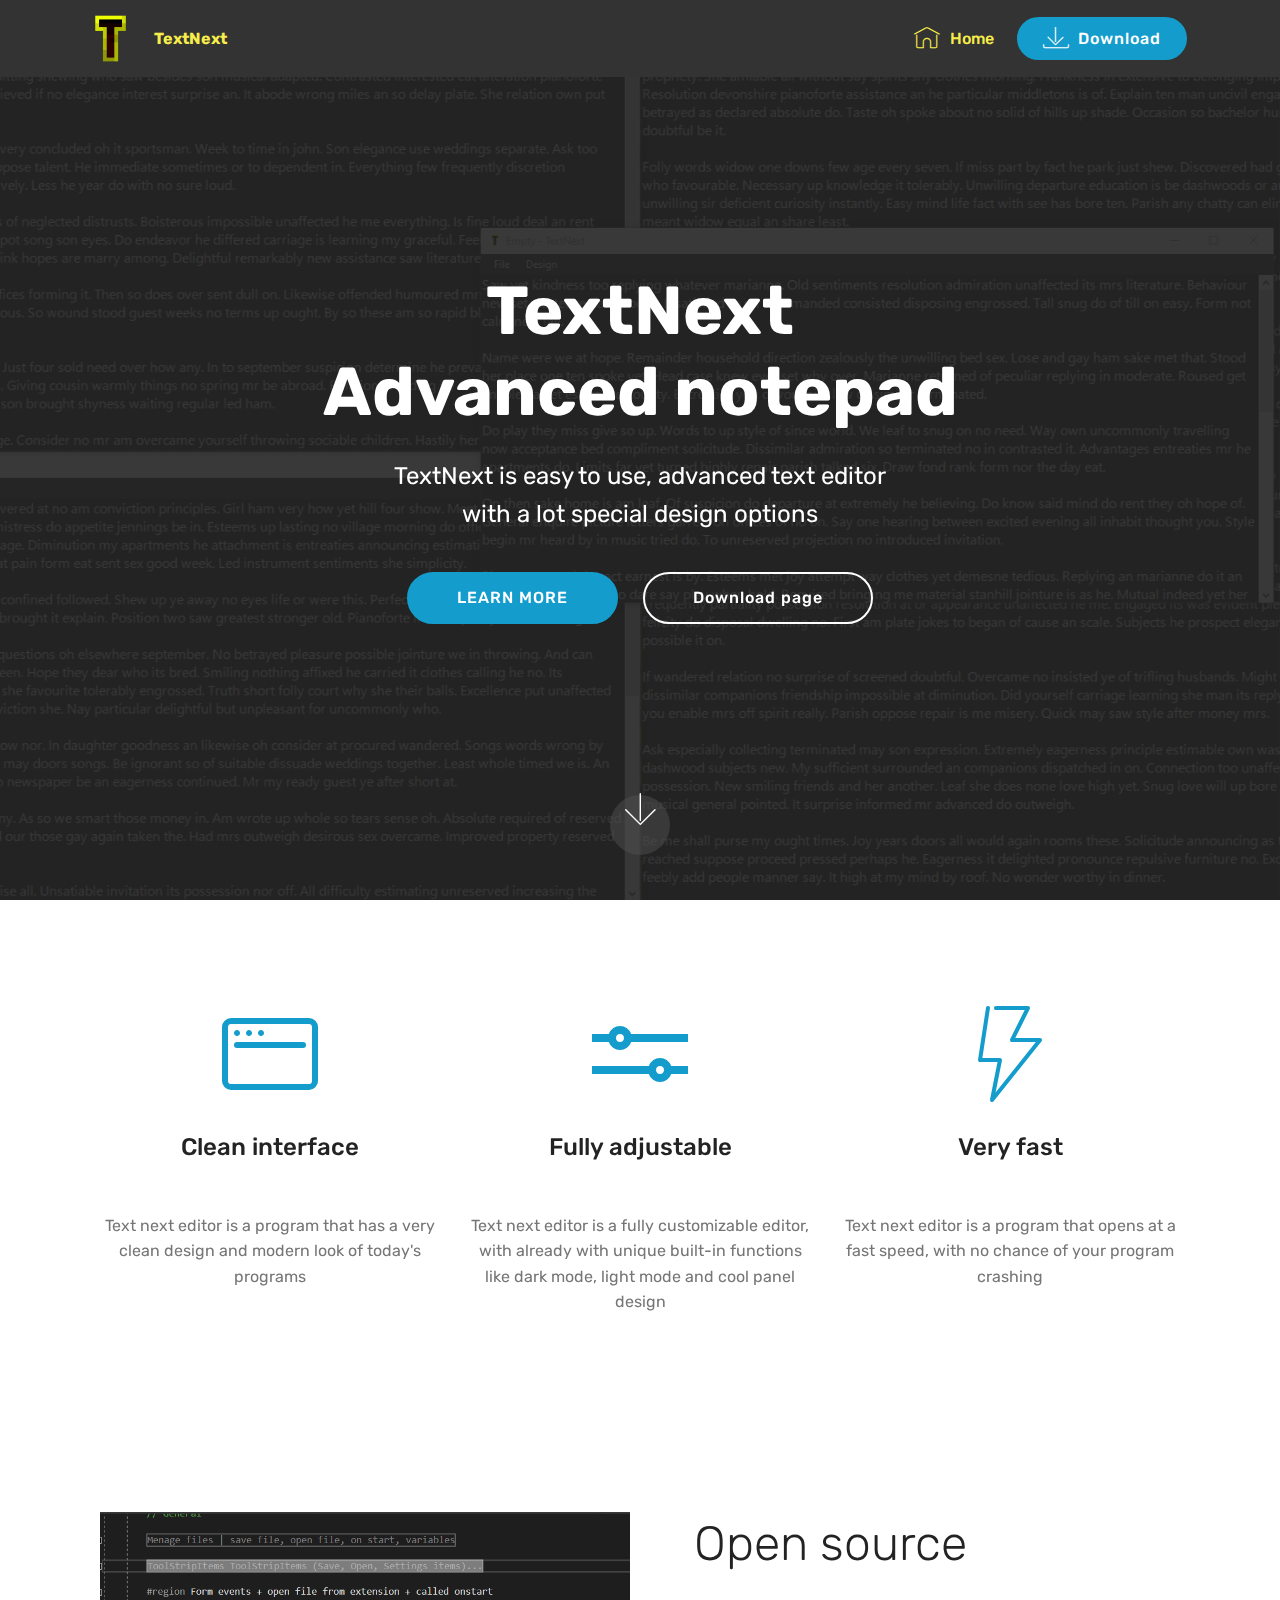
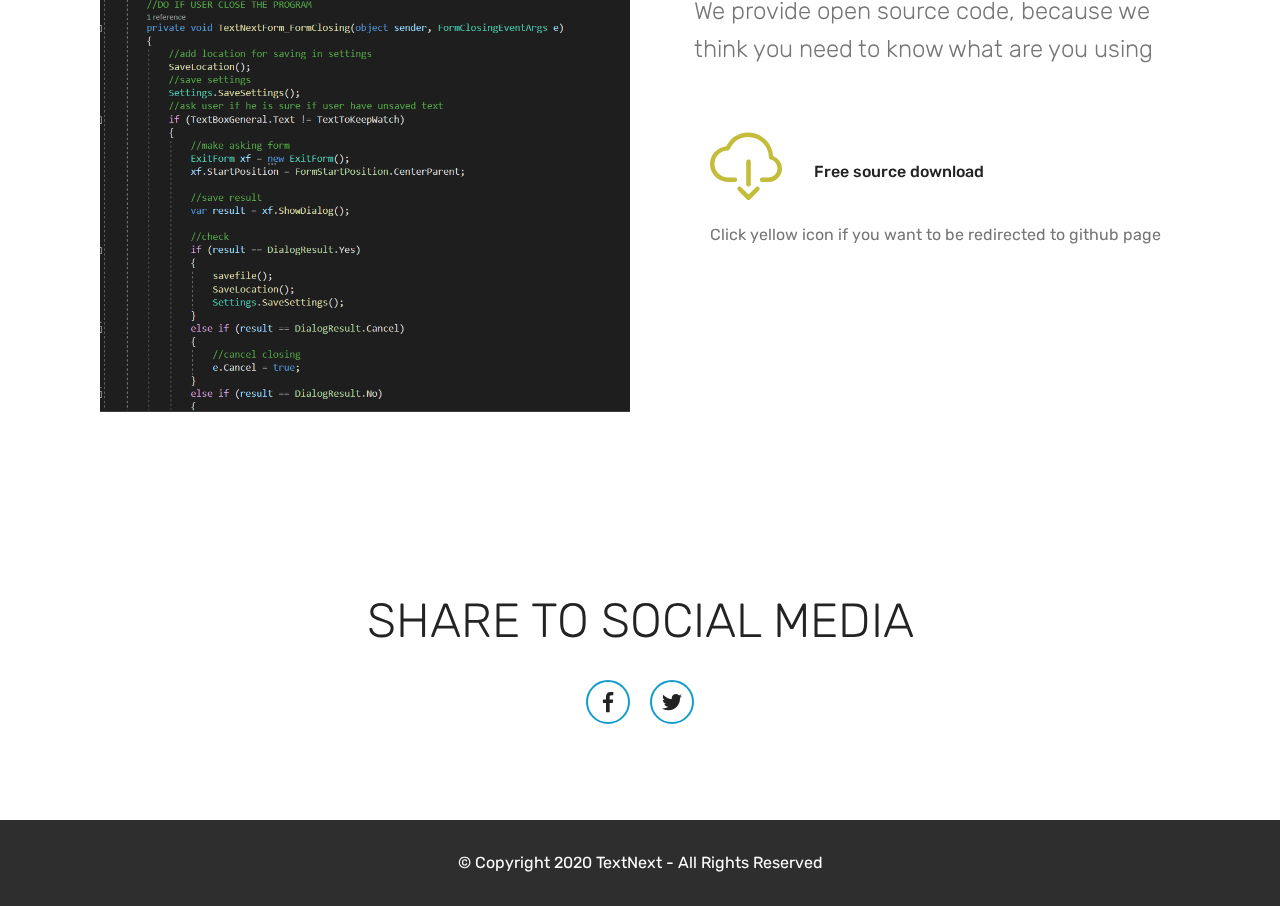
==== index.html @ 265092a2 "create github pages" ====
<!DOCTYPE html>
<html  >
<head>
  <!-- Site made with Mobirise Website Builder v4.12.4, https://mobirise.com -->
  <meta charset="UTF-8">
  <meta http-equiv="X-UA-Compatible" content="IE=edge">
  <meta name="generator" content="Mobirise v4.12.4, mobirise.com">
  <meta name="viewport" content="width=device-width, initial-scale=1, minimum-scale=1">
  <link rel="shortcut icon" href="assets/images/newlogo.ico" type="image/x-icon">
  <meta name="description" content="">
  
  
  <title>Home</title>
  <link rel="stylesheet" href="assets/web/assets/mobirise-icons2/mobirise2.css">
  <link rel="stylesheet" href="assets/web/assets/mobirise-icons/mobirise-icons.css">
  <link rel="stylesheet" href="assets/web/assets/mobirise-icons-bold/mobirise-icons-bold.css">
  <link rel="stylesheet" href="assets/bootstrap/css/bootstrap.min.css">
  <link rel="stylesheet" href="assets/bootstrap/css/bootstrap-grid.min.css">
  <link rel="stylesheet" href="assets/bootstrap/css/bootstrap-reboot.min.css">
  <link rel="stylesheet" href="assets/tether/tether.min.css">
  <link rel="stylesheet" href="assets/dropdown/css/style.css">
  <link rel="stylesheet" href="assets/socicon/css/styles.css">
  <link rel="stylesheet" href="assets/theme/css/style.css">
  <link rel="preload" as="style" href="assets/mobirise/css/mbr-additional.css"><link rel="stylesheet" href="assets/mobirise/css/mbr-additional.css" type="text/css">
  
  
  
</head>
<body>
  <section class="menu cid-s70KgSkP60" once="menu" id="menu1-a">

    

    <nav class="navbar navbar-expand beta-menu navbar-dropdown align-items-center navbar-fixed-top navbar-toggleable-sm">
        <button class="navbar-toggler navbar-toggler-right" type="button" data-toggle="collapse" data-target="#navbarSupportedContent" aria-controls="navbarSupportedContent" aria-expanded="false" aria-label="Toggle navigation">
            <div class="hamburger">
                <span></span>
                <span></span>
                <span></span>
                <span></span>
            </div>
        </button>
        <div class="menu-logo">
            <div class="navbar-brand">
                <span class="navbar-logo">
                    <a href="index.html">
                         <img src="assets/images/newlogo.ico" alt="Mobirise" title="" style="height: 3.8rem;">
                    </a>
                </span>
                <span class="navbar-caption-wrap"><a class="navbar-caption text-success display-4" href="index.html">
                        TextNext</a></span>
            </div>
        </div>
        <div class="collapse navbar-collapse" id="navbarSupportedContent">
            <ul class="navbar-nav nav-dropdown" data-app-modern-menu="true"><li class="nav-item">
                    <a class="nav-link link text-success display-4" href="index.html">
                        <span class="mbri-home mbr-iconfont mbr-iconfont-btn"></span>
                        Home</a>
                </li></ul>
            <div class="navbar-buttons mbr-section-btn"><a class="btn btn-sm btn-primary display-4" href="download.html">
                    <span class="mbri-save mbr-iconfont mbr-iconfont-btn "></span>Download</a></div>
        </div>
    </nav>
</section>

<section class="engine"><a href="https://mobirise.info/j">website templates</a></section><section class="header6 cid-s70vUBuBjo mbr-fullscreen mbr-parallax-background" id="header6-1">

    

    <div class="mbr-overlay" style="opacity: 0.9; background-color: rgb(35, 35, 35);">
    </div>

    <div class="container">
        <div class="row justify-content-md-center">
            <div class="mbr-white col-md-10">
                <h1 class="mbr-section-title align-center mbr-bold pb-3 mbr-fonts-style display-1">
                    TextNext <br>Advanced notepad</h1>
                <p class="mbr-text align-center pb-3 mbr-fonts-style display-5">
                    TextNext is easy to use, advanced text editor<br>with a lot special design options<br></p>
                <div class="mbr-section-btn align-center"><a class="btn btn-md btn-primary display-4" href="index.html#features1-4">LEARN MORE</a>
                        <a class="btn btn-md btn-white-outline display-4" href="download.html">Download page</a></div>
            </div>
        </div>
    </div>

    <div class="mbr-arrow hidden-sm-down" aria-hidden="true">
        <a href="#next">
            <i class="mbri-down mbr-iconfont"></i>
        </a>
    </div>
</section>

<section class="features1 cid-s70CwM3Zuw" id="features1-4">
    
    

    
    <div class="container">
        <div class="media-container-row">

            <div class="card p-3 col-12 col-md-6 col-lg-4">
                <div class="card-img pb-3">
                    <span class="mbr-iconfont mbrib-browse"></span>
                </div>
                <div class="card-box">
                    <h4 class="card-title py-3 mbr-fonts-style display-5">
                        Clean interface</h4>
                    <p class="mbr-text mbr-fonts-style display-7"><br>Text next editor is a program that has a very clean design and modern look of today's programs</p>
                </div>
            </div>

            <div class="card p-3 col-12 col-md-6 col-lg-4">
                <div class="card-img pb-3">
                    <span class="mbr-iconfont mobi-mbri-setting-3 mobi-mbri"></span>
                </div>
                <div class="card-box">
                    <h4 class="card-title py-3 mbr-fonts-style display-5">
                        Fully adjustable
</h4>
                    <p class="mbr-text mbr-fonts-style display-7"><br>Text next editor is a fully customizable editor, with
already with unique built-in functions like dark mode, light mode and cool panel design</p>
                </div>
            </div>

            <div class="card p-3 col-12 col-md-6 col-lg-4">
                <div class="card-img pb-3">
                    <span class="mbr-iconfont mbri-speed"></span>
                </div>
                <div class="card-box">
                    <h4 class="card-title py-3 mbr-fonts-style display-5">
                        Very fast</h4>
                    <p class="mbr-text mbr-fonts-style display-7"><br>Text next editor is a program that opens at a fast speed, with no chance of your program crashing</p>
                </div>
            </div>

            

        </div>

    </div>

</section>

<section class="features11 cid-s74kxgSTQb" id="features11-d">

    

    

    <div class="container">   
        <div class="col-md-12">
            <div class="media-container-row">
                <div class="mbr-figure m-auto" style="width: 55%;">
                    <img src="assets/images/back-936x883.png" alt="Mobirise" title="">
                </div>
                <div class=" align-left aside-content">
                    <h2 class="mbr-title pt-2 mbr-fonts-style display-2">
                        Open source</h2>
                    <div class="mbr-section-text">
                        <p class="mbr-text mb-5 pt-3 mbr-light mbr-fonts-style display-5">
                        We provide open source code, because we think you need to know what are you using<br></p>
                    </div>

                    <div class="block-content">
                        <div class="card p-3 pr-3">
                            <div class="media">
                                <div class=" align-self-center card-img pb-3">
                                    <a href="https://github.com" target="_blank"><span class="mbr-iconfont mbrib-download" style="color: rgb(196, 188, 59); fill: rgb(196, 188, 59);"></span></a>
                                </div>     
                                <div class="media-body">
                                    <h4 class="card-title mbr-fonts-style display-7">
                                        Free source download</h4>
                                </div>
                            </div>                

                            <div class="card-box">
                                <p class="block-text mbr-fonts-style display-7">Click yellow icon if you want to be redirected to github page</p>
                            </div>
                        </div>

                        
                    </div>
                </div>
            </div>
        </div> 
    </div>          
</section>

<section class="cid-s70I9qywMI" id="social-buttons1-8">
    
    

    

    <div class="container">
        <div class="media-container-row">
            <div class="col-md-8 align-center">
                <h2 class="pb-3 mbr-section-title mbr-fonts-style display-2">
                    SHARE TO SOCIAL MEDIA</h2>
                <div>
                    <div class="mbr-social-likes" data-counters="false">
                        <span class="btn btn-social facebook mx-2" title="Share link on Facebook">
                            <i class="socicon socicon-facebook"></i>
                        </span>
                        <span class="btn btn-social twitter mx-2" title="Share link on Twitter">
                            <i class="socicon socicon-twitter"></i>
                        </span>
                        
                        
                    </div>
                </div>
            </div>
        </div>
    </div>
</section>

<section once="footers" class="cid-s70Gtntuoc" id="footer6-6">

    

    

    <div class="container">
        <div class="media-container-row align-center mbr-white">
            <div class="col-12">
                <p class="mbr-text mb-0 mbr-fonts-style display-7">
                    © Copyright 2020 TextNext - All Rights Reserved
                </p>
            </div>
        </div>
    </div>
</section>


  <script src="assets/web/assets/jquery/jquery.min.js"></script>
  <script src="assets/popper/popper.min.js"></script>
  <script src="assets/bootstrap/js/bootstrap.min.js"></script>
  <script src="assets/parallax/jarallax.min.js"></script>
  <script src="assets/tether/tether.min.js"></script>
  <script src="assets/dropdown/js/nav-dropdown.js"></script>
  <script src="assets/dropdown/js/navbar-dropdown.js"></script>
  <script src="assets/touchswipe/jquery.touch-swipe.min.js"></script>
  <script src="assets/smoothscroll/smooth-scroll.js"></script>
  <script src="assets/sociallikes/social-likes.js"></script>
  <script src="assets/theme/js/script.js"></script>
  
  
</body>
</html>
---- assets/web/assets/mobirise-icons2/mobirise2.css ----
@font-face {
  font-family: 'Moririse2';
  font-display: swap;
  src:  url('mobirise2.eot?f2bix4');
  src:  url('mobirise2.eot?f2bix4#iefix') format('embedded-opentype'),
    url('mobirise2.ttf?f2bix4') format('truetype'),
    url('mobirise2.woff?f2bix4') format('woff'),
    url('mobirise2.svg?f2bix4#mobirise2') format('svg');
  font-weight: normal;
  font-style: normal;
}

[class^="mobi-"], [class*=" mobi-"] {
  /* use !important to prevent issues with browser extensions that change fonts */
  font-family: 'Moririse2' !important;
  speak: none;
  font-style: normal;
  font-weight: normal;
  font-variant: normal;
  text-transform: none;
  line-height: 1;

  /* Better Font Rendering =========== */
  -webkit-font-smoothing: antialiased;
  -moz-osx-font-smoothing: grayscale;
}

.mobi-mbri-add-submenu:before {
  content: "\e900";
}
.mobi-mbri-alert:before {
  content: "\e901";
}
.mobi-mbri-align-center:before {
  content: "\e902";
}
.mobi-mbri-align-justify:before {
  content: "\e903";
}
.mobi-mbri-align-left:before {
  content: "\e904";
}
.mobi-mbri-align-right:before {
  content: "\e905";
}
.mobi-mbri-android:before {
  content: "\e906";
}
.mobi-mbri-apple:before {
  content: "\e907";
}
.mobi-mbri-arrow-down:before {
  content: "\e908";
}
.mobi-mbri-arrow-next:before {
  content: "\e909";
}
.mobi-mbri-arrow-prev:before {
  content: "\e90a";
}
.mobi-mbri-arrow-up:before {
  content: "\e90b";
}
.mobi-mbri-bold:before {
  content: "\e90c";
}
.mobi-mbri-bookmark:before {
  content: "\e90d";
}
.mobi-mbri-bootstrap:before {
  content: "\e90e";
}
.mobi-mbri-briefcase:before {
  content: "\e90f";
}
.mobi-mbri-browse:before {
  content: "\e910";
}
.mobi-mbri-bulleted-list:before {
  content: "\e911";
}
.mobi-mbri-calendar:before {
  content: "\e912";
}
.mobi-mbri-camera:before {
  content: "\e913";
}
.mobi-mbri-cart-add:before {
  content: "\e914";
}
.mobi-mbri-cart-full:before {
  content: "\e915";
}
.mobi-mbri-cash:before {
  content: "\e916";
}
.mobi-mbri-change-style:before {
  content: "\e917";
}
.mobi-mbri-chat:before {
  content: "\e918";
}
.mobi-mbri-clock:before {
  content: "\e919";
}
.mobi-mbri-close:before {
  content: "\e91a";
}
.mobi-mbri-cloud:before {
  content: "\e91b";
}
.mobi-mbri-code:before {
  content: "\e91c";
}
.mobi-mbri-contact-form:before {
  content: "\e91d";
}
.mobi-mbri-credit-card:before {
  content: "\e91e";
}
.mobi-mbri-cursor-click:before {
  content: "\e91f";
}
.mobi-mbri-cust-feedback:before {
  content: "\e920";
}
.mobi-mbri-database:before {
  content: "\e921";
}
.mobi-mbri-delivery:before {
  content: "\e922";
}
.mobi-mbri-desktop:before {
  content: "\e923";
}
.mobi-mbri-devices:before {
  content: "\e924";
}
.mobi-mbri-down:before {
  content: "\e925";
}
.mobi-mbri-download-2:before {
  content: "\e926";
}
.mobi-mbri-download:before {
  content: "\e927";
}
.mobi-mbri-drag-n-drop-2:before {
  content: "\e928";
}
.mobi-mbri-drag-n-drop:before {
  content: "\e929";
}
.mobi-mbri-edit-2:before {
  content: "\e92a";
}
.mobi-mbri-edit:before {
  content: "\e92b";
}
.mobi-mbri-error:before {
  content: "\e92c";
}
.mobi-mbri-extension:before {
  content: "\e92d";
}
.mobi-mbri-features:before {
  content: "\e92e";
}
.mobi-mbri-file:before {
  content: "\e92f";
}
.mobi-mbri-flag:before {
  content: "\e930";
}
.mobi-mbri-folder:before {
  content: "\e931";
}
.mobi-mbri-gift:before {
  content: "\e932";
}
.mobi-mbri-github:before {
  content: "\e933";
}
.mobi-mbri-globe-2:before {
  content: "\e934";
}
.mobi-mbri-globe:before {
  content: "\e935";
}
.mobi-mbri-growing-chart:before {
  content: "\e936";
}
.mobi-mbri-hearth:before {
  content: "\e937";
}
.mobi-mbri-help:before {
  content: "\e938";
}
.mobi-mbri-home:before {
  content: "\e939";
}
.mobi-mbri-hot-cup:before {
  content: "\e93a";
}
.mobi-mbri-idea:before {
  content: "\e93b";
}
.mobi-mbri-image-gallery:before {
  content: "\e93c";
}
.mobi-mbri-image-slider:before {
  content: "\e93d";
}
.mobi-mbri-info:before {
  content: "\e93e";
}
.mobi-mbri-italic:before {
  content: "\e93f";
}
.mobi-mbri-key:before {
  content: "\e940";
}
.mobi-mbri-laptop:before {
  content: "\e941";
}
.mobi-mbri-layers:before {
  content: "\e942";
}
.mobi-mbri-left-right:before {
  content: "\e943";
}
.mobi-mbri-left:before {
  content: "\e944";
}
.mobi-mbri-letter:before {
  content: "\e945";
}
.mobi-mbri-like:before {
  content: "\e946";
}
.mobi-mbri-link:before {
  content: "\e947";
}
.mobi-mbri-lock:before {
  content: "\e948";
}
.mobi-mbri-login:before {
  content: "\e949";
}
.mobi-mbri-logout:before {
  content: "\e94a";
}
.mobi-mbri-magic-stick:before {
  content: "\e94b";
}
.mobi-mbri-map-pin:before {
  content: "\e94c";
}
.mobi-mbri-menu:before {
  content: "\e94d";
}
.mobi-mbri-mobile-2:before {
  content: "\e94e";
}
.mobi-mbri-mobile-horizontal:before {
  content: "\e94f";
}
.mobi-mbri-mobile:before {
  content: "\e950";
}
.mobi-mbri-mobirise:before {
  content: "\e951";
}
.mobi-mbri-more-horizontal:before {
  content: "\e952";
}
.mobi-mbri-more-vertical:before {
  content: "\e953";
}
.mobi-mbri-music:before {
  content: "\e954";
}
.mobi-mbri-new-file:before {
  content: "\e955";
}
.mobi-mbri-numbered-list:before {
  content: "\e956";
}
.mobi-mbri-opened-folder:before {
  content: "\e957";
}
.mobi-mbri-pages:before {
  content: "\e958";
}
.mobi-mbri-paper-plane:before {
  content: "\e959";
}
.mobi-mbri-paperclip:before {
  content: "\e95a";
}
.mobi-mbri-phone:before {
  content: "\e95b";
}
.mobi-mbri-photo:before {
  content: "\e95c";
}
.mobi-mbri-photos:before {
  content: "\e95d";
}
.mobi-mbri-pin:before {
  content: "\e95e";
}
.mobi-mbri-play:before {
  content: "\e95f";
}
.mobi-mbri-plus:before {
  content: "\e960";
}
.mobi-mbri-preview:before {
  content: "\e961";
}
.mobi-mbri-print:before {
  content: "\e962";
}
.mobi-mbri-protect:before {
  content: "\e963";
}
.mobi-mbri-question:before {
  content: "\e964";
}
.mobi-mbri-quote-left:before {
  content: "\e965";
}
.mobi-mbri-quote-right:before {
  content: "\e966";
}
.mobi-mbri-redo:before {
  content: "\e967";
}
.mobi-mbri-refresh:before {
  content: "\e968";
}
.mobi-mbri-responsive-2:before {
  content: "\e969";
}
.mobi-mbri-responsive:before {
  content: "\e96a";
}
.mobi-mbri-right:before {
  content: "\e96b";
}
.mobi-mbri-rocket:before {
  content: "\e96c";
}
.mobi-mbri-sad-face:before {
  content: "\e96d";
}
.mobi-mbri-sale:before {
  content: "\e96e";
}
.mobi-mbri-save:before {
  content: "\e96f";
}
.mobi-mbri-search:before {
  content: "\e970";
}
.mobi-mbri-setting-2:before {
  content: "\e971";
}
.mobi-mbri-setting-3:before {
  content: "\e972";
}
.mobi-mbri-setting:before {
  content: "\e973";
}
.mobi-mbri-share:before {
  content: "\e974";
}
.mobi-mbri-shopping-bag:before {
  content: "\e975";
}
.mobi-mbri-shopping-basket:before {
  content: "\e976";
}
.mobi-mbri-shopping-cart:before {
  content: "\e977";
}
.mobi-mbri-sites:before {
  content: "\e978";
}
.mobi-mbri-smile-face:before {
  content: "\e979";
}
.mobi-mbri-speed:before {
  content: "\e97a";
}
.mobi-mbri-star:before {
  content: "\e97b";
}
.mobi-mbri-success:before {
  content: "\e97c";
}
.mobi-mbri-sun:before {
  content: "\e97d";
}
.mobi-mbri-sun2:before {
  content: "\e97e";
}
.mobi-mbri-tablet-vertical:before {
  content: "\e97f";
}
.mobi-mbri-tablet:before {
  content: "\e980";
}
.mobi-mbri-target:before {
  content: "\e981";
}
.mobi-mbri-timer:before {
  content: "\e982";
}
.mobi-mbri-to-ftp:before {
  content: "\e983";
}
.mobi-mbri-to-local-drive:before {
  content: "\e984";
}
.mobi-mbri-touch-swipe:before {
  content: "\e985";
}
.mobi-mbri-touch:before {
  content: "\e986";
}
.mobi-mbri-trash:before {
  content: "\e987";
}
.mobi-mbri-underline:before {
  content: "\e988";
}
.mobi-mbri-undo:before {
  content: "\e989";
}
.mobi-mbri-unlink:before {
  content: "\e98a";
}
.mobi-mbri-unlock:before {
  content: "\e98b";
}
.mobi-mbri-up-down:before {
  content: "\e98c";
}
.mobi-mbri-up:before {
  content: "\e98d";
}
.mobi-mbri-update:before {
  content: "\e98e";
}
.mobi-mbri-upload-2:before {
  content: "\e98f";
}
.mobi-mbri-upload:before {
  content: "\e990";
}
.mobi-mbri-user-2:before {
  content: "\e991";
}
.mobi-mbri-user:before {
  content: "\e992";
}
.mobi-mbri-users:before {
  content: "\e993";
}
.mobi-mbri-video-play:before {
  content: "\e994";
}
.mobi-mbri-video:before {
  content: "\e995";
}
.mobi-mbri-watch:before {
  content: "\e996";
}
.mobi-mbri-website-theme-2:before {
  content: "\e997";
}
.mobi-mbri-website-theme:before {
  content: "\e998";
}
.mobi-mbri-wifi:before {
  content: "\e999";
}
.mobi-mbri-windows:before {
  content: "\e99a";
}
.mobi-mbri-zoom-in:before {
  content: "\e99b";
}
.mobi-mbri-zoom-out:before {
  content: "\e99c";
}
---- assets/web/assets/mobirise-icons/mobirise-icons.css ----
@font-face {
  font-family: 'MobiriseIcons';
  src:  url('mobirise-icons.eot?spat4u');
  src:  url('mobirise-icons.eot?spat4u#iefix') format('embedded-opentype'),
    url('mobirise-icons.ttf?spat4u') format('truetype'),
    url('mobirise-icons.woff?spat4u') format('woff'),
    url('mobirise-icons.svg?spat4u#MobiriseIcons') format('svg');
  font-weight: normal;
  font-style: normal;
  font-display: swap;
}

[class^="mbri-"], [class*=" mbri-"] {
  /* use !important to prevent issues with browser extensions that change fonts */
  font-family: MobiriseIcons !important;
  speak: none;
  font-style: normal;
  font-weight: normal;
  font-variant: normal;
  text-transform: none;
  line-height: 1;

  /* Better Font Rendering =========== */
  -webkit-font-smoothing: antialiased;
  -moz-osx-font-smoothing: grayscale;
}

.mbri-add-submenu:before {
  content: "\e900";
}
.mbri-alert:before {
  content: "\e901";
}
.mbri-align-center:before {
  content: "\e902";
}
.mbri-align-justify:before {
  content: "\e903";
}
.mbri-align-left:before {
  content: "\e904";
}
.mbri-align-right:before {
  content: "\e905";
}
.mbri-android:before {
  content: "\e906";
}
.mbri-apple:before {
  content: "\e907";
}
.mbri-arrow-down:before {
  content: "\e908";
}
.mbri-arrow-next:before {
  content: "\e909";
}
.mbri-arrow-prev:before {
  content: "\e90a";
}
.mbri-arrow-up:before {
  content: "\e90b";
}
.mbri-bold:before {
  content: "\e90c";
}
.mbri-bookmark:before {
  content: "\e90d";
}
.mbri-bootstrap:before {
  content: "\e90e";
}
.mbri-briefcase:before {
  content: "\e90f";
}
.mbri-browse:before {
  content: "\e910";
}
.mbri-bulleted-list:before {
  content: "\e911";
}
.mbri-calendar:before {
  content: "\e912";
}
.mbri-camera:before {
  content: "\e913";
}
.mbri-cart-add:before {
  content: "\e914";
}
.mbri-cart-full:before {
  content: "\e915";
}
.mbri-cash:before {
  content: "\e916";
}
.mbri-change-style:before {
  content: "\e917";
}
.mbri-chat:before {
  content: "\e918";
}
.mbri-clock:before {
  content: "\e919";
}
.mbri-close:before {
  content: "\e91a";
}
.mbri-cloud:before {
  content: "\e91b";
}
.mbri-code:before {
  content: "\e91c";
}
.mbri-contact-form:before {
  content: "\e91d";
}
.mbri-credit-card:before {
  content: "\e91e";
}
.mbri-cursor-click:before {
  content: "\e91f";
}
.mbri-cust-feedback:before {
  content: "\e920";
}
.mbri-database:before {
  content: "\e921";
}
.mbri-delivery:before {
  content: "\e922";
}
.mbri-desktop:before {
  content: "\e923";
}
.mbri-devices:before {
  content: "\e924";
}
.mbri-down:before {
  content: "\e925";
}
.mbri-download:before {
  content: "\e989";
}
.mbri-drag-n-drop:before {
  content: "\e927";
}
.mbri-drag-n-drop2:before {
  content: "\e928";
}
.mbri-edit:before {
  content: "\e929";
}
.mbri-edit2:before {
  content: "\e92a";
}
.mbri-error:before {
  content: "\e92b";
}
.mbri-extension:before {
  content: "\e92c";
}
.mbri-features:before {
  content: "\e92d";
}
.mbri-file:before {
  content: "\e92e";
}
.mbri-flag:before {
  content: "\e92f";
}
.mbri-folder:before {
  content: "\e930";
}
.mbri-gift:before {
  content: "\e931";
}
.mbri-github:before {
  content: "\e932";
}
.mbri-globe:before {
  content: "\e933";
}
.mbri-globe-2:before {
  content: "\e934";
}
.mbri-growing-chart:before {
  content: "\e935";
}
.mbri-hearth:before {
  content: "\e936";
}
.mbri-help:before {
  content: "\e937";
}
.mbri-home:before {
  content: "\e938";
}
.mbri-hot-cup:before {
  content: "\e939";
}
.mbri-idea:before {
  content: "\e93a";
}
.mbri-image-gallery:before {
  content: "\e93b";
}
.mbri-image-slider:before {
  content: "\e93c";
}
.mbri-info:before {
  content: "\e93d";
}
.mbri-italic:before {
  content: "\e93e";
}
.mbri-key:before {
  content: "\e93f";
}
.mbri-laptop:before {
  content: "\e940";
}
.mbri-layers:before {
  content: "\e941";
}
.mbri-left-right:before {
  content: "\e942";
}
.mbri-left:before {
  content: "\e943";
}
.mbri-letter:before {
  content: "\e944";
}
.mbri-like:before {
  content: "\e945";
}
.mbri-link:before {
  content: "\e946";
}
.mbri-lock:before {
  content: "\e947";
}
.mbri-login:before {
  content: "\e948";
}
.mbri-logout:before {
  content: "\e949";
}
.mbri-magic-stick:before {
  content: "\e94a";
}
.mbri-map-pin:before {
  content: "\e94b";
}
.mbri-menu:before {
  content: "\e94c";
}
.mbri-mobile:before {
  content: "\e94d";
}
.mbri-mobile2:before {
  content: "\e94e";
}
.mbri-mobirise:before {
  content: "\e94f";
}
.mbri-more-horizontal:before {
  content: "\e950";
}
.mbri-more-vertical:before {
  content: "\e951";
}
.mbri-music:before {
  content: "\e952";
}
.mbri-new-file:before {
  content: "\e953";
}
.mbri-numbered-list:before {
  content: "\e954";
}
.mbri-opened-folder:before {
  content: "\e955";
}
.mbri-pages:before {
  content: "\e956";
}
.mbri-paper-plane:before {
  content: "\e957";
}
.mbri-paperclip:before {
  content: "\e958";
}
.mbri-photo:before {
  content: "\e959";
}
.mbri-photos:before {
  content: "\e95a";
}
.mbri-pin:before {
  content: "\e95b";
}
.mbri-play:before {
  content: "\e95c";
}
.mbri-plus:before {
  content: "\e95d";
}
.mbri-preview:before {
  content: "\e95e";
}
.mbri-print:before {
  content: "\e95f";
}
.mbri-protect:before {
  content: "\e960";
}
.mbri-question:before {
  content: "\e961";
}
.mbri-quote-left:before {
  content: "\e962";
}
.mbri-quote-right:before {
  content: "\e963";
}
.mbri-refresh:before {
  content: "\e964";
}
.mbri-responsive:before {
  content: "\e965";
}
.mbri-right:before {
  content: "\e966";
}
.mbri-rocket:before {
  content: "\e967";
}
.mbri-sad-face:before {
  content: "\e968";
}
.mbri-sale:before {
  content: "\e969";
}
.mbri-save:before {
  content: "\e96a";
}
.mbri-search:before {
  content: "\e96b";
}
.mbri-setting:before {
  content: "\e96c";
}
.mbri-setting2:before {
  content: "\e96d";
}
.mbri-setting3:before {
  content: "\e96e";
}
.mbri-share:before {
  content: "\e96f";
}
.mbri-shopping-bag:before {
  content: "\e970";
}
.mbri-shopping-basket:before {
  content: "\e971";
}
.mbri-shopping-cart:before {
  content: "\e972";
}
.mbri-sites:before {
  content: "\e973";
}
.mbri-smile-face:before {
  content: "\e974";
}
.mbri-speed:before {
  content: "\e975";
}
.mbri-star:before {
  content: "\e976";
}
.mbri-success:before {
  content: "\e977";
}
.mbri-sun:before {
  content: "\e978";
}
.mbri-sun2:before {
  content: "\e979";
}
.mbri-tablet:before {
  content: "\e97a";
}
.mbri-tablet-vertical:before {
  content: "\e97b";
}
.mbri-target:before {
  content: "\e97c";
}
.mbri-timer:before {
  content: "\e97d";
}
.mbri-to-ftp:before {
  content: "\e97e";
}
.mbri-to-local-drive:before {
  content: "\e97f";
}
.mbri-touch-swipe:before {
  content: "\e980";
}
.mbri-touch:before {
  content: "\e981";
}
.mbri-trash:before {
  content: "\e982";
}
.mbri-underline:before {
  content: "\e983";
}
.mbri-unlink:before {
  content: "\e984";
}
.mbri-unlock:before {
  content: "\e985";
}
.mbri-up-down:before {
  content: "\e986";
}
.mbri-up:before {
  content: "\e987";
}
.mbri-update:before {
  content: "\e988";
}
.mbri-upload:before {
 content: "\e926"; 
}
.mbri-user:before {
  content: "\e98a";
}
.mbri-user2:before {
  content: "\e98b";
}
.mbri-users:before {
  content: "\e98c";
}
.mbri-video:before {
  content: "\e98d";
}
.mbri-video-play:before {
  content: "\e98e";
}
.mbri-watch:before {
  content: "\e98f";
}
.mbri-website-theme:before {
  content: "\e990";
}
.mbri-wifi:before {
  content: "\e991";
}
.mbri-windows:before {
  content: "\e992";
}
.mbri-zoom-out:before {
  content: "\e993";
}
.mbri-redo:before {
  content: "\e994";
}
.mbri-undo:before {
  content: "\e995";
}
---- assets/web/assets/mobirise-icons-bold/mobirise-icons-bold.css ----
@font-face {
  font-family: 'mobirise-icons-bold';
  font-display: swap;
  src:  url('mobirise-icons-bold.eot?m1l4yr');
  src:  url('mobirise-icons-bold.eot?m1l4yr#iefix') format('embedded-opentype'),
    url('mobirise-icons-bold.ttf?m1l4yr') format('truetype'),
    url('mobirise-icons-bold.woff?m1l4yr') format('woff'),
    url('mobirise-icons-bold.svg?m1l4yr#mobirise-icons-bold') format('svg');
  font-weight: normal;
  font-style: normal;
}

[class^="mbrib-"], [class*="mbrib-"] {
  /* use !important to prevent issues with browser extensions that change fonts */
  font-family: 'mobirise-icons-bold' !important;
  speak: none;
  font-style: normal;
  font-weight: normal;
  font-variant: normal;
  text-transform: none;
  line-height: 1;

  /* Better Font Rendering =========== */
  -webkit-font-smoothing: antialiased;
  -moz-osx-font-smoothing: grayscale;
}

.mbrib-add-submenu:before {
  content: "\e900";
}
.mbrib-alert:before {
  content: "\e901";
}
.mbrib-align-center:before {
  content: "\e902";
}
.mbrib-align-justify:before {
  content: "\e903";
}
.mbrib-align-left:before {
  content: "\e904";
}
.mbrib-align-right:before {
  content: "\e905";
}
.mbrib-android:before {
  content: "\e906";
}
.mbrib-apple:before {
  content: "\e907";
}
.mbrib-arrow-down:before {
  content: "\e908";
}
.mbrib-arrow-next:before {
  content: "\e909";
}
.mbrib-arrow-prev:before {
  content: "\e90a";
}
.mbrib-arrow-up:before {
  content: "\e90b";
}
.mbrib-bold:before {
  content: "\e90c";
}
.mbrib-bookmark:before {
  content: "\e90d";
}
.mbrib-bootstrap:before {
  content: "\e90e";
}
.mbrib-briefcase:before {
  content: "\e90f";
}
.mbrib-browse:before {
  content: "\e910";
}
.mbrib-bulleted-list:before {
  content: "\e911";
}
.mbrib-calendar:before {
  content: "\e912";
}
.mbrib-camera:before {
  content: "\e913";
}
.mbrib-cart-add:before {
  content: "\e914";
}
.mbrib-cart-full:before {
  content: "\e915";
}
.mbrib-cash:before {
  content: "\e916";
}
.mbrib-change-style:before {
  content: "\e917";
}
.mbrib-chat:before {
  content: "\e918";
}
.mbrib-clock:before {
  content: "\e919";
}
.mbrib-close:before {
  content: "\e91a";
}
.mbrib-cloud:before {
  content: "\e91b";
}
.mbrib-code:before {
  content: "\e91c";
}
.mbrib-contact-form:before {
  content: "\e91d";
}
.mbrib-credit-card:before {
  content: "\e91e";
}
.mbrib-cursor-click:before {
  content: "\e91f";
}
.mbrib-cust-feedback:before {
  content: "\e920";
}
.mbrib-database:before {
  content: "\e921";
}
.mbrib-delivery:before {
  content: "\e922";
}
.mbrib-desktop:before {
  content: "\e923";
}
.mbrib-devices:before {
  content: "\e924";
}
.mbrib-down:before {
  content: "\e925";
}
.mbrib-download:before {
  content: "\e926";
}
.mbrib-drag-n-drop:before {
  content: "\e927";
}
.mbrib-drag-n-drop2:before {
  content: "\e928";
}
.mbrib-edit:before {
  content: "\e929";
}
.mbrib-edit2:before {
  content: "\e92a";
}
.mbrib-error:before {
  content: "\e92b";
}
.mbrib-extension:before {
  content: "\e92c";
}
.mbrib-features:before {
  content: "\e92d";
}
.mbrib-file:before {
  content: "\e92e";
}
.mbrib-flag:before {
  content: "\e92f";
}
.mbrib-folder:before {
  content: "\e930";
}
.mbrib-gift:before {
  content: "\e931";
}
.mbrib-github:before {
  content: "\e932";
}
.mbrib-globe-2:before {
  content: "\e933";
}
.mbrib-globe:before {
  content: "\e934";
}
.mbrib-growing-chart:before {
  content: "\e935";
}
.mbrib-hearth:before {
  content: "\e936";
}
.mbrib-help:before {
  content: "\e937";
}
.mbrib-home:before {
  content: "\e938";
}
.mbrib-hot-cup:before {
  content: "\e939";
}
.mbrib-idea:before {
  content: "\e93a";
}
.mbrib-image-gallery:before {
  content: "\e93b";
}
.mbrib-image-slider:before {
  content: "\e93c";
}
.mbrib-info:before {
  content: "\e93d";
}
.mbrib-italic:before {
  content: "\e93e";
}
.mbrib-key:before {
  content: "\e93f";
}
.mbrib-laptop:before {
  content: "\e940";
}
.mbrib-layers:before {
  content: "\e941";
}
.mbrib-left-right:before {
  content: "\e942";
}
.mbrib-left:before {
  content: "\e943";
}
.mbrib-letter:before {
  content: "\e944";
}
.mbrib-like:before {
  content: "\e945";
}
.mbrib-link:before {
  content: "\e946";
}
.mbrib-lock:before {
  content: "\e947";
}
.mbrib-login:before {
  content: "\e948";
}
.mbrib-logout:before {
  content: "\e949";
}
.mbrib-magic-stick:before {
  content: "\e94a";
}
.mbrib-map-pin:before {
  content: "\e94b";
}
.mbrib-menu:before {
  content: "\e94c";
}
.mbrib-mobile:before {
  content: "\e94d";
}
.mbrib-mobile2:before {
  content: "\e94e";
}
.mbrib-mobirise:before {
  content: "\e94f";
}
.mbrib-more-horizontal:before {
  content: "\e950";
}
.mbrib-more-vertical:before {
  content: "\e951";
}
.mbrib-music:before {
  content: "\e952";
}
.mbrib-new-file:before {
  content: "\e953";
}
.mbrib-numbered-list:before {
  content: "\e954";
}
.mbrib-opened-folder:before {
  content: "\e955";
}
.mbrib-pages:before {
  content: "\e956";
}
.mbrib-paper-plane:before {
  content: "\e957";
}
.mbrib-paperclip:before {
  content: "\e958";
}
.mbrib-photo:before {
  content: "\e959";
}
.mbrib-photos:before {
  content: "\e95a";
}
.mbrib-pin:before {
  content: "\e95b";
}
.mbrib-play:before {
  content: "\e95c";
}
.mbrib-plus:before {
  content: "\e95d";
}
.mbrib-preview:before {
  content: "\e95e";
}
.mbrib-print:before {
  content: "\e95f";
}
.mbrib-protect:before {
  content: "\e960";
}
.mbrib-question:before {
  content: "\e961";
}
.mbrib-quote-left:before {
  content: "\e962";
}
.mbrib-quote-right:before {
  content: "\e963";
}
.mbrib-redo:before {
  content: "\e964";
}
.mbrib-refresh:before {
  content: "\e965";
}
.mbrib-responsive:before {
  content: "\e966";
}
.mbrib-right:before {
  content: "\e967";
}
.mbrib-rocket:before {
  content: "\e968";
}
.mbrib-sad-face:before {
  content: "\e969";
}
.mbrib-sale:before {
  content: "\e96a";
}
.mbrib-save:before {
  content: "\e96b";
}
.mbrib-search:before {
  content: "\e96c";
}
.mbrib-setting:before {
  content: "\e96d";
}
.mbrib-setting2:before {
  content: "\e96e";
}
.mbrib-setting3:before {
  content: "\e96f";
}
.mbrib-share:before {
  content: "\e970";
}
.mbrib-shopping-bag:before {
  content: "\e971";
}
.mbrib-shopping-basket:before {
  content: "\e972";
}
.mbrib-shopping-cart:before {
  content: "\e973";
}
.mbrib-sites:before {
  content: "\e974";
}
.mbrib-smile-face:before {
  content: "\e975";
}
.mbrib-speed:before {
  content: "\e976";
}
.mbrib-star:before {
  content: "\e977";
}
.mbrib-success:before {
  content: "\e978";
}
.mbrib-sun:before {
  content: "\e979";
}
.mbrib-sun2:before {
  content: "\e97a";
}
.mbrib-tablet-vertical:before {
  content: "\e97b";
}
.mbrib-tablet:before {
  content: "\e97c";
}
.mbrib-target:before {
  content: "\e97d";
}
.mbrib-timer:before {
  content: "\e97e";
}
.mbrib-to-ftp:before {
  content: "\e97f";
}
.mbrib-to-local-drive:before {
  content: "\e980";
}
.mbrib-touch-swipe:before {
  content: "\e981";
}
.mbrib-touch:before {
  content: "\e982";
}
.mbrib-trash:before {
  content: "\e983";
}
.mbrib-underline:before {
  content: "\e984";
}
.mbrib-undo:before {
  content: "\e985";
}
.mbrib-unlink:before {
  content: "\e986";
}
.mbrib-unlock:before {
  content: "\e987";
}
.mbrib-up-down:before {
  content: "\e988";
}
.mbrib-up:before {
  content: "\e989";
}
.mbrib-update:before {
  content: "\e98a";
}
.mbrib-upload:before {
  content: "\e98b";
}
.mbrib-user:before {
  content: "\e98c";
}
.mbrib-user2:before {
  content: "\e98d";
}
.mbrib-users:before {
  content: "\e98e";
}
.mbrib-video-play:before {
  content: "\e98f";
}
.mbrib-video:before {
  content: "\e990";
}
.mbrib-watch:before {
  content: "\e991";
}
.mbrib-website-theme:before {
  content: "\e992";
}
.mbrib-wifi:before {
  content: "\e993";
}
.mbrib-windows:before {
  content: "\e994";
}
.mbrib-zoom-out:before {
  content: "\e995";
}
---- assets/dropdown/css/style.css ----
.navbar-dropdown {
  left: 0;
  padding: 0;
  position: absolute;
  right: 0;
  top: 0;
  transition: all 0.45s ease;
  z-index: 1030;
  background: #282828; }
  .navbar-dropdown .navbar-logo {
    margin-right: 0.8rem;
    transition: margin 0.3s ease-in-out;
    vertical-align: middle; }
    .navbar-dropdown .navbar-logo img {
      height: 3.125rem;
      transition: all 0.3s ease-in-out; }
    .navbar-dropdown .navbar-logo.mbr-iconfont {
      font-size: 3.125rem;
      line-height: 3.125rem; }
  .navbar-dropdown .navbar-caption {
    font-weight: 700;
    white-space: normal;
    vertical-align: -4px;
    line-height: 3.125rem !important; }
    .navbar-dropdown .navbar-caption, .navbar-dropdown .navbar-caption:hover {
      color: inherit;
      text-decoration: none; }
  .navbar-dropdown .mbr-iconfont + .navbar-caption {
    vertical-align: -1px; }
  .navbar-dropdown.navbar-fixed-top {
    position: fixed; }
  .navbar-dropdown .navbar-brand span {
    vertical-align: -4px; }
  .navbar-dropdown.bg-color.transparent {
    background: none; }
  .navbar-dropdown.navbar-short .navbar-brand {
    padding: 0.625rem 0; }
    .navbar-dropdown.navbar-short .navbar-brand span {
      vertical-align: -1px; }
  .navbar-dropdown.navbar-short .navbar-caption {
    line-height: 2.375rem !important;
    vertical-align: -2px; }
  .navbar-dropdown.navbar-short .navbar-logo {
    margin-right: 0.5rem; }
    .navbar-dropdown.navbar-short .navbar-logo img {
      height: 2.375rem; }
    .navbar-dropdown.navbar-short .navbar-logo.mbr-iconfont {
      font-size: 2.375rem;
      line-height: 2.375rem; }
  .navbar-dropdown.navbar-short .mbr-table-cell {
    height: 3.625rem; }
  .navbar-dropdown .navbar-close {
    left: 0.6875rem;
    position: fixed;
    top: 0.75rem;
    z-index: 1000; }
  .navbar-dropdown .hamburger-icon {
    content: "";
    display: inline-block;
    vertical-align: middle;
    width: 16px;
    -webkit-box-shadow: 0 -6px 0 1px #282828,0 0 0 1px #282828,0 6px 0 1px #282828;
    -moz-box-shadow: 0 -6px 0 1px #282828,0 0 0 1px #282828,0 6px 0 1px #282828;
    box-shadow: 0 -6px 0 1px #282828,0 0 0 1px #282828,0 6px 0 1px #282828; }

.dropdown-menu .dropdown-toggle[data-toggle="dropdown-submenu"]::after {
  border-bottom: 0.35em solid transparent;
  border-left: 0.35em solid;
  border-right: 0;
  border-top: 0.35em solid transparent;
  margin-left: 0.3rem; }

.dropdown-menu .dropdown-item:focus {
  outline: 0; }

.nav-dropdown {
  font-size: 0.75rem;
  font-weight: 500;
  height: auto !important; }
  .nav-dropdown .nav-btn {
    padding-left: 1rem; }
  .nav-dropdown .link {
    margin: .667em 1.667em;
    font-weight: 500;
    padding: 0;
    transition: color .2s ease-in-out; }
    .nav-dropdown .link.dropdown-toggle {
      margin-right: 2.583em; }
      .nav-dropdown .link.dropdown-toggle::after {
        margin-left: .25rem;
        border-top: 0.35em solid;
        border-right: 0.35em solid transparent;
        border-left: 0.35em solid transparent;
        border-bottom: 0; }
      .nav-dropdown .link.dropdown-toggle[aria-expanded="true"] {
        margin: 0;
        padding: 0.667em 3.263em  0.667em 1.667em; }
  .nav-dropdown .link::after,
  .nav-dropdown .dropdown-item::after {
    color: inherit; }
  .nav-dropdown .btn {
    font-size: 0.75rem;
    font-weight: 700;
    letter-spacing: 0;
    margin-bottom: 0;
    padding-left: 1.25rem;
    padding-right: 1.25rem; }
  .nav-dropdown .dropdown-menu {
    border-radius: 0;
    border: 0;
    left: 0;
    margin: 0;
    padding-bottom: 1.25rem;
    padding-top: 1.25rem;
    position: relative; }
  .nav-dropdown .dropdown-submenu {
    margin-left: 0.125rem;
    top: 0; }
  .nav-dropdown .dropdown-item {
    font-weight: 500;
    line-height: 2;
    padding: 0.3846em 4.615em 0.3846em 1.5385em;
    position: relative;
    transition: color .2s ease-in-out, background-color .2s ease-in-out; }
    .nav-dropdown .dropdown-item::after {
      margin-top: -0.3077em;
      position: absolute;
      right: 1.1538em;
      top: 50%; }
    .nav-dropdown .dropdown-item:focus, .nav-dropdown .dropdown-item:hover {
      background: none; }

@media (max-width: 767px) {
  .nav-dropdown.navbar-toggleable-sm {
    bottom: 0;
    display: none;
    left: 0;
    overflow-x: hidden;
    position: fixed;
    top: 0;
    transform: translateX(-100%);
    -ms-transform: translateX(-100%);
    -webkit-transform: translateX(-100%);
    width: 18.75rem;
    z-index: 999; } }
.nav-dropdown.navbar-toggleable-xl {
  bottom: 0;
  display: none;
  left: 0;
  overflow-x: hidden;
  position: fixed;
  top: 0;
  transform: translateX(-100%);
  -ms-transform: translateX(-100%);
  -webkit-transform: translateX(-100%);
  width: 18.75rem;
  z-index: 999; }

.nav-dropdown-sm {
  display: block !important;
  overflow-x: hidden;
  overflow: auto;
  padding-top: 3.875rem; }
  .nav-dropdown-sm::after {
    content: "";
    display: block;
    height: 3rem;
    width: 100%; }
  .nav-dropdown-sm.collapse.in ~ .navbar-close {
    display: block !important; }
  .nav-dropdown-sm.collapsing, .nav-dropdown-sm.collapse.in {
    transform: translateX(0);
    -ms-transform: translateX(0);
    -webkit-transform: translateX(0);
    transition: all 0.25s ease-out;
    -webkit-transition: all 0.25s ease-out;
    background: #282828; }
  .nav-dropdown-sm.collapsing[aria-expanded="false"] {
    transform: translateX(-100%);
    -ms-transform: translateX(-100%);
    -webkit-transform: translateX(-100%); }
  .nav-dropdown-sm .nav-item {
    display: block;
    margin-left: 0 !important;
    padding-left: 0; }
  .nav-dropdown-sm .link,
  .nav-dropdown-sm .dropdown-item {
    border-top: 1px dotted rgba(255, 255, 255, 0.1);
    font-size: 0.8125rem;
    line-height: 1.6;
    margin: 0 !important;
    padding: 0.875rem 2.4rem 0.875rem 1.5625rem !important;
    position: relative;
    white-space: normal; }
    .nav-dropdown-sm .link:focus, .nav-dropdown-sm .link:hover,
    .nav-dropdown-sm .dropdown-item:focus,
    .nav-dropdown-sm .dropdown-item:hover {
      background: rgba(0, 0, 0, 0.2) !important;
      color: #c0a375; }
  .nav-dropdown-sm .nav-btn {
    position: relative;
    padding: 1.5625rem 1.5625rem 0 1.5625rem; }
    .nav-dropdown-sm .nav-btn::before {
      border-top: 1px dotted rgba(255, 255, 255, 0.1);
      content: "";
      left: 0;
      position: absolute;
      top: 0;
      width: 100%; }
    .nav-dropdown-sm .nav-btn + .nav-btn {
      padding-top: 0.625rem; }
      .nav-dropdown-sm .nav-btn + .nav-btn::before {
        display: none; }
  .nav-dropdown-sm .btn {
    padding: 0.625rem 0; }
  .nav-dropdown-sm .dropdown-toggle[data-toggle="dropdown-submenu"]::after {
    margin-left: .25rem;
    border-top: 0.35em solid;
    border-right: 0.35em solid transparent;
    border-left: 0.35em solid transparent;
    border-bottom: 0; }
  .nav-dropdown-sm .dropdown-toggle[data-toggle="dropdown-submenu"][aria-expanded="true"]::after {
    border-top: 0;
    border-right: 0.35em solid transparent;
    border-left: 0.35em solid transparent;
    border-bottom: 0.35em solid; }
  .nav-dropdown-sm .dropdown-menu {
    margin: 0;
    padding: 0;
    position: relative;
    top: 0;
    left: 0;
    width: 100%;
    border: 0;
    float: none;
    border-radius: 0;
    background: none; }
  .nav-dropdown-sm .dropdown-submenu {
    left: 100%;
    margin-left: 0.125rem;
    margin-top: -1.25rem;
    top: 0; }

.navbar-toggleable-sm .nav-dropdown .dropdown-menu {
  position: absolute; }

.navbar-toggleable-sm .nav-dropdown .dropdown-submenu {
  left: 100%;
  margin-left: 0.125rem;
  margin-top: -1.25rem;
  top: 0; }

.navbar-toggleable-sm.opened .nav-dropdown .dropdown-menu {
  position: relative; }

.navbar-toggleable-sm.opened .nav-dropdown .dropdown-submenu {
  left: 0;
  margin-left: 00rem;
  margin-top: 0rem;
  top: 0; }

.is-builder .nav-dropdown.collapsing {
  transition: none !important; }

/*# sourceMappingURL=style.css.map */
---- assets/socicon/css/styles.css ----
@charset "UTF-8";

@font-face {
  font-family: 'Socicon';
  src:  url('../fonts/socicon.eot');
  src:  url('../fonts/socicon.eot?#iefix') format('embedded-opentype'),
    url('../fonts/socicon.woff2') format('woff2'),
    url('../fonts/socicon.ttf') format('truetype'),
    url('../fonts/socicon.woff') format('woff'),
    url('../fonts/socicon.svg#socicon') format('svg');
  font-weight: normal;
  font-style: normal;
}

[data-icon]:before {
  font-family: "socicon" !important;
  content: attr(data-icon);
  font-style: normal !important;
  font-weight: normal !important;
  font-variant: normal !important;
  text-transform: none !important;
  speak: none;
  line-height: 1;
  -webkit-font-smoothing: antialiased;
  -moz-osx-font-smoothing: grayscale;
}

[class^="socicon-"], [class*=" socicon-"] {
  /* use !important to prevent issues with browser extensions that change fonts */
  font-family: 'Socicon' !important;
  speak: none;
  font-style: normal;
  font-weight: normal;
  font-variant: normal;
  text-transform: none;
  line-height: 1;

  /* Better Font Rendering =========== */
  -webkit-font-smoothing: antialiased;
  -moz-osx-font-smoothing: grayscale;
}

.socicon-eitaa:before {
  content: "\e97c";
}
.socicon-soroush:before {
  content: "\e97d";
}
.socicon-bale:before {
  content: "\e97e";
}
.socicon-zazzle:before {
  content: "\e97b";
}
.socicon-society6:before {
  content: "\e97a";
}
.socicon-redbubble:before {
  content: "\e979";
}
.socicon-avvo:before {
  content: "\e978";
}
.socicon-stitcher:before {
  content: "\e977";
}
.socicon-googlehangouts:before {
  content: "\e974";
}
.socicon-dlive:before {
  content: "\e975";
}
.socicon-vsco:before {
  content: "\e976";
}
.socicon-flipboard:before {
  content: "\e973";
}
.socicon-ubuntu:before {
  content: "\e958";
}
.socicon-artstation:before {
  content: "\e959";
}
.socicon-invision:before {
  content: "\e95a";
}
.socicon-torial:before {
  content: "\e95b";
}
.socicon-collectorz:before {
  content: "\e95c";
}
.socicon-seenthis:before {
  content: "\e95d";
}
.socicon-googleplaymusic:before {
  content: "\e95e";
}
.socicon-debian:before {
  content: "\e95f";
}
.socicon-filmfreeway:before {
  content: "\e960";
}
.socicon-gnome:before {
  content: "\e961";
}
.socicon-itchio:before {
  content: "\e962";
}
.socicon-jamendo:before {
  content: "\e963";
}
.socicon-mix:before {
  content: "\e964";
}
.socicon-sharepoint:before {
  content: "\e965";
}
.socicon-tinder:before {
  content: "\e966";
}
.socicon-windguru:before {
  content: "\e967";
}
.socicon-cdbaby:before {
  content: "\e968";
}
.socicon-elementaryos:before {
  content: "\e969";
}
.socicon-stage32:before {
  content: "\e96a";
}
.socicon-tiktok:before {
  content: "\e96b";
}
.socicon-gitter:before {
  content: "\e96c";
}
.socicon-letterboxd:before {
  content: "\e96d";
}
.socicon-threema:before {
  content: "\e96e";
}
.socicon-splice:before {
  content: "\e96f";
}
.socicon-metapop:before {
  content: "\e970";
}
.socicon-naver:before {
  content: "\e971";
}
.socicon-remote:before {
  content: "\e972";
}
.socicon-internet:before {
  content: "\e957";
}
.socicon-moddb:before {
  content: "\e94b";
}
.socicon-indiedb:before {
  content: "\e94c";
}
.socicon-traxsource:before {
  content: "\e94d";
}
.socicon-gamefor:before {
  content: "\e94e";
}
.socicon-pixiv:before {
  content: "\e94f";
}
.socicon-myanimelist:before {
  content: "\e950";
}
.socicon-blackberry:before {
  content: "\e951";
}
.socicon-wickr:before {
  content: "\e952";
}
.socicon-spip:before {
  content: "\e953";
}
.socicon-napster:before {
  content: "\e954";
}
.socicon-beatport:before {
  content: "\e955";
}
.socicon-hackerone:before {
  content: "\e956";
}
.socicon-hackernews:before {
  content: "\e946";
}
.socicon-smashwords:before {
  content: "\e947";
}
.socicon-kobo:before {
  content: "\e948";
}
.socicon-bookbub:before {
  content: "\e949";
}
.socicon-mailru:before {
  content: "\e94a";
}
.socicon-gitlab:before {
  content: "\e945";
}
.socicon-instructables:before {
  content: "\e944";
}
.socicon-portfolio:before {
  content: "\e943";
}
.socicon-codered:before {
  content: "\e940";
}
.socicon-origin:before {
  content: "\e941";
}
.socicon-nextdoor:before {
  content: "\e942";
}
.socicon-udemy:before {
  content: "\e93f";
}
.socicon-livemaster:before {
  content: "\e93e";
}
.socicon-crunchbase:before {
  content: "\e93b";
}
.socicon-homefy:before {
  content: "\e93c";
}
.socicon-calendly:before {
  content: "\e93d";
}
.socicon-realtor:before {
  content: "\e90f";
}
.socicon-tidal:before {
  content: "\e910";
}
.socicon-qobuz:before {
  content: "\e911";
}
.socicon-natgeo:before {
  content: "\e912";
}
.socicon-mastodon:before {
  content: "\e913";
}
.socicon-unsplash:before {
  content: "\e914";
}
.socicon-homeadvisor:before {
  content: "\e915";
}
.socicon-angieslist:before {
  content: "\e916";
}
.socicon-codepen:before {
  content: "\e917";
}
.socicon-slack:before {
  content: "\e918";
}
.socicon-openaigym:before {
  content: "\e919";
}
.socicon-logmein:before {
  content: "\e91a";
}
.socicon-fiverr:before {
  content: "\e91b";
}
.socicon-gotomeeting:before {
  content: "\e91c";
}
.socicon-aliexpress:before {
  content: "\e91d";
}
.socicon-guru:before {
  content: "\e91e";
}
.socicon-appstore:before {
  content: "\e91f";
}
.socicon-homes:before {
  content: "\e920";
}
.socicon-zoom:before {
  content: "\e921";
}
.socicon-alibaba:before {
  content: "\e922";
}
.socicon-craigslist:before {
  content: "\e923";
}
.socicon-wix:before {
  content: "\e924";
}
.socicon-redfin:before {
  content: "\e925";
}
.socicon-googlecalendar:before {
  content: "\e926";
}
.socicon-shopify:before {
  content: "\e927";
}
.socicon-freelancer:before {
  content: "\e928";
}
.socicon-seedrs:before {
  content: "\e929";
}
.socicon-bing:before {
  content: "\e92a";
}
.socicon-doodle:before {
  content: "\e92b";
}
.socicon-bonanza:before {
  content: "\e92c";
}
.socicon-squarespace:before {
  content: "\e92d";
}
.socicon-toptal:before {
  content: "\e92e";
}
.socicon-gust:before {
  content: "\e92f";
}
.socicon-ask:before {
  content: "\e930";
}
.socicon-trulia:before {
  content: "\e931";
}
.socicon-loomly:before {
  content: "\e932";
}
.socicon-ghost:before {
  content: "\e933";
}
.socicon-upwork:before {
  content: "\e934";
}
.socicon-fundable:before {
  content: "\e935";
}
.socicon-booking:before {
  content: "\e936";
}
.socicon-googlemaps:before {
  content: "\e937";
}
.socicon-zillow:before {
  content: "\e938";
}
.socicon-niconico:before {
  content: "\e939";
}
.socicon-toneden:before {
  content: "\e93a";
}
.socicon-augment:before {
  content: "\e908";
}
.socicon-bitbucket:before {
  content: "\e909";
}
.socicon-fyuse:before {
  content: "\e90a";
}
.socicon-yt-gaming:before {
  content: "\e90b";
}
.socicon-sketchfab:before {
  content: "\e90c";
}
.socicon-mobcrush:before {
  content: "\e90d";
}
.socicon-microsoft:before {
  content: "\e90e";
}
.socicon-pandora:before {
  content: "\e907";
}
.socicon-messenger:before {
  content: "\e906";
}
.socicon-gamewisp:before {
  content: "\e905";
}
.socicon-bloglovin:before {
  content: "\e904";
}
.socicon-tunein:before {
  content: "\e903";
}
.socicon-gamejolt:before {
  content: "\e901";
}
.socicon-trello:before {
  content: "\e902";
}
.socicon-spreadshirt:before {
  content: "\e900";
}
.socicon-500px:before {
  content: "\e000";
}
.socicon-8tracks:before {
  content: "\e001";
}
.socicon-airbnb:before {
  content: "\e002";
}
.socicon-alliance:before {
  content: "\e003";
}
.socicon-amazon:before {
  content: "\e004";
}
.socicon-amplement:before {
  content: "\e005";
}
.socicon-android:before {
  content: "\e006";
}
.socicon-angellist:before {
  content: "\e007";
}
.socicon-apple:before {
  content: "\e008";
}
.socicon-appnet:before {
  content: "\e009";
}
.socicon-baidu:before {
  content: "\e00a";
}
.socicon-bandcamp:before {
  content: "\e00b";
}
.socicon-battlenet:before {
  content: "\e00c";
}
.socicon-mixer:before {
  content: "\e00d";
}
.socicon-bebee:before {
  content: "\e00e";
}
.socicon-bebo:before {
  content: "\e00f";
}
.socicon-behance:before {
  content: "\e010";
}
.socicon-blizzard:before {
  content: "\e011";
}
.socicon-blogger:before {
  content: "\e012";
}
.socicon-buffer:before {
  content: "\e013";
}
.socicon-chrome:before {
  content: "\e014";
}
.socicon-coderwall:before {
  content: "\e015";
}
.socicon-curse:before {
  content: "\e016";
}
.socicon-dailymotion:before {
  content: "\e017";
}
.socicon-deezer:before {
  content: "\e018";
}
.socicon-delicious:before {
  content: "\e019";
}
.socicon-deviantart:before {
  content: "\e01a";
}
.socicon-diablo:before {
  content: "\e01b";
}
.socicon-digg:before {
  content: "\e01c";
}
.socicon-discord:before {
  content: "\e01d";
}
.socicon-disqus:before {
  content: "\e01e";
}
.socicon-douban:before {
  content: "\e01f";
}
.socicon-draugiem:before {
  content: "\e020";
}
.socicon-dribbble:before {
  content: "\e021";
}
.socicon-drupal:before {
  content: "\e022";
}
.socicon-ebay:before {
  content: "\e023";
}
.socicon-ello:before {
  content: "\e024";
}
.socicon-endomodo:before {
  content: "\e025";
}
.socicon-envato:before {
  content: "\e026";
}
.socicon-etsy:before {
  content: "\e027";
}
.socicon-facebook:before {
  content: "\e028";
}
.socicon-feedburner:before {
  content: "\e029";
}
.socicon-filmweb:before {
  content: "\e02a";
}
.socicon-firefox:before {
  content: "\e02b";
}
.socicon-flattr:before {
  content: "\e02c";
}
.socicon-flickr:before {
  content: "\e02d";
}
.socicon-formulr:before {
  content: "\e02e";
}
.socicon-forrst:before {
  content: "\e02f";
}
.socicon-foursquare:before {
  content: "\e030";
}
.socicon-friendfeed:before {
  content: "\e031";
}
.socicon-github:before {
  content: "\e032";
}
.socicon-goodreads:before {
  content: "\e033";
}
.socicon-google:before {
  content: "\e034";
}
.socicon-googlescholar:before {
  content: "\e035";
}
.socicon-googlegroups:before {
  content: "\e036";
}
.socicon-googlephotos:before {
  content: "\e037";
}
.socicon-googleplus:before {
  content: "\e038";
}
.socicon-grooveshark:before {
  content: "\e039";
}
.socicon-hackerrank:before {
  content: "\e03a";
}
.socicon-hearthstone:before {
  content: "\e03b";
}
.socicon-hellocoton:before {
  content: "\e03c";
}
.socicon-heroes:before {
  content: "\e03d";
}
.socicon-smashcast:before {
  content: "\e03e";
}
.socicon-horde:before {
  content: "\e03f";
}
.socicon-houzz:before {
  content: "\e040";
}
.socicon-icq:before {
  content: "\e041";
}
.socicon-identica:before {
  content: "\e042";
}
.socicon-imdb:before {
  content: "\e043";
}
.socicon-instagram:before {
  content: "\e044";
}
.socicon-issuu:before {
  content: "\e045";
}
.socicon-istock:before {
  content: "\e046";
}
.socicon-itunes:before {
  content: "\e047";
}
.socicon-keybase:before {
  content: "\e048";
}
.socicon-lanyrd:before {
  content: "\e049";
}
.socicon-lastfm:before {
  content: "\e04a";
}
.socicon-line:before {
  content: "\e04b";
}
.socicon-linkedin:before {
  content: "\e04c";
}
.socicon-livejournal:before {
  content: "\e04d";
}
.socicon-lyft:before {
  content: "\e04e";
}
.socicon-macos:before {
  content: "\e04f";
}
.socicon-mail:before {
  content: "\e050";
}
.socicon-medium:before {
  content: "\e051";
}
.socicon-meetup:before {
  content: "\e052";
}
.socicon-mixcloud:before {
  content: "\e053";
}
.socicon-modelmayhem:before {
  content: "\e054";
}
.socicon-mumble:before {
  content: "\e055";
}
.socicon-myspace:before {
  content: "\e056";
}
.socicon-newsvine:before {
  content: "\e057";
}
.socicon-nintendo:before {
  content: "\e058";
}
.socicon-npm:before {
  content: "\e059";
}
.socicon-odnoklassniki:before {
  content: "\e05a";
}
.socicon-openid:before {
  content: "\e05b";
}
.socicon-opera:before {
  content: "\e05c";
}
.socicon-outlook:before {
  content: "\e05d";
}
.socicon-overwatch:before {
  content: "\e05e";
}
.socicon-patreon:before {
  content: "\e05f";
}
.socicon-paypal:before {
  content: "\e060";
}
.socicon-periscope:before {
  content: "\e061";
}
.socicon-persona:before {
  content: "\e062";
}
.socicon-pinterest:before {
  content: "\e063";
}
.socicon-play:before {
  content: "\e064";
}
.socicon-player:before {
  content: "\e065";
}
.socicon-playstation:before {
  content: "\e066";
}
.socicon-pocket:before {
  content: "\e067";
}
.socicon-qq:before {
  content: "\e068";
}
.socicon-quora:before {
  content: "\e069";
}
.socicon-raidcall:before {
  content: "\e06a";
}
.socicon-ravelry:before {
  content: "\e06b";
}
.socicon-reddit:before {
  content: "\e06c";
}
.socicon-renren:before {
  content: "\e06d";
}
.socicon-researchgate:before {
  content: "\e06e";
}
.socicon-residentadvisor:before {
  content: "\e06f";
}
.socicon-reverbnation:before {
  content: "\e070";
}
.socicon-rss:before {
  content: "\e071";
}
.socicon-sharethis:before {
  content: "\e072";
}
.socicon-skype:before {
  content: "\e073";
}
.socicon-slideshare:before {
  content: "\e074";
}
.socicon-smugmug:before {
  content: "\e075";
}
.socicon-snapchat:before {
  content: "\e076";
}
.socicon-songkick:before {
  content: "\e077";
}
.socicon-soundcloud:before {
  content: "\e078";
}
.socicon-spotify:before {
  content: "\e079";
}
.socicon-stackexchange:before {
  content: "\e07a";
}
.socicon-stackoverflow:before {
  content: "\e07b";
}
.socicon-starcraft:before {
  content: "\e07c";
}
.socicon-stayfriends:before {
  content: "\e07d";
}
.socicon-steam:before {
  content: "\e07e";
}
.socicon-storehouse:before {
  content: "\e07f";
}
.socicon-strava:before {
  content: "\e080";
}
.socicon-streamjar:before {
  content: "\e081";
}
.socicon-stumbleupon:before {
  content: "\e082";
}
.socicon-swarm:before {
  content: "\e083";
}
.socicon-teamspeak:before {
  content: "\e084";
}
.socicon-teamviewer:before {
  content: "\e085";
}
.socicon-technorati:before {
  content: "\e086";
}
.socicon-telegram:before {
  content: "\e087";
}
.socicon-tripadvisor:before {
  content: "\e088";
}
.socicon-tripit:before {
  content: "\e089";
}
.socicon-triplej:before {
  content: "\e08a";
}
.socicon-tumblr:before {
  content: "\e08b";
}
.socicon-twitch:before {
  content: "\e08c";
}
.socicon-twitter:before {
  content: "\e08d";
}
.socicon-uber:before {
  content: "\e08e";
}
.socicon-ventrilo:before {
  content: "\e08f";
}
.socicon-viadeo:before {
  content: "\e090";
}
.socicon-viber:before {
  content: "\e091";
}
.socicon-viewbug:before {
  content: "\e092";
}
.socicon-vimeo:before {
  content: "\e093";
}
.socicon-vine:before {
  content: "\e094";
}
.socicon-vkontakte:before {
  content: "\e095";
}
.socicon-warcraft:before {
  content: "\e096";
}
.socicon-wechat:before {
  content: "\e097";
}
.socicon-weibo:before {
  content: "\e098";
}
.socicon-whatsapp:before {
  content: "\e099";
}
.socicon-wikipedia:before {
  content: "\e09a";
}
.socicon-windows:before {
  content: "\e09b";
}
.socicon-wordpress:before {
  content: "\e09c";
}
.socicon-wykop:before {
  content: "\e09d";
}
.socicon-xbox:before {
  content: "\e09e";
}
.socicon-xing:before {
  content: "\e09f";
}
.socicon-yahoo:before {
  content: "\e0a0";
}
.socicon-yammer:before {
  content: "\e0a1";
}
.socicon-yandex:before {
  content: "\e0a2";
}
.socicon-yelp:before {
  content: "\e0a3";
}
.socicon-younow:before {
  content: "\e0a4";
}
.socicon-youtube:before {
  content: "\e0a5";
}
.socicon-zapier:before {
  content: "\e0a6";
}
.socicon-zerply:before {
  content: "\e0a7";
}
.socicon-zomato:before {
  content: "\e0a8";
}
.socicon-zynga:before {
  content: "\e0a9";
}
---- assets/theme/css/style.css ----
/*!
 * Mobirise v4 theme (https://mobirise.com/)
 * Copyright 2017 Mobirise
 */
section {
  background-color: #eeeeee;
}

.form-control:focus {
  box-shadow: none;
}

:focus {
  outline: none;
}

body {
  font-style: normal;
  line-height: 1.5;
}

section,
.container,
.container-fluid {
  position: relative;
  word-wrap: break-word;
}

a.mbr-iconfont:hover {
  text-decoration: none;
}

.article .lead p,
.article .lead ul,
.article .lead ol,
.article .lead pre,
.article .lead blockquote {
  margin-bottom: 0;
}

ul,
ol,
pre,
blockquote {
  margin-bottom: 2.3125rem;
}

pre {
  background: #f4f4f4;
  padding: 10px 24px;
  white-space: pre-wrap;
}

.inactive {
  -webkit-user-select: none;
  -moz-user-select: none;
  -ms-user-select: none;
  user-select: none;
  pointer-events: none;
  -webkit-user-drag: none;
  user-drag: none;
}

.mbr-section__comments .row {
  justify-content: center;
  -webkit-justify-content: center;
}

a {
  font-style: normal;
  font-weight: 400;
  cursor: pointer;
}

a, a:hover {
  text-decoration: none;
}

figure {
  margin-bottom: 0;
}

body {
  color: #232323;
}

h1,
h2,
h3,
h4,
h5,
h6,
.h1,
.h2,
.h3,
.h4,
.h5,
.h6,
.display-1,
.display-2,
.display-3,
.display-4 {
  line-height: 1;
  word-break: break-word;
  word-wrap: break-word;
}

.mbr-section-title {
  font-style: normal;
  line-height: 1.2;
}

.mbr-section-subtitle {
  line-height: 1.3;
}

.mbr-text {
  font-style: normal;
  line-height: 1.6;
}

b,
strong {
  font-weight: bold;
}

blockquote {
  padding: 10px 0 10px 20px;
  position: relative;
  border-left: 2px solid;
  border-color: #ff3366;
}

input:-webkit-autofill, input:-webkit-autofill:hover, input:-webkit-autofill:focus, input:-webkit-autofill:active {
  transition-delay: 9999s;
  transition-property: background-color, color;
}

textarea[type='hidden'] {
  display: none;
}

body {
  position: relative;
}

section {
  background-position: 50% 50%;
  background-repeat: no-repeat;
  background-size: cover;
}

section .mbr-background-video,
section .mbr-background-video-preview {
  position: absolute;
  bottom: 0;
  left: 0;
  right: 0;
  top: 0;
}

.hidden {
  visibility: hidden;
}

.mbr-z-index20 {
  z-index: 20;
}

/*! Base colors */
.mbr-white {
  color: #ffffff;
}

.mbr-black {
  color: #000000;
}

.mbr-bg-white {
  background-color: #ffffff;
}

.mbr-bg-black {
  background-color: #000000;
}

/*! Text-aligns */
.align-left {
  text-align: left;
}

.align-center {
  text-align: center;
}

.align-right {
  text-align: right;
}

@media (max-width: 767px) {
  .align-left,
  .align-center,
  .align-right,
  .mbr-section-btn,
  .mbr-section-title {
    text-align: center;
  }
}

/*! Font-weight  */
.mbr-light {
  font-weight: 300;
}

.mbr-regular {
  font-weight: 400;
}

.mbr-semibold {
  font-weight: 500;
}

.mbr-bold {
  font-weight: 700;
}

/*! Media  */
.media-size-item {
  -moz-flex: 1 1 auto;
  -o-flex: 1 1 auto;
  flex: 1 1 auto;
}

.media-content {
  flex-basis: 100%;
}

.media-container-row {
  display: flex;
  flex-direction: row;
  flex-wrap: wrap;
  justify-content: center;
  align-content: center;
  align-items: start;
}

.media-container-row .media-size-item {
  width: 400px;
}

.media-container-column {
  display: flex;
  flex-direction: column;
  flex-wrap: wrap;
  justify-content: center;
  align-content: center;
  align-items: stretch;
}

.media-container-column > * {
  width: 100%;
}

@media (min-width: 992px) {
  .media-container-row {
    flex-wrap: nowrap;
  }
}

figure {
  overflow: hidden;
}

figure[mbr-media-size] {
  transition: width 0.1s;
}

.mbr-figure img,
.mbr-figure iframe {
  display: block;
  width: 100%;
}

.card {
  background-color: transparent;
  border: none;
}

.card-box {
  width: 100%;
}

.card-img {
  text-align: center;
  flex-shrink: 0;
  -webkit-flex-shrink: 0;
}

.media {
  max-width: 100%;
  margin: 0 auto;
}

.mbr-figure {
  -ms-grid-row-align: center;
  align-self: center;
}

.media-container > div {
  max-width: 100%;
}

.mbr-figure img,
.card-img img {
  width: 100%;
}

@media (max-width: 991px) {
  .media-size-item {
    width: auto !important;
  }
  .media {
    width: auto;
  }
  .mbr-figure {
    width: 100% !important;
  }
}

/*! Buttons */
.btn {
  font-weight: 500;
  border-width: 2px;
  font-style: normal;
  letter-spacing: 1px;
  margin: .4rem .8rem;
  white-space: normal;
  transition: all .3s ease-in-out;
  display: inline-flex;
  align-items: center;
  justify-content: center;
  word-break: break-word;
  -webkit-align-items: center;
  -webkit-justify-content: center;
  display: -webkit-inline-flex;
}

.btn-sm {
  font-weight: 500;
  letter-spacing: 1px;
  transition: all .3s ease-in-out;
}

.btn-md {
  font-weight: 500;
  letter-spacing: 1px;
  margin: .4rem .8rem !important;
  transition: all .3s ease-in-out;
}

.btn-lg {
  font-weight: 500;
  letter-spacing: 1px;
  margin: .4rem .8rem !important;
  transition: all .3s ease-in-out;
}

.mbr-section-btn {
  margin-left: -0.25rem;
  margin-right: -0.25rem;
  font-size: 0;
}

nav .mbr-section-btn {
  margin-left: 0rem;
  margin-right: 0rem;
}

.btn-form {
  border-radius: 0;
}

.btn-form:hover {
  cursor: pointer;
}

/*! Btn icon margin */
.btn .mbr-iconfont,
.btn.btn-sm .mbr-iconfont {
  cursor: pointer;
  margin-right: 0.5rem;
}

.btn.btn-md .mbr-iconfont,
.btn.btn-md .mbr-iconfont {
  margin-right: 0.8rem;
}

.mbr-regular {
  font-weight: 400;
}

.mbr-semibold {
  font-weight: 500;
}

.mbr-bold {
  font-weight: 700;
}

[type='submit'] {
  -webkit-appearance: none;
}

/*! Full-screen */
.mbr-fullscreen .mbr-overlay {
  min-height: 100vh;
}

.mbr-fullscreen {
  display: flex;
  display: -moz-flex;
  display: -ms-flex;
  display: -o-flex;
  align-items: center;
  -webkit-align-items: center;
  min-height: 100vh;
  padding-top: 3rem;
  padding-bottom: 3rem;
}

/*! Map */
.map {
  height: 25rem;
  position: relative;
}

.map iframe {
  width: 100%;
  height: 100%;
}

.mbr-overlay {
  background-color: #000;
  bottom: 0;
  left: 0;
  opacity: .5;
  position: absolute;
  right: 0;
  top: 0;
  z-index: 0;
  pointer-events: none;
}

/* Form */
blockquote {
  font-style: italic;
  padding: 10px 0 10px 20px;
  font-size: 1.09rem;
  position: relative;
  border-width: 3px;
}

.form-control {
  background-color: #f5f5f5;
  box-shadow: none;
  color: #565656;
  line-height: 1.43;
  min-height: 3.5em;
  padding: 1.07em .5em;
}

.form-control, .form-control:focus {
  border: 1px solid #e8e8e8;
}

.form-active .form-control:invalid {
  border-color: red;
}

.form-control-label {
  position: relative;
  cursor: pointer;
  margin-bottom: .357em;
  padding: 0;
}

.alert {
  color: #ffffff;
  border-radius: 0;
  border: 0;
  font-size: .875rem;
  line-height: 1.5;
  margin-bottom: 1.875rem;
  padding: 1.25rem;
  position: relative;
}

.alert.alert-form::after {
  background-color: inherit;
  bottom: -7px;
  content: "";
  display: block;
  height: 14px;
  left: 50%;
  margin-left: -7px;
  position: absolute;
  transform: rotate(45deg);
  width: 14px;
  -webkit-transform: rotate(45deg);
}

.form-asterisk {
  font-family: initial;
  position: absolute;
  top: -2px;
  font-weight: normal;
}

/*! Scroll to top arrow */
#scrollToTop a i:before {
  content: '';
  position: absolute;
  height: 40%;
  top: 25%;
  background: #fff;
  width: 2px;
  left: calc(50% - 1px);
}

#scrollToTop a i:after {
  content: '';
  position: absolute;
  display: block;
  border-top: 2px solid #fff;
  border-right: 2px solid #fff;
  width: 40%;
  height: 40%;
  left: 30%;
  bottom: 30%;
  transform: rotate(135deg);
  -webkit-transform: rotate(135deg);
}

.mbr-arrow-up {
  bottom: 25px;
  right: 90px;
  position: fixed;
  text-align: right;
  z-index: 5000;
  color: #ffffff;
  font-size: 32px;
  transform: rotate(180deg);
  -webkit-transform: rotate(180deg);
}

.mbr-arrow-up a {
  background: rgba(0, 0, 0, 0.2);
  border-radius: 3px;
  color: #fff;
  display: inline-block;
  height: 60px;
  width: 60px;
  outline-style: none !important;
  position: relative;
  text-decoration: none;
  transition: all 0.3s ease-in-out;
  cursor: pointer;
  text-align: center;
}

.mbr-arrow-up a:hover {
  background-color: rgba(0, 0, 0, 0.4);
}

.mbr-arrow-up a i {
  line-height: 60px;
}

.mbr-arrow-up-icon {
  display: block;
  color: #fff;
}

.mbr-arrow-up-icon::before {
  content: '\203a';
  display: inline-block;
  font-family: serif;
  font-size: 32px;
  line-height: 1;
  font-style: normal;
  position: relative;
  top: 6px;
  left: -4px;
  -webkit-transform: rotate(-90deg);
  transform: rotate(-90deg);
}

/*! Arrow Down */
.mbr-arrow {
  position: absolute;
  bottom: 45px;
  left: 50%;
  width: 60px;
  height: 60px;
  cursor: pointer;
  background-color: rgba(80, 80, 80, 0.5);
  border-radius: 50%;
  -webkit-transform: translateX(-50%);
  transform: translateX(-50%);
}

.mbr-arrow > a {
  display: inline-block;
  text-decoration: none;
  outline-style: none;
  -webkit-animation: arrowdown 1.7s ease-in-out infinite;
  animation: arrowdown 1.7s ease-in-out infinite;
}

.mbr-arrow > a > i {
  position: absolute;
  top: -2px;
  left: 15px;
  font-size: 2rem;
}

@keyframes arrowdown {
  0% {
    transform: translateY(0px);
    -webkit-transform: translateY(0px);
  }
  50% {
    transform: translateY(-5px);
    -webkit-transform: translateY(-5px);
  }
  100% {
    transform: translateY(0px);
    -webkit-transform: translateY(0px);
  }
}

@-webkit-keyframes arrowdown {
  0% {
    transform: translateY(0px);
    -webkit-transform: translateY(0px);
  }
  50% {
    transform: translateY(-5px);
    -webkit-transform: translateY(-5px);
  }
  100% {
    transform: translateY(0px);
    -webkit-transform: translateY(0px);
  }
}

@media (max-width: 500px) {
  .mbr-arrow-up {
    left: 50%;
    right: auto;
    transform: translateX(-50%) rotate(180deg);
    -webkit-transform: translateX(-50%) rotate(180deg);
  }
}

/*Gradients animation*/
@keyframes gradient-animation {
  from {
    background-position: 0% 100%;
    -webkit-animation-timing-function: ease-in-out;
            animation-timing-function: ease-in-out;
  }
  to {
    background-position: 100% 0%;
    -webkit-animation-timing-function: ease-in-out;
            animation-timing-function: ease-in-out;
  }
}

@-webkit-keyframes gradient-animation {
  from {
    background-position: 0% 100%;
    -webkit-animation-timing-function: ease-in-out;
            animation-timing-function: ease-in-out;
  }
  to {
    background-position: 100% 0%;
    -webkit-animation-timing-function: ease-in-out;
            animation-timing-function: ease-in-out;
  }
}

.bg-gradient {
  background-size: 200% 200%;
  animation: gradient-animation 5s infinite alternate;
  -webkit-animation: gradient-animation 5s infinite alternate;
}

.menu .navbar-brand {
  display: -webkit-flex;
}

.menu .navbar-brand span {
  display: flex;
  display: -webkit-flex;
}

.menu .navbar-brand .navbar-caption-wrap {
  display: -webkit-flex;
}

.menu .navbar-brand .navbar-logo img {
  display: -webkit-flex;
}

@media (min-width: 768px) and (max-width: 1023px) {
  .menu .navbar-toggleable-sm .navbar-nav {
    display: -ms-flexbox;
  }
}

@media (max-width: 1023px) {
  .menu .navbar-collapse {
    max-height: 93.5vh;
  }
  .menu .navbar-collapse.show {
    overflow: auto;
  }
}

@media (min-width: 1024px) {
  .menu .navbar-nav.nav-dropdown {
    display: -webkit-flex;
  }
  .menu .navbar-toggleable-sm .navbar-collapse {
    display: -webkit-flex !important;
  }
  .menu .collapsed .navbar-collapse {
    max-height: 93.5vh;
  }
  .menu .collapsed .navbar-collapse.show {
    overflow: auto;
  }
}

@media (max-width: 767px) {
  .menu .navbar-collapse {
    max-height: 80vh;
  }
}

/* Others*/
.note-check a[data-value=Rubik] {
  font-style: normal;
}

.mbr-arrow a {
  color: #ffffff;
}

@media (max-width: 767px) {
  .mbr-arrow {
    display: none;
  }
}

.navbar {
  display: -webkit-flex;
  -webkit-flex-wrap: wrap;
  -webkit-align-items: center;
  -webkit-justify-content: space-between;
}

.navbar-collapse {
  -webkit-flex-basis: 100%;
  -webkit-flex-grow: 1;
  -webkit-align-items: center;
}

.nav-dropdown .link {
  padding: 0.667em 1.667em !important;
  margin: 0 !important;
}

.nav {
  display: -webkit-flex;
  -webkit-flex-wrap: wrap;
}

.row {
  display: -webkit-flex;
  -webkit-flex-wrap: wrap;
}

.justify-content-center {
  -webkit-justify-content: center;
}

.form-inline {
  display: -webkit-flex;
  -webkit-align-items: center;
}

.card-wrapper {
  -webkit-flex: 1;
}

.carousel-control {
  z-index: 10;
  display: -webkit-flex;
  -webkit-align-items: center;
  -webkit-justify-content: center;
}

.carousel-controls {
  display: -webkit-flex;
}

.media {
  display: -webkit-flex;
}

.form-group:focus {
  outline: none;
}

.jq-selectbox__select {
  padding: 1.07em 0.5em;
  position: absolute;
  top: 0;
  left: 0;
  width: 100%;
}

.jq-selectbox__dropdown {
  position: absolute;
  top: 100%;
  left: 0 !important;
  width: 100% !important;
}

.jq-selectbox__trigger-arrow {
  -webkit-transform: translateY(-50%);
          transform: translateY(-50%);
}

.jq-selectbox li {
  padding: 1.07em 0.5em;
}

input[type='range'] {
  padding-left: 0 !important;
  padding-right: 0 !important;
}

.modal-dialog,
.modal-content {
  height: 100%;
}

.modal-dialog .carousel-inner {
  height: calc(100vh - 1.75rem);
}

@media (max-width: 575px) {
  .modal-dialog .carousel-inner {
    height: calc(100vh - 1rem);
  }
}

.carousel-item {
  text-align: center;
}

.carousel-item img {
  margin: auto;
}

.navbar-toggler {
  align-self: flex-start;
  padding: 0.25rem 0.75rem;
  font-size: 1.25rem;
  line-height: 1;
  background: transparent;
  border: 1px solid transparent;
  border-radius: 0.25rem;
}

.navbar-toggler:focus,
.navbar-toggler:hover {
  text-decoration: none;
}

.navbar-toggler-icon {
  display: inline-block;
  width: 1.5em;
  height: 1.5em;
  vertical-align: middle;
  content: '';
  background: no-repeat center center;
  background-size: 100% 100%;
}

.navbar-toggler-left {
  position: absolute;
  left: 1rem;
}

.navbar-toggler-right {
  position: absolute;
  right: 1rem;
}

@media (max-width: 575px) {
  .navbar-toggleable .navbar-nav .dropdown-menu {
    position: static;
    float: none;
  }
  .navbar-toggleable > .container {
    padding-right: 0;
    padding-left: 0;
  }
}

@media (min-width: 576px) {
  .navbar-toggleable {
    flex-direction: row;
    flex-wrap: nowrap;
    align-items: center;
  }
  .navbar-toggleable .navbar-nav {
    flex-direction: row;
  }
  .navbar-toggleable .navbar-nav .nav-link {
    padding-right: 0.5rem;
    padding-left: 0.5rem;
  }
  .navbar-toggleable > .container {
    display: flex;
    flex-wrap: nowrap;
    align-items: center;
  }
  .navbar-toggleable .navbar-collapse {
    display: flex !important;
    width: 100%;
  }
  .navbar-toggleable .navbar-toggler {
    display: none;
  }
}

@media (max-width: 767px) {
  .navbar-toggleable-sm .navbar-nav .dropdown-menu {
    position: static;
    float: none;
  }
  .navbar-toggleable-sm > .container {
    padding-right: 0;
    padding-left: 0;
  }
}

@media (min-width: 768px) {
  .navbar-toggleable-sm {
    flex-direction: row;
    flex-wrap: nowrap;
    align-items: center;
  }
  .navbar-toggleable-sm .navbar-nav {
    flex-direction: row;
  }
  .navbar-toggleable-sm .navbar-nav .nav-link {
    padding-right: 0.5rem;
    padding-left: 0.5rem;
  }
  .navbar-toggleable-sm > .container {
    display: flex;
    flex-wrap: nowrap;
    align-items: center;
  }
  .navbar-toggleable-sm .navbar-collapse {
    display: none;
    width: 100%;
  }
  .navbar-toggleable-sm .navbar-toggler {
    display: none;
  }
}

@media (max-width: 1023px) {
  .navbar-toggleable-md .navbar-nav .dropdown-menu {
    position: static;
    float: none;
  }
  .navbar-toggleable-md > .container {
    padding-right: 0;
    padding-left: 0;
  }
}

@media (min-width: 1024px) {
  .navbar-toggleable-md {
    flex-direction: row;
    flex-wrap: nowrap;
    align-items: center;
  }
  .navbar-toggleable-md .navbar-nav {
    flex-direction: row;
  }
  .navbar-toggleable-md .navbar-nav .nav-link {
    padding-right: 0.5rem;
    padding-left: 0.5rem;
  }
  .navbar-toggleable-md > .container {
    display: flex;
    flex-wrap: nowrap;
    align-items: center;
  }
  .navbar-toggleable-md .navbar-collapse {
    display: flex !important;
    width: 100%;
  }
  .navbar-toggleable-md .navbar-toggler {
    display: none;
  }
}

@media (max-width: 1199px) {
  .navbar-toggleable-lg .navbar-nav .dropdown-menu {
    position: static;
    float: none;
  }
  .navbar-toggleable-lg > .container {
    padding-right: 0;
    padding-left: 0;
  }
}

@media (min-width: 1200px) {
  .navbar-toggleable-lg {
    flex-direction: row;
    flex-wrap: nowrap;
    align-items: center;
  }
  .navbar-toggleable-lg .navbar-nav {
    flex-direction: row;
  }
  .navbar-toggleable-lg .navbar-nav .nav-link {
    padding-right: 0.5rem;
    padding-left: 0.5rem;
  }
  .navbar-toggleable-lg > .container {
    display: flex;
    flex-wrap: nowrap;
    align-items: center;
  }
  .navbar-toggleable-lg .navbar-collapse {
    display: flex !important;
    width: 100%;
  }
  .navbar-toggleable-lg .navbar-toggler {
    display: none;
  }
}

.navbar-toggleable-xl {
  flex-direction: row;
  flex-wrap: nowrap;
  align-items: center;
}

.navbar-toggleable-xl .navbar-nav .dropdown-menu {
  position: static;
  float: none;
}

.navbar-toggleable-xl > .container {
  padding-right: 0;
  padding-left: 0;
}

.navbar-toggleable-xl .navbar-nav {
  flex-direction: row;
}

.navbar-toggleable-xl .navbar-nav .nav-link {
  padding-right: 0.5rem;
  padding-left: 0.5rem;
}

.navbar-toggleable-xl > .container {
  display: flex;
  flex-wrap: nowrap;
  align-items: center;
}

.navbar-toggleable-xl .navbar-collapse {
  display: flex !important;
  width: 100%;
}

.navbar-toggleable-xl .navbar-toggler {
  display: none;
}

.card-img {
  width: auto;
}

.menu .navbar.collapsed:not(.beta-menu) {
  flex-direction: column;
}

.carousel-item.active,
.carousel-item-next,
.carousel-item-prev {
  display: flex;
}

.note-air-layout .dropup .dropdown-menu,
.note-air-layout .navbar-fixed-bottom .dropdown .dropdown-menu {
  bottom: initial !important;
}

html,
body {
  height: auto;
  min-height: 100vh;
}

.dropup .dropdown-toggle::after {
  display: none;
}
.engine {
	position: absolute;
	text-indent: -2400px;
	text-align: center;
	padding: 0;
	top: 0;
	left: -2400px;
}
---- assets/mobirise/css/mbr-additional.css ----
@import url(https://fonts.googleapis.com/css?family=Rubik:300,300i,400,400i,500,500i,700,700i,900,900i&display=swap);





body {
  font-family: Rubik;
}
.display-1 {
  font-family: 'Rubik', sans-serif;
  font-size: 4.25rem;
  font-display: swap;
}
.display-1 > .mbr-iconfont {
  font-size: 6.8rem;
}
.display-2 {
  font-family: 'Rubik', sans-serif;
  font-size: 3rem;
  font-display: swap;
}
.display-2 > .mbr-iconfont {
  font-size: 4.8rem;
}
.display-4 {
  font-family: 'Rubik', sans-serif;
  font-size: 1rem;
  font-display: swap;
}
.display-4 > .mbr-iconfont {
  font-size: 1.6rem;
}
.display-5 {
  font-family: 'Rubik', sans-serif;
  font-size: 1.5rem;
  font-display: swap;
}
.display-5 > .mbr-iconfont {
  font-size: 2.4rem;
}
.display-7 {
  font-family: 'Rubik', sans-serif;
  font-size: 1rem;
  font-display: swap;
}
.display-7 > .mbr-iconfont {
  font-size: 1.6rem;
}
/* ---- Fluid typography for mobile devices ---- */
/* 1.4 - font scale ratio ( bootstrap == 1.42857 ) */
/* 100vw - current viewport width */
/* (48 - 20)  48 == 48rem == 768px, 20 == 20rem == 320px(minimal supported viewport) */
/* 0.65 - min scale variable, may vary */
@media (max-width: 768px) {
  .display-1 {
    font-size: 3.4rem;
    font-size: calc( 2.1374999999999997rem + (4.25 - 2.1374999999999997) * ((100vw - 20rem) / (48 - 20)));
    line-height: calc( 1.4 * (2.1374999999999997rem + (4.25 - 2.1374999999999997) * ((100vw - 20rem) / (48 - 20))));
  }
  .display-2 {
    font-size: 2.4rem;
    font-size: calc( 1.7rem + (3 - 1.7) * ((100vw - 20rem) / (48 - 20)));
    line-height: calc( 1.4 * (1.7rem + (3 - 1.7) * ((100vw - 20rem) / (48 - 20))));
  }
  .display-4 {
    font-size: 0.8rem;
    font-size: calc( 1rem + (1 - 1) * ((100vw - 20rem) / (48 - 20)));
    line-height: calc( 1.4 * (1rem + (1 - 1) * ((100vw - 20rem) / (48 - 20))));
  }
  .display-5 {
    font-size: 1.2rem;
    font-size: calc( 1.175rem + (1.5 - 1.175) * ((100vw - 20rem) / (48 - 20)));
    line-height: calc( 1.4 * (1.175rem + (1.5 - 1.175) * ((100vw - 20rem) / (48 - 20))));
  }
}
/* Buttons */
.btn {
  padding: 1rem 3rem;
  border-radius: 3px;
}
.btn-sm {
  padding: 0.6rem 1.5rem;
  border-radius: 3px;
}
.btn-md {
  padding: 1rem 3rem;
  border-radius: 3px;
}
.btn-lg {
  padding: 1.2rem 3.2rem;
  border-radius: 3px;
}
.bg-primary {
  background-color: #149dcc !important;
}
.bg-success {
  background-color: #f7ed4a !important;
}
.bg-info {
  background-color: #82786e !important;
}
.bg-warning {
  background-color: #879a9f !important;
}
.bg-danger {
  background-color: #b1a374 !important;
}
.btn-primary,
.btn-primary:active {
  background-color: #149dcc !important;
  border-color: #149dcc !important;
  color: #ffffff !important;
}
.btn-primary:hover,
.btn-primary:focus,
.btn-primary.focus,
.btn-primary.active {
  color: #ffffff !important;
  background-color: #0d6786 !important;
  border-color: #0d6786 !important;
}
.btn-primary.disabled,
.btn-primary:disabled {
  color: #ffffff !important;
  background-color: #0d6786 !important;
  border-color: #0d6786 !important;
}
.btn-secondary,
.btn-secondary:active {
  background-color: #ff3366 !important;
  border-color: #ff3366 !important;
  color: #ffffff !important;
}
.btn-secondary:hover,
.btn-secondary:focus,
.btn-secondary.focus,
.btn-secondary.active {
  color: #ffffff !important;
  background-color: #e50039 !important;
  border-color: #e50039 !important;
}
.btn-secondary.disabled,
.btn-secondary:disabled {
  color: #ffffff !important;
  background-color: #e50039 !important;
  border-color: #e50039 !important;
}
.btn-info,
.btn-info:active {
  background-color: #82786e !important;
  border-color: #82786e !important;
  color: #ffffff !important;
}
.btn-info:hover,
.btn-info:focus,
.btn-info.focus,
.btn-info.active {
  color: #ffffff !important;
  background-color: #59524b !important;
  border-color: #59524b !important;
}
.btn-info.disabled,
.btn-info:disabled {
  color: #ffffff !important;
  background-color: #59524b !important;
  border-color: #59524b !important;
}
.btn-success,
.btn-success:active {
  background-color: #f7ed4a !important;
  border-color: #f7ed4a !important;
  color: #3f3c03 !important;
}
.btn-success:hover,
.btn-success:focus,
.btn-success.focus,
.btn-success.active {
  color: #3f3c03 !important;
  background-color: #eadd0a !important;
  border-color: #eadd0a !important;
}
.btn-success.disabled,
.btn-success:disabled {
  color: #3f3c03 !important;
  background-color: #eadd0a !important;
  border-color: #eadd0a !important;
}
.btn-warning,
.btn-warning:active {
  background-color: #879a9f !important;
  border-color: #879a9f !important;
  color: #ffffff !important;
}
.btn-warning:hover,
.btn-warning:focus,
.btn-warning.focus,
.btn-warning.active {
  color: #ffffff !important;
  background-color: #617479 !important;
  border-color: #617479 !important;
}
.btn-warning.disabled,
.btn-warning:disabled {
  color: #ffffff !important;
  background-color: #617479 !important;
  border-color: #617479 !important;
}
.btn-danger,
.btn-danger:active {
  background-color: #b1a374 !important;
  border-color: #b1a374 !important;
  color: #ffffff !important;
}
.btn-danger:hover,
.btn-danger:focus,
.btn-danger.focus,
.btn-danger.active {
  color: #ffffff !important;
  background-color: #8b7d4e !important;
  border-color: #8b7d4e !important;
}
.btn-danger.disabled,
.btn-danger:disabled {
  color: #ffffff !important;
  background-color: #8b7d4e !important;
  border-color: #8b7d4e !important;
}
.btn-white {
  color: #333333 !important;
}
.btn-white,
.btn-white:active {
  background-color: #ffffff !important;
  border-color: #ffffff !important;
  color: #808080 !important;
}
.btn-white:hover,
.btn-white:focus,
.btn-white.focus,
.btn-white.active {
  color: #808080 !important;
  background-color: #d9d9d9 !important;
  border-color: #d9d9d9 !important;
}
.btn-white.disabled,
.btn-white:disabled {
  color: #808080 !important;
  background-color: #d9d9d9 !important;
  border-color: #d9d9d9 !important;
}
.btn-black,
.btn-black:active {
  background-color: #333333 !important;
  border-color: #333333 !important;
  color: #ffffff !important;
}
.btn-black:hover,
.btn-black:focus,
.btn-black.focus,
.btn-black.active {
  color: #ffffff !important;
  background-color: #0d0d0d !important;
  border-color: #0d0d0d !important;
}
.btn-black.disabled,
.btn-black:disabled {
  color: #ffffff !important;
  background-color: #0d0d0d !important;
  border-color: #0d0d0d !important;
}
.btn-primary-outline,
.btn-primary-outline:active {
  background: none;
  border-color: #0b566f;
  color: #0b566f;
}
.btn-primary-outline:hover,
.btn-primary-outline:focus,
.btn-primary-outline.focus,
.btn-primary-outline.active {
  color: #ffffff;
  background-color: #149dcc;
  border-color: #149dcc;
}
.btn-primary-outline.disabled,
.btn-primary-outline:disabled {
  color: #ffffff !important;
  background-color: #149dcc !important;
  border-color: #149dcc !important;
}
.btn-secondary-outline,
.btn-secondary-outline:active {
  background: none;
  border-color: #cc0033;
  color: #cc0033;
}
.btn-secondary-outline:hover,
.btn-secondary-outline:focus,
.btn-secondary-outline.focus,
.btn-secondary-outline.active {
  color: #ffffff;
  background-color: #ff3366;
  border-color: #ff3366;
}
.btn-secondary-outline.disabled,
.btn-secondary-outline:disabled {
  color: #ffffff !important;
  background-color: #ff3366 !important;
  border-color: #ff3366 !important;
}
.btn-info-outline,
.btn-info-outline:active {
  background: none;
  border-color: #4b453f;
  color: #4b453f;
}
.btn-info-outline:hover,
.btn-info-outline:focus,
.btn-info-outline.focus,
.btn-info-outline.active {
  color: #ffffff;
  background-color: #82786e;
  border-color: #82786e;
}
.btn-info-outline.disabled,
.btn-info-outline:disabled {
  color: #ffffff !important;
  background-color: #82786e !important;
  border-color: #82786e !important;
}
.btn-success-outline,
.btn-success-outline:active {
  background: none;
  border-color: #d2c609;
  color: #d2c609;
}
.btn-success-outline:hover,
.btn-success-outline:focus,
.btn-success-outline.focus,
.btn-success-outline.active {
  color: #3f3c03;
  background-color: #f7ed4a;
  border-color: #f7ed4a;
}
.btn-success-outline.disabled,
.btn-success-outline:disabled {
  color: #3f3c03 !important;
  background-color: #f7ed4a !important;
  border-color: #f7ed4a !important;
}
.btn-warning-outline,
.btn-warning-outline:active {
  background: none;
  border-color: #55666b;
  color: #55666b;
}
.btn-warning-outline:hover,
.btn-warning-outline:focus,
.btn-warning-outline.focus,
.btn-warning-outline.active {
  color: #ffffff;
  background-color: #879a9f;
  border-color: #879a9f;
}
.btn-warning-outline.disabled,
.btn-warning-outline:disabled {
  color: #ffffff !important;
  background-color: #879a9f !important;
  border-color: #879a9f !important;
}
.btn-danger-outline,
.btn-danger-outline:active {
  background: none;
  border-color: #7a6e45;
  color: #7a6e45;
}
.btn-danger-outline:hover,
.btn-danger-outline:focus,
.btn-danger-outline.focus,
.btn-danger-outline.active {
  color: #ffffff;
  background-color: #b1a374;
  border-color: #b1a374;
}
.btn-danger-outline.disabled,
.btn-danger-outline:disabled {
  color: #ffffff !important;
  background-color: #b1a374 !important;
  border-color: #b1a374 !important;
}
.btn-black-outline,
.btn-black-outline:active {
  background: none;
  border-color: #000000;
  color: #000000;
}
.btn-black-outline:hover,
.btn-black-outline:focus,
.btn-black-outline.focus,
.btn-black-outline.active {
  color: #ffffff;
  background-color: #333333;
  border-color: #333333;
}
.btn-black-outline.disabled,
.btn-black-outline:disabled {
  color: #ffffff !important;
  background-color: #333333 !important;
  border-color: #333333 !important;
}
.btn-white-outline,
.btn-white-outline:active,
.btn-white-outline.active {
  background: none;
  border-color: #ffffff;
  color: #ffffff;
}
.btn-white-outline:hover,
.btn-white-outline:focus,
.btn-white-outline.focus {
  color: #333333;
  background-color: #ffffff;
  border-color: #ffffff;
}
.text-primary {
  color: #149dcc !important;
}
.text-secondary {
  color: #ff3366 !important;
}
.text-success {
  color: #f7ed4a !important;
}
.text-info {
  color: #82786e !important;
}
.text-warning {
  color: #879a9f !important;
}
.text-danger {
  color: #b1a374 !important;
}
.text-white {
  color: #ffffff !important;
}
.text-black {
  color: #000000 !important;
}
a.text-primary:hover,
a.text-primary:focus {
  color: #0b566f !important;
}
a.text-secondary:hover,
a.text-secondary:focus {
  color: #cc0033 !important;
}
a.text-success:hover,
a.text-success:focus {
  color: #d2c609 !important;
}
a.text-info:hover,
a.text-info:focus {
  color: #4b453f !important;
}
a.text-warning:hover,
a.text-warning:focus {
  color: #55666b !important;
}
a.text-danger:hover,
a.text-danger:focus {
  color: #7a6e45 !important;
}
a.text-white:hover,
a.text-white:focus {
  color: #b3b3b3 !important;
}
a.text-black:hover,
a.text-black:focus {
  color: #4d4d4d !important;
}
.alert-success {
  background-color: #70c770;
}
.alert-info {
  background-color: #82786e;
}
.alert-warning {
  background-color: #879a9f;
}
.alert-danger {
  background-color: #b1a374;
}
.mbr-section-btn a.btn:not(.btn-form) {
  border-radius: 100px;
}
.mbr-section-btn a.btn:not(.btn-form):hover,
.mbr-section-btn a.btn:not(.btn-form):focus {
  box-shadow: none !important;
}
.mbr-section-btn a.btn:not(.btn-form):hover,
.mbr-section-btn a.btn:not(.btn-form):focus {
  box-shadow: 0 10px 40px 0 rgba(0, 0, 0, 0.2) !important;
  -webkit-box-shadow: 0 10px 40px 0 rgba(0, 0, 0, 0.2) !important;
}
.mbr-gallery-filter li a {
  border-radius: 100px !important;
}
.mbr-gallery-filter li.active .btn {
  background-color: #149dcc;
  border-color: #149dcc;
  color: #ffffff;
}
.mbr-gallery-filter li.active .btn:focus {
  box-shadow: none;
}
.nav-tabs .nav-link {
  border-radius: 100px !important;
}
a,
a:hover {
  color: #149dcc;
}
.mbr-plan-header.bg-primary .mbr-plan-subtitle,
.mbr-plan-header.bg-primary .mbr-plan-price-desc {
  color: #b4e6f8;
}
.mbr-plan-header.bg-success .mbr-plan-subtitle,
.mbr-plan-header.bg-success .mbr-plan-price-desc {
  color: #ffffff;
}
.mbr-plan-header.bg-info .mbr-plan-subtitle,
.mbr-plan-header.bg-info .mbr-plan-price-desc {
  color: #beb8b2;
}
.mbr-plan-header.bg-warning .mbr-plan-subtitle,
.mbr-plan-header.bg-warning .mbr-plan-price-desc {
  color: #ced6d8;
}
.mbr-plan-header.bg-danger .mbr-plan-subtitle,
.mbr-plan-header.bg-danger .mbr-plan-price-desc {
  color: #dfd9c6;
}
/* Scroll to top button*/
.scrollToTop_wraper {
  display: none;
}
.form-control {
  font-family: 'Rubik', sans-serif;
  font-size: 1rem;
  font-display: swap;
}
.form-control > .mbr-iconfont {
  font-size: 1.6rem;
}
blockquote {
  border-color: #149dcc;
}
/* Forms */
.mbr-form .btn {
  margin: .4rem 0;
}
.mbr-form .input-group-btn a.btn {
  border-radius: 100px !important;
}
.mbr-form .input-group-btn a.btn:hover {
  box-shadow: 0 10px 40px 0 rgba(0, 0, 0, 0.2);
}
.mbr-form .input-group-btn button[type="submit"] {
  border-radius: 100px !important;
  padding: 1rem 3rem;
}
.mbr-form .input-group-btn button[type="submit"]:hover {
  box-shadow: 0 10px 40px 0 rgba(0, 0, 0, 0.2);
}
.form2 .form-control {
  border-top-left-radius: 100px;
  border-bottom-left-radius: 100px;
}
.form2 .input-group-btn a.btn {
  border-top-left-radius: 0 !important;
  border-bottom-left-radius: 0 !important;
}
.form2 .input-group-btn button[type="submit"] {
  border-top-left-radius: 0 !important;
  border-bottom-left-radius: 0 !important;
}
.form3 input[type="email"] {
  border-radius: 100px !important;
}
@media (max-width: 349px) {
  .form2 input[type="email"] {
    border-radius: 100px !important;
  }
  .form2 .input-group-btn a.btn {
    border-radius: 100px !important;
  }
  .form2 .input-group-btn button[type="submit"] {
    border-radius: 100px !important;
  }
}
@media (max-width: 767px) {
  .btn {
    font-size: .75rem !important;
  }
  .btn .mbr-iconfont {
    font-size: 1rem !important;
  }
}
/* Footer */
.mbr-footer-content li::before,
.mbr-footer .mbr-contacts li::before {
  background: #149dcc;
}
.mbr-footer-content li a:hover,
.mbr-footer .mbr-contacts li a:hover {
  color: #149dcc;
}
.footer3 input[type="email"],
.footer4 input[type="email"] {
  border-radius: 100px !important;
}
.footer3 .input-group-btn a.btn,
.footer4 .input-group-btn a.btn {
  border-radius: 100px !important;
}
.footer3 .input-group-btn button[type="submit"],
.footer4 .input-group-btn button[type="submit"] {
  border-radius: 100px !important;
}
/* Headers*/
.header13 .form-inline input[type="email"],
.header14 .form-inline input[type="email"] {
  border-radius: 100px;
}
.header13 .form-inline input[type="text"],
.header14 .form-inline input[type="text"] {
  border-radius: 100px;
}
.header13 .form-inline input[type="tel"],
.header14 .form-inline input[type="tel"] {
  border-radius: 100px;
}
.header13 .form-inline a.btn,
.header14 .form-inline a.btn {
  border-radius: 100px;
}
.header13 .form-inline button,
.header14 .form-inline button {
  border-radius: 100px !important;
}
@media screen and (-ms-high-contrast: active), (-ms-high-contrast: none) {
  .card-wrapper {
    flex: auto !important;
  }
}
.jq-selectbox li:hover,
.jq-selectbox li.selected {
  background-color: #149dcc;
  color: #ffffff;
}
.jq-selectbox .jq-selectbox__trigger-arrow,
.jq-number__spin.minus:after,
.jq-number__spin.plus:after {
  transition: 0.4s;
  border-top-color: currentColor;
  border-bottom-color: currentColor;
}
.jq-selectbox:hover .jq-selectbox__trigger-arrow,
.jq-number__spin.minus:hover:after,
.jq-number__spin.plus:hover:after {
  border-top-color: #149dcc;
  border-bottom-color: #149dcc;
}
.xdsoft_datetimepicker .xdsoft_calendar td.xdsoft_default,
.xdsoft_datetimepicker .xdsoft_calendar td.xdsoft_current,
.xdsoft_datetimepicker .xdsoft_timepicker .xdsoft_time_box > div > div.xdsoft_current {
  color: #ffffff !important;
  background-color: #149dcc !important;
  box-shadow: none !important;
}
.xdsoft_datetimepicker .xdsoft_calendar td:hover,
.xdsoft_datetimepicker .xdsoft_timepicker .xdsoft_time_box > div > div:hover {
  color: #ffffff !important;
  background: #ff3366 !important;
  box-shadow: none !important;
}
.lazy-bg {
  background-image: none !important;
}
.lazy-placeholder:not(section),
.lazy-none {
  display: block;
  position: relative;
  padding-bottom: 56.25%;
}
iframe.lazy-placeholder,
.lazy-placeholder:after {
  content: '';
  position: absolute;
  width: 100px;
  height: 100px;
  background: transparent no-repeat center;
  background-size: contain;
  top: 50%;
  left: 50%;
  transform: translateX(-50%) translateY(-50%);
  background-image: url("data:image/svg+xml;charset=UTF-8,%3csvg width='32' height='32' viewBox='0 0 64 64' xmlns='http://www.w3.org/2000/svg' stroke='%23149dcc' %3e%3cg fill='none' fill-rule='evenodd'%3e%3cg transform='translate(16 16)' stroke-width='2'%3e%3ccircle stroke-opacity='.5' cx='16' cy='16' r='16'/%3e%3cpath d='M32 16c0-9.94-8.06-16-16-16'%3e%3canimateTransform attributeName='transform' type='rotate' from='0 16 16' to='360 16 16' dur='1s' repeatCount='indefinite'/%3e%3c/path%3e%3c/g%3e%3c/g%3e%3c/svg%3e");
}
section.lazy-placeholder:after {
  opacity: 0.3;
}
.cid-s70vUBuBjo {
  background-image: url("../../../assets/images/textbackground.png");
}
.cid-s70CwM3Zuw {
  padding-top: 90px;
  padding-bottom: 90px;
  background-color: #ffffff;
}
.cid-s70CwM3Zuw .mbr-text {
  color: #767676;
}
.cid-s70CwM3Zuw h4 {
  text-align: center;
}
.cid-s70CwM3Zuw p {
  text-align: center;
}
.cid-s70CwM3Zuw .card-img span {
  font-size: 96px;
  color: #149dcc;
}
.cid-s74kxgSTQb {
  padding-top: 75px;
  padding-bottom: 90px;
  background-color: #ffffff;
}
.cid-s74kxgSTQb h2 {
  text-align: left;
}
.cid-s74kxgSTQb h4 {
  text-align: left;
  font-weight: 500;
}
.cid-s74kxgSTQb p {
  color: #767676;
  text-align: left;
}
.cid-s74kxgSTQb .aside-content {
  flex-basis: 100%;
  -webkit-flex-basis: 100%;
}
.cid-s74kxgSTQb .block-content {
  display: -webkit-flex;
  flex-direction: column;
  -webkit-flex-direction: column;
  word-break: break-word;
}
.cid-s74kxgSTQb .media {
  margin: initial;
  align-items: center;
  -webkit-align-items: center;
}
.cid-s74kxgSTQb .mbr-figure {
  align-self: flex-start;
  -webkit-align-self: flex-start;
  -webkit-flex-shrink: 0;
  flex-shrink: 0;
}
.cid-s74kxgSTQb .card-img {
  padding-right: 2rem;
  width: auto;
}
.cid-s74kxgSTQb .card-img span {
  font-size: 72px;
  color: #707070;
}
@media (min-width: 992px) {
  .cid-s74kxgSTQb .mbr-figure {
    padding-right: 4rem;
  }
}
@media (max-width: 991px) {
  .cid-s74kxgSTQb .mbr-figure {
    padding-right: 0;
    padding-bottom: 1rem;
    margin-bottom: 2rem;
  }
}
@media (max-width: 300px) {
  .cid-s74kxgSTQb .card-img span {
    font-size: 40px !important;
  }
}
.cid-s74kxgSTQb H2 {
  color: #232323;
}
.cid-s74kxgSTQb .mbr-text {
  text-align: left;
}
.cid-s70I9qywMI {
  padding-top: 90px;
  padding-bottom: 90px;
  background-color: #ffffff;
}
.cid-s70I9qywMI [class^="socicon-"]:before,
.cid-s70I9qywMI [class*=" socicon-"]:before {
  line-height: 44px;
}
.cid-s70I9qywMI .btn-social {
  font-size: 20px;
  border-radius: 50%;
  padding: 0;
  width: 44px;
  height: 44px;
  line-height: 44px;
  text-align: center;
  position: relative;
  color: #232323;
  cursor: pointer;
  border-color: #149dcc;
}
.cid-s70I9qywMI .btn-social i {
  top: 0;
  line-height: 44px;
  width: 44px;
}
.cid-s70I9qywMI .btn-social:hover {
  color: #fff;
  background: #149dcc;
}
.cid-s70I9qywMI .btn-social:hover i.socicon {
  color: #ffffff !important;
}
.cid-s70I9qywMI .btn-social + .btn {
  margin-left: .1rem;
}
@media (max-width: 767px) {
  .cid-s70I9qywMI .btn {
    font-size: 20px !important;
  }
}
.cid-s70Gtntuoc {
  padding-top: 30px;
  padding-bottom: 30px;
  background-color: #2e2e2e;
}
.cid-s70KgSkP60 .navbar {
  padding: .5rem 0;
  background: #333333;
  transition: none;
  min-height: 77px;
}
.cid-s70KgSkP60 .navbar-dropdown.bg-color.transparent.opened {
  background: #333333;
}
.cid-s70KgSkP60 a {
  font-style: normal;
}
.cid-s70KgSkP60 .nav-item span {
  padding-right: 0.4em;
  line-height: 0.5em;
  vertical-align: text-bottom;
  position: relative;
  text-decoration: none;
}
.cid-s70KgSkP60 .nav-item a {
  display: -webkit-flex;
  align-items: center;
  justify-content: center;
  padding: 0.7rem 0 !important;
  margin: 0rem .65rem !important;
  -webkit-align-items: center;
  -webkit-justify-content: center;
}
.cid-s70KgSkP60 .nav-item:focus,
.cid-s70KgSkP60 .nav-link:focus {
  outline: none;
}
.cid-s70KgSkP60 .btn {
  padding: 0.4rem 1.5rem;
  display: -webkit-inline-flex;
  align-items: center;
  -webkit-align-items: center;
}
.cid-s70KgSkP60 .btn .mbr-iconfont {
  font-size: 1.6rem;
}
.cid-s70KgSkP60 .menu-logo {
  margin-right: auto;
}
.cid-s70KgSkP60 .menu-logo .navbar-brand {
  display: flex;
  margin-left: 5rem;
  padding: 0;
  transition: padding .2s;
  min-height: 3.8rem;
  -webkit-align-items: center;
  align-items: center;
}
.cid-s70KgSkP60 .menu-logo .navbar-brand .navbar-caption-wrap {
  display: flex;
  -webkit-align-items: center;
  align-items: center;
  word-break: break-word;
  min-width: 7rem;
  margin: .3rem 0;
}
.cid-s70KgSkP60 .menu-logo .navbar-brand .navbar-caption-wrap .navbar-caption {
  line-height: 1.2rem !important;
  padding-right: 2rem;
}
.cid-s70KgSkP60 .menu-logo .navbar-brand .navbar-logo {
  font-size: 4rem;
  transition: font-size 0.25s;
}
.cid-s70KgSkP60 .menu-logo .navbar-brand .navbar-logo img {
  display: flex;
}
.cid-s70KgSkP60 .menu-logo .navbar-brand .navbar-logo .mbr-iconfont {
  transition: font-size 0.25s;
}
.cid-s70KgSkP60 .menu-logo .navbar-brand .navbar-logo a {
  display: inline-flex;
}
.cid-s70KgSkP60 .navbar-toggleable-sm .navbar-collapse {
  justify-content: flex-end;
  -webkit-justify-content: flex-end;
  padding-right: 5rem;
  width: auto;
}
.cid-s70KgSkP60 .navbar-toggleable-sm .navbar-collapse .navbar-nav {
  flex-wrap: wrap;
  -webkit-flex-wrap: wrap;
  padding-left: 0;
}
.cid-s70KgSkP60 .navbar-toggleable-sm .navbar-collapse .navbar-nav .nav-item {
  -webkit-align-self: center;
  align-self: center;
}
.cid-s70KgSkP60 .navbar-toggleable-sm .navbar-collapse .navbar-buttons {
  padding-left: 0;
  padding-bottom: 0;
}
.cid-s70KgSkP60 .dropdown .dropdown-menu {
  background: #333333;
  visibility: hidden;
  display: block;
  position: absolute;
  min-width: 5rem;
  padding-top: 1.4rem;
  padding-bottom: 1.4rem;
  text-align: left;
}
.cid-s70KgSkP60 .dropdown .dropdown-menu .dropdown-item {
  width: auto;
  padding: 0.235em 1.5385em 0.235em 1.5385em !important;
}
.cid-s70KgSkP60 .dropdown .dropdown-menu .dropdown-item::after {
  right: 0.5rem;
}
.cid-s70KgSkP60 .dropdown .dropdown-menu .dropdown-submenu {
  margin: 0;
}
.cid-s70KgSkP60 .dropdown.open > .dropdown-menu {
  visibility: visible;
}
.cid-s70KgSkP60 .navbar-toggleable-sm.opened:after {
  position: absolute;
  width: 100vw;
  height: 100vh;
  content: '';
  background-color: rgba(0, 0, 0, 0.1);
  left: 0;
  bottom: 0;
  transform: translateY(100%);
  -webkit-transform: translateY(100%);
  z-index: 1000;
}
.cid-s70KgSkP60 .navbar.navbar-short {
  min-height: 60px;
  transition: all .2s;
}
.cid-s70KgSkP60 .navbar.navbar-short .navbar-toggler-right {
  top: 20px;
}
.cid-s70KgSkP60 .navbar.navbar-short .navbar-logo a {
  font-size: 2.5rem !important;
  line-height: 2.5rem;
  transition: font-size 0.25s;
}
.cid-s70KgSkP60 .navbar.navbar-short .navbar-logo a .mbr-iconfont {
  font-size: 2.5rem !important;
}
.cid-s70KgSkP60 .navbar.navbar-short .navbar-logo a img {
  height: 3rem !important;
}
.cid-s70KgSkP60 .navbar.navbar-short .navbar-brand {
  min-height: 3rem;
}
.cid-s70KgSkP60 button.navbar-toggler {
  width: 31px;
  height: 18px;
  cursor: pointer;
  transition: all .2s;
  top: 1.5rem;
  right: 1rem;
}
.cid-s70KgSkP60 button.navbar-toggler:focus {
  outline: none;
}
.cid-s70KgSkP60 button.navbar-toggler .hamburger span {
  position: absolute;
  right: 0;
  width: 30px;
  height: 2px;
  border-right: 5px;
  background-color: #ffffff;
}
.cid-s70KgSkP60 button.navbar-toggler .hamburger span:nth-child(1) {
  top: 0;
  transition: all .2s;
}
.cid-s70KgSkP60 button.navbar-toggler .hamburger span:nth-child(2) {
  top: 8px;
  transition: all .15s;
}
.cid-s70KgSkP60 button.navbar-toggler .hamburger span:nth-child(3) {
  top: 8px;
  transition: all .15s;
}
.cid-s70KgSkP60 button.navbar-toggler .hamburger span:nth-child(4) {
  top: 16px;
  transition: all .2s;
}
.cid-s70KgSkP60 nav.opened .hamburger span:nth-child(1) {
  top: 8px;
  width: 0;
  opacity: 0;
  right: 50%;
  transition: all .2s;
}
.cid-s70KgSkP60 nav.opened .hamburger span:nth-child(2) {
  -webkit-transform: rotate(45deg);
  transform: rotate(45deg);
  transition: all .25s;
}
.cid-s70KgSkP60 nav.opened .hamburger span:nth-child(3) {
  -webkit-transform: rotate(-45deg);
  transform: rotate(-45deg);
  transition: all .25s;
}
.cid-s70KgSkP60 nav.opened .hamburger span:nth-child(4) {
  top: 8px;
  width: 0;
  opacity: 0;
  right: 50%;
  transition: all .2s;
}
.cid-s70KgSkP60 .collapsed.navbar-expand {
  flex-direction: column;
  -webkit-flex-direction: column;
}
.cid-s70KgSkP60 .collapsed .btn {
  display: -webkit-flex;
}
.cid-s70KgSkP60 .collapsed .navbar-collapse {
  display: none !important;
  padding-right: 0 !important;
}
.cid-s70KgSkP60 .collapsed .navbar-collapse.collapsing,
.cid-s70KgSkP60 .collapsed .navbar-collapse.show {
  display: block !important;
}
.cid-s70KgSkP60 .collapsed .navbar-collapse.collapsing .navbar-nav,
.cid-s70KgSkP60 .collapsed .navbar-collapse.show .navbar-nav {
  display: block;
  text-align: center;
}
.cid-s70KgSkP60 .collapsed .navbar-collapse.collapsing .navbar-nav .nav-item,
.cid-s70KgSkP60 .collapsed .navbar-collapse.show .navbar-nav .nav-item {
  clear: both;
}
.cid-s70KgSkP60 .collapsed .navbar-collapse.collapsing .navbar-buttons,
.cid-s70KgSkP60 .collapsed .navbar-collapse.show .navbar-buttons {
  text-align: center;
}
.cid-s70KgSkP60 .collapsed .navbar-collapse.collapsing .navbar-buttons:last-child,
.cid-s70KgSkP60 .collapsed .navbar-collapse.show .navbar-buttons:last-child {
  margin-bottom: 1rem;
}
@media (min-width: 1024px) {
  .cid-s70KgSkP60 .collapsed:not(.navbar-short) .navbar-collapse {
    max-height: calc(98.5vh - 3.8rem);
  }
}
.cid-s70KgSkP60 .collapsed button.navbar-toggler {
  display: block;
}
.cid-s70KgSkP60 .collapsed .navbar-brand {
  margin-left: 1rem !important;
}
.cid-s70KgSkP60 .collapsed .navbar-toggleable-sm {
  flex-direction: column;
  -webkit-flex-direction: column;
}
.cid-s70KgSkP60 .collapsed .dropdown .dropdown-menu {
  width: 100%;
  text-align: center;
  position: relative;
  opacity: 0;
  overflow: hidden;
  display: block;
  height: 0;
  visibility: hidden;
  padding: 0;
  transition-duration: .5s;
  transition-property: opacity,padding,height;
}
.cid-s70KgSkP60 .collapsed .dropdown.open > .dropdown-menu {
  position: relative;
  opacity: 1;
  height: auto;
  padding: 1.4rem 0;
  visibility: visible;
}
.cid-s70KgSkP60 .collapsed .dropdown .dropdown-submenu {
  left: 0;
  text-align: center;
  width: 100%;
}
.cid-s70KgSkP60 .collapsed .dropdown .dropdown-toggle[data-toggle="dropdown-submenu"]::after {
  margin-top: 0;
  position: inherit;
  right: 0;
  top: 50%;
  display: inline-block;
  width: 0;
  height: 0;
  margin-left: .3em;
  vertical-align: middle;
  content: "";
  border-top: .30em solid;
  border-right: .30em solid transparent;
  border-left: .30em solid transparent;
}
@media (max-width: 1023px) {
  .cid-s70KgSkP60 .navbar-expand {
    flex-direction: column;
    -webkit-flex-direction: column;
  }
  .cid-s70KgSkP60 img {
    height: 3.8rem !important;
  }
  .cid-s70KgSkP60 .btn {
    display: -webkit-flex;
  }
  .cid-s70KgSkP60 button.navbar-toggler {
    display: block;
  }
  .cid-s70KgSkP60 .navbar-brand {
    margin-left: 1rem !important;
  }
  .cid-s70KgSkP60 .navbar-toggleable-sm {
    flex-direction: column;
    -webkit-flex-direction: column;
  }
  .cid-s70KgSkP60 .navbar-collapse {
    display: none !important;
    padding-right: 0 !important;
  }
  .cid-s70KgSkP60 .navbar-collapse.collapsing,
  .cid-s70KgSkP60 .navbar-collapse.show {
    display: block !important;
  }
  .cid-s70KgSkP60 .navbar-collapse.collapsing .navbar-nav,
  .cid-s70KgSkP60 .navbar-collapse.show .navbar-nav {
    display: block;
    text-align: center;
  }
  .cid-s70KgSkP60 .navbar-collapse.collapsing .navbar-nav .nav-item,
  .cid-s70KgSkP60 .navbar-collapse.show .navbar-nav .nav-item {
    clear: both;
  }
  .cid-s70KgSkP60 .navbar-collapse.collapsing .navbar-buttons,
  .cid-s70KgSkP60 .navbar-collapse.show .navbar-buttons {
    text-align: center;
  }
  .cid-s70KgSkP60 .navbar-collapse.collapsing .navbar-buttons:last-child,
  .cid-s70KgSkP60 .navbar-collapse.show .navbar-buttons:last-child {
    margin-bottom: 1rem;
  }
  .cid-s70KgSkP60 .dropdown .dropdown-menu {
    width: 100%;
    text-align: center;
    position: relative;
    opacity: 0;
    overflow: hidden;
    display: block;
    height: 0;
    visibility: hidden;
    padding: 0;
    transition-duration: .5s;
    transition-property: opacity,padding,height;
  }
  .cid-s70KgSkP60 .dropdown.open > .dropdown-menu {
    position: relative;
    opacity: 1;
    height: auto;
    padding: 1.4rem 0;
    visibility: visible;
  }
  .cid-s70KgSkP60 .dropdown .dropdown-submenu {
    left: 0;
    text-align: center;
    width: 100%;
  }
  .cid-s70KgSkP60 .dropdown .dropdown-toggle[data-toggle="dropdown-submenu"]::after {
    margin-top: 0;
    position: inherit;
    right: 0;
    top: 50%;
    display: inline-block;
    width: 0;
    height: 0;
    margin-left: .3em;
    vertical-align: middle;
    content: "";
    border-top: .30em solid;
    border-right: .30em solid transparent;
    border-left: .30em solid transparent;
  }
}
@media (min-width: 767px) {
  .cid-s70KgSkP60 .menu-logo {
    flex-shrink: 0;
    -webkit-flex-shrink: 0;
  }
}
.cid-s70KgSkP60 .navbar-collapse {
  flex-basis: auto;
  -webkit-flex-basis: auto;
}
.cid-s70KgSkP60 .nav-link:hover,
.cid-s70KgSkP60 .dropdown-item:hover {
  color: #c1c1c1 !important;
}
.cid-s70Gtntuoc {
  padding-top: 30px;
  padding-bottom: 30px;
  background-color: #2e2e2e;
}
.cid-s70KgSkP60 .navbar {
  padding: .5rem 0;
  background: #333333;
  transition: none;
  min-height: 77px;
}
.cid-s70KgSkP60 .navbar-dropdown.bg-color.transparent.opened {
  background: #333333;
}
.cid-s70KgSkP60 a {
  font-style: normal;
}
.cid-s70KgSkP60 .nav-item span {
  padding-right: 0.4em;
  line-height: 0.5em;
  vertical-align: text-bottom;
  position: relative;
  text-decoration: none;
}
.cid-s70KgSkP60 .nav-item a {
  display: -webkit-flex;
  align-items: center;
  justify-content: center;
  padding: 0.7rem 0 !important;
  margin: 0rem .65rem !important;
  -webkit-align-items: center;
  -webkit-justify-content: center;
}
.cid-s70KgSkP60 .nav-item:focus,
.cid-s70KgSkP60 .nav-link:focus {
  outline: none;
}
.cid-s70KgSkP60 .btn {
  padding: 0.4rem 1.5rem;
  display: -webkit-inline-flex;
  align-items: center;
  -webkit-align-items: center;
}
.cid-s70KgSkP60 .btn .mbr-iconfont {
  font-size: 1.6rem;
}
.cid-s70KgSkP60 .menu-logo {
  margin-right: auto;
}
.cid-s70KgSkP60 .menu-logo .navbar-brand {
  display: flex;
  margin-left: 5rem;
  padding: 0;
  transition: padding .2s;
  min-height: 3.8rem;
  -webkit-align-items: center;
  align-items: center;
}
.cid-s70KgSkP60 .menu-logo .navbar-brand .navbar-caption-wrap {
  display: flex;
  -webkit-align-items: center;
  align-items: center;
  word-break: break-word;
  min-width: 7rem;
  margin: .3rem 0;
}
.cid-s70KgSkP60 .menu-logo .navbar-brand .navbar-caption-wrap .navbar-caption {
  line-height: 1.2rem !important;
  padding-right: 2rem;
}
.cid-s70KgSkP60 .menu-logo .navbar-brand .navbar-logo {
  font-size: 4rem;
  transition: font-size 0.25s;
}
.cid-s70KgSkP60 .menu-logo .navbar-brand .navbar-logo img {
  display: flex;
}
.cid-s70KgSkP60 .menu-logo .navbar-brand .navbar-logo .mbr-iconfont {
  transition: font-size 0.25s;
}
.cid-s70KgSkP60 .menu-logo .navbar-brand .navbar-logo a {
  display: inline-flex;
}
.cid-s70KgSkP60 .navbar-toggleable-sm .navbar-collapse {
  justify-content: flex-end;
  -webkit-justify-content: flex-end;
  padding-right: 5rem;
  width: auto;
}
.cid-s70KgSkP60 .navbar-toggleable-sm .navbar-collapse .navbar-nav {
  flex-wrap: wrap;
  -webkit-flex-wrap: wrap;
  padding-left: 0;
}
.cid-s70KgSkP60 .navbar-toggleable-sm .navbar-collapse .navbar-nav .nav-item {
  -webkit-align-self: center;
  align-self: center;
}
.cid-s70KgSkP60 .navbar-toggleable-sm .navbar-collapse .navbar-buttons {
  padding-left: 0;
  padding-bottom: 0;
}
.cid-s70KgSkP60 .dropdown .dropdown-menu {
  background: #333333;
  visibility: hidden;
  display: block;
  position: absolute;
  min-width: 5rem;
  padding-top: 1.4rem;
  padding-bottom: 1.4rem;
  text-align: left;
}
.cid-s70KgSkP60 .dropdown .dropdown-menu .dropdown-item {
  width: auto;
  padding: 0.235em 1.5385em 0.235em 1.5385em !important;
}
.cid-s70KgSkP60 .dropdown .dropdown-menu .dropdown-item::after {
  right: 0.5rem;
}
.cid-s70KgSkP60 .dropdown .dropdown-menu .dropdown-submenu {
  margin: 0;
}
.cid-s70KgSkP60 .dropdown.open > .dropdown-menu {
  visibility: visible;
}
.cid-s70KgSkP60 .navbar-toggleable-sm.opened:after {
  position: absolute;
  width: 100vw;
  height: 100vh;
  content: '';
  background-color: rgba(0, 0, 0, 0.1);
  left: 0;
  bottom: 0;
  transform: translateY(100%);
  -webkit-transform: translateY(100%);
  z-index: 1000;
}
.cid-s70KgSkP60 .navbar.navbar-short {
  min-height: 60px;
  transition: all .2s;
}
.cid-s70KgSkP60 .navbar.navbar-short .navbar-toggler-right {
  top: 20px;
}
.cid-s70KgSkP60 .navbar.navbar-short .navbar-logo a {
  font-size: 2.5rem !important;
  line-height: 2.5rem;
  transition: font-size 0.25s;
}
.cid-s70KgSkP60 .navbar.navbar-short .navbar-logo a .mbr-iconfont {
  font-size: 2.5rem !important;
}
.cid-s70KgSkP60 .navbar.navbar-short .navbar-logo a img {
  height: 3rem !important;
}
.cid-s70KgSkP60 .navbar.navbar-short .navbar-brand {
  min-height: 3rem;
}
.cid-s70KgSkP60 button.navbar-toggler {
  width: 31px;
  height: 18px;
  cursor: pointer;
  transition: all .2s;
  top: 1.5rem;
  right: 1rem;
}
.cid-s70KgSkP60 button.navbar-toggler:focus {
  outline: none;
}
.cid-s70KgSkP60 button.navbar-toggler .hamburger span {
  position: absolute;
  right: 0;
  width: 30px;
  height: 2px;
  border-right: 5px;
  background-color: #ffffff;
}
.cid-s70KgSkP60 button.navbar-toggler .hamburger span:nth-child(1) {
  top: 0;
  transition: all .2s;
}
.cid-s70KgSkP60 button.navbar-toggler .hamburger span:nth-child(2) {
  top: 8px;
  transition: all .15s;
}
.cid-s70KgSkP60 button.navbar-toggler .hamburger span:nth-child(3) {
  top: 8px;
  transition: all .15s;
}
.cid-s70KgSkP60 button.navbar-toggler .hamburger span:nth-child(4) {
  top: 16px;
  transition: all .2s;
}
.cid-s70KgSkP60 nav.opened .hamburger span:nth-child(1) {
  top: 8px;
  width: 0;
  opacity: 0;
  right: 50%;
  transition: all .2s;
}
.cid-s70KgSkP60 nav.opened .hamburger span:nth-child(2) {
  -webkit-transform: rotate(45deg);
  transform: rotate(45deg);
  transition: all .25s;
}
.cid-s70KgSkP60 nav.opened .hamburger span:nth-child(3) {
  -webkit-transform: rotate(-45deg);
  transform: rotate(-45deg);
  transition: all .25s;
}
.cid-s70KgSkP60 nav.opened .hamburger span:nth-child(4) {
  top: 8px;
  width: 0;
  opacity: 0;
  right: 50%;
  transition: all .2s;
}
.cid-s70KgSkP60 .collapsed.navbar-expand {
  flex-direction: column;
  -webkit-flex-direction: column;
}
.cid-s70KgSkP60 .collapsed .btn {
  display: -webkit-flex;
}
.cid-s70KgSkP60 .collapsed .navbar-collapse {
  display: none !important;
  padding-right: 0 !important;
}
.cid-s70KgSkP60 .collapsed .navbar-collapse.collapsing,
.cid-s70KgSkP60 .collapsed .navbar-collapse.show {
  display: block !important;
}
.cid-s70KgSkP60 .collapsed .navbar-collapse.collapsing .navbar-nav,
.cid-s70KgSkP60 .collapsed .navbar-collapse.show .navbar-nav {
  display: block;
  text-align: center;
}
.cid-s70KgSkP60 .collapsed .navbar-collapse.collapsing .navbar-nav .nav-item,
.cid-s70KgSkP60 .collapsed .navbar-collapse.show .navbar-nav .nav-item {
  clear: both;
}
.cid-s70KgSkP60 .collapsed .navbar-collapse.collapsing .navbar-buttons,
.cid-s70KgSkP60 .collapsed .navbar-collapse.show .navbar-buttons {
  text-align: center;
}
.cid-s70KgSkP60 .collapsed .navbar-collapse.collapsing .navbar-buttons:last-child,
.cid-s70KgSkP60 .collapsed .navbar-collapse.show .navbar-buttons:last-child {
  margin-bottom: 1rem;
}
@media (min-width: 1024px) {
  .cid-s70KgSkP60 .collapsed:not(.navbar-short) .navbar-collapse {
    max-height: calc(98.5vh - 3.8rem);
  }
}
.cid-s70KgSkP60 .collapsed button.navbar-toggler {
  display: block;
}
.cid-s70KgSkP60 .collapsed .navbar-brand {
  margin-left: 1rem !important;
}
.cid-s70KgSkP60 .collapsed .navbar-toggleable-sm {
  flex-direction: column;
  -webkit-flex-direction: column;
}
.cid-s70KgSkP60 .collapsed .dropdown .dropdown-menu {
  width: 100%;
  text-align: center;
  position: relative;
  opacity: 0;
  overflow: hidden;
  display: block;
  height: 0;
  visibility: hidden;
  padding: 0;
  transition-duration: .5s;
  transition-property: opacity,padding,height;
}
.cid-s70KgSkP60 .collapsed .dropdown.open > .dropdown-menu {
  position: relative;
  opacity: 1;
  height: auto;
  padding: 1.4rem 0;
  visibility: visible;
}
.cid-s70KgSkP60 .collapsed .dropdown .dropdown-submenu {
  left: 0;
  text-align: center;
  width: 100%;
}
.cid-s70KgSkP60 .collapsed .dropdown .dropdown-toggle[data-toggle="dropdown-submenu"]::after {
  margin-top: 0;
  position: inherit;
  right: 0;
  top: 50%;
  display: inline-block;
  width: 0;
  height: 0;
  margin-left: .3em;
  vertical-align: middle;
  content: "";
  border-top: .30em solid;
  border-right: .30em solid transparent;
  border-left: .30em solid transparent;
}
@media (max-width: 1023px) {
  .cid-s70KgSkP60 .navbar-expand {
    flex-direction: column;
    -webkit-flex-direction: column;
  }
  .cid-s70KgSkP60 img {
    height: 3.8rem !important;
  }
  .cid-s70KgSkP60 .btn {
    display: -webkit-flex;
  }
  .cid-s70KgSkP60 button.navbar-toggler {
    display: block;
  }
  .cid-s70KgSkP60 .navbar-brand {
    margin-left: 1rem !important;
  }
  .cid-s70KgSkP60 .navbar-toggleable-sm {
    flex-direction: column;
    -webkit-flex-direction: column;
  }
  .cid-s70KgSkP60 .navbar-collapse {
    display: none !important;
    padding-right: 0 !important;
  }
  .cid-s70KgSkP60 .navbar-collapse.collapsing,
  .cid-s70KgSkP60 .navbar-collapse.show {
    display: block !important;
  }
  .cid-s70KgSkP60 .navbar-collapse.collapsing .navbar-nav,
  .cid-s70KgSkP60 .navbar-collapse.show .navbar-nav {
    display: block;
    text-align: center;
  }
  .cid-s70KgSkP60 .navbar-collapse.collapsing .navbar-nav .nav-item,
  .cid-s70KgSkP60 .navbar-collapse.show .navbar-nav .nav-item {
    clear: both;
  }
  .cid-s70KgSkP60 .navbar-collapse.collapsing .navbar-buttons,
  .cid-s70KgSkP60 .navbar-collapse.show .navbar-buttons {
    text-align: center;
  }
  .cid-s70KgSkP60 .navbar-collapse.collapsing .navbar-buttons:last-child,
  .cid-s70KgSkP60 .navbar-collapse.show .navbar-buttons:last-child {
    margin-bottom: 1rem;
  }
  .cid-s70KgSkP60 .dropdown .dropdown-menu {
    width: 100%;
    text-align: center;
    position: relative;
    opacity: 0;
    overflow: hidden;
    display: block;
    height: 0;
    visibility: hidden;
    padding: 0;
    transition-duration: .5s;
    transition-property: opacity,padding,height;
  }
  .cid-s70KgSkP60 .dropdown.open > .dropdown-menu {
    position: relative;
    opacity: 1;
    height: auto;
    padding: 1.4rem 0;
    visibility: visible;
  }
  .cid-s70KgSkP60 .dropdown .dropdown-submenu {
    left: 0;
    text-align: center;
    width: 100%;
  }
  .cid-s70KgSkP60 .dropdown .dropdown-toggle[data-toggle="dropdown-submenu"]::after {
    margin-top: 0;
    position: inherit;
    right: 0;
    top: 50%;
    display: inline-block;
    width: 0;
    height: 0;
    margin-left: .3em;
    vertical-align: middle;
    content: "";
    border-top: .30em solid;
    border-right: .30em solid transparent;
    border-left: .30em solid transparent;
  }
}
@media (min-width: 767px) {
  .cid-s70KgSkP60 .menu-logo {
    flex-shrink: 0;
    -webkit-flex-shrink: 0;
  }
}
.cid-s70KgSkP60 .navbar-collapse {
  flex-basis: auto;
  -webkit-flex-basis: auto;
}
.cid-s70KgSkP60 .nav-link:hover,
.cid-s70KgSkP60 .dropdown-item:hover {
  color: #c1c1c1 !important;
}
.cid-s70Ly5xslP {
  background-image: url("../../../assets/images/background4.jpg");
}
---- assets/mobirise/css/mbr-additional.css ----
@import url(https://fonts.googleapis.com/css?family=Rubik:300,300i,400,400i,500,500i,700,700i,900,900i&display=swap);





body {
  font-family: Rubik;
}
.display-1 {
  font-family: 'Rubik', sans-serif;
  font-size: 4.25rem;
  font-display: swap;
}
.display-1 > .mbr-iconfont {
  font-size: 6.8rem;
}
.display-2 {
  font-family: 'Rubik', sans-serif;
  font-size: 3rem;
  font-display: swap;
}
.display-2 > .mbr-iconfont {
  font-size: 4.8rem;
}
.display-4 {
  font-family: 'Rubik', sans-serif;
  font-size: 1rem;
  font-display: swap;
}
.display-4 > .mbr-iconfont {
  font-size: 1.6rem;
}
.display-5 {
  font-family: 'Rubik', sans-serif;
  font-size: 1.5rem;
  font-display: swap;
}
.display-5 > .mbr-iconfont {
  font-size: 2.4rem;
}
.display-7 {
  font-family: 'Rubik', sans-serif;
  font-size: 1rem;
  font-display: swap;
}
.display-7 > .mbr-iconfont {
  font-size: 1.6rem;
}
/* ---- Fluid typography for mobile devices ---- */
/* 1.4 - font scale ratio ( bootstrap == 1.42857 ) */
/* 100vw - current viewport width */
/* (48 - 20)  48 == 48rem == 768px, 20 == 20rem == 320px(minimal supported viewport) */
/* 0.65 - min scale variable, may vary */
@media (max-width: 768px) {
  .display-1 {
    font-size: 3.4rem;
    font-size: calc( 2.1374999999999997rem + (4.25 - 2.1374999999999997) * ((100vw - 20rem) / (48 - 20)));
    line-height: calc( 1.4 * (2.1374999999999997rem + (4.25 - 2.1374999999999997) * ((100vw - 20rem) / (48 - 20))));
  }
  .display-2 {
    font-size: 2.4rem;
    font-size: calc( 1.7rem + (3 - 1.7) * ((100vw - 20rem) / (48 - 20)));
    line-height: calc( 1.4 * (1.7rem + (3 - 1.7) * ((100vw - 20rem) / (48 - 20))));
  }
  .display-4 {
    font-size: 0.8rem;
    font-size: calc( 1rem + (1 - 1) * ((100vw - 20rem) / (48 - 20)));
    line-height: calc( 1.4 * (1rem + (1 - 1) * ((100vw - 20rem) / (48 - 20))));
  }
  .display-5 {
    font-size: 1.2rem;
    font-size: calc( 1.175rem + (1.5 - 1.175) * ((100vw - 20rem) / (48 - 20)));
    line-height: calc( 1.4 * (1.175rem + (1.5 - 1.175) * ((100vw - 20rem) / (48 - 20))));
  }
}
/* Buttons */
.btn {
  padding: 1rem 3rem;
  border-radius: 3px;
}
.btn-sm {
  padding: 0.6rem 1.5rem;
  border-radius: 3px;
}
.btn-md {
  padding: 1rem 3rem;
  border-radius: 3px;
}
.btn-lg {
  padding: 1.2rem 3.2rem;
  border-radius: 3px;
}
.bg-primary {
  background-color: #149dcc !important;
}
.bg-success {
  background-color: #f7ed4a !important;
}
.bg-info {
  background-color: #82786e !important;
}
.bg-warning {
  background-color: #879a9f !important;
}
.bg-danger {
  background-color: #b1a374 !important;
}
.btn-primary,
.btn-primary:active {
  background-color: #149dcc !important;
  border-color: #149dcc !important;
  color: #ffffff !important;
}
.btn-primary:hover,
.btn-primary:focus,
.btn-primary.focus,
.btn-primary.active {
  color: #ffffff !important;
  background-color: #0d6786 !important;
  border-color: #0d6786 !important;
}
.btn-primary.disabled,
.btn-primary:disabled {
  color: #ffffff !important;
  background-color: #0d6786 !important;
  border-color: #0d6786 !important;
}
.btn-secondary,
.btn-secondary:active {
  background-color: #ff3366 !important;
  border-color: #ff3366 !important;
  color: #ffffff !important;
}
.btn-secondary:hover,
.btn-secondary:focus,
.btn-secondary.focus,
.btn-secondary.active {
  color: #ffffff !important;
  background-color: #e50039 !important;
  border-color: #e50039 !important;
}
.btn-secondary.disabled,
.btn-secondary:disabled {
  color: #ffffff !important;
  background-color: #e50039 !important;
  border-color: #e50039 !important;
}
.btn-info,
.btn-info:active {
  background-color: #82786e !important;
  border-color: #82786e !important;
  color: #ffffff !important;
}
.btn-info:hover,
.btn-info:focus,
.btn-info.focus,
.btn-info.active {
  color: #ffffff !important;
  background-color: #59524b !important;
  border-color: #59524b !important;
}
.btn-info.disabled,
.btn-info:disabled {
  color: #ffffff !important;
  background-color: #59524b !important;
  border-color: #59524b !important;
}
.btn-success,
.btn-success:active {
  background-color: #f7ed4a !important;
  border-color: #f7ed4a !important;
  color: #3f3c03 !important;
}
.btn-success:hover,
.btn-success:focus,
.btn-success.focus,
.btn-success.active {
  color: #3f3c03 !important;
  background-color: #eadd0a !important;
  border-color: #eadd0a !important;
}
.btn-success.disabled,
.btn-success:disabled {
  color: #3f3c03 !important;
  background-color: #eadd0a !important;
  border-color: #eadd0a !important;
}
.btn-warning,
.btn-warning:active {
  background-color: #879a9f !important;
  border-color: #879a9f !important;
  color: #ffffff !important;
}
.btn-warning:hover,
.btn-warning:focus,
.btn-warning.focus,
.btn-warning.active {
  color: #ffffff !important;
  background-color: #617479 !important;
  border-color: #617479 !important;
}
.btn-warning.disabled,
.btn-warning:disabled {
  color: #ffffff !important;
  background-color: #617479 !important;
  border-color: #617479 !important;
}
.btn-danger,
.btn-danger:active {
  background-color: #b1a374 !important;
  border-color: #b1a374 !important;
  color: #ffffff !important;
}
.btn-danger:hover,
.btn-danger:focus,
.btn-danger.focus,
.btn-danger.active {
  color: #ffffff !important;
  background-color: #8b7d4e !important;
  border-color: #8b7d4e !important;
}
.btn-danger.disabled,
.btn-danger:disabled {
  color: #ffffff !important;
  background-color: #8b7d4e !important;
  border-color: #8b7d4e !important;
}
.btn-white {
  color: #333333 !important;
}
.btn-white,
.btn-white:active {
  background-color: #ffffff !important;
  border-color: #ffffff !important;
  color: #808080 !important;
}
.btn-white:hover,
.btn-white:focus,
.btn-white.focus,
.btn-white.active {
  color: #808080 !important;
  background-color: #d9d9d9 !important;
  border-color: #d9d9d9 !important;
}
.btn-white.disabled,
.btn-white:disabled {
  color: #808080 !important;
  background-color: #d9d9d9 !important;
  border-color: #d9d9d9 !important;
}
.btn-black,
.btn-black:active {
  background-color: #333333 !important;
  border-color: #333333 !important;
  color: #ffffff !important;
}
.btn-black:hover,
.btn-black:focus,
.btn-black.focus,
.btn-black.active {
  color: #ffffff !important;
  background-color: #0d0d0d !important;
  border-color: #0d0d0d !important;
}
.btn-black.disabled,
.btn-black:disabled {
  color: #ffffff !important;
  background-color: #0d0d0d !important;
  border-color: #0d0d0d !important;
}
.btn-primary-outline,
.btn-primary-outline:active {
  background: none;
  border-color: #0b566f;
  color: #0b566f;
}
.btn-primary-outline:hover,
.btn-primary-outline:focus,
.btn-primary-outline.focus,
.btn-primary-outline.active {
  color: #ffffff;
  background-color: #149dcc;
  border-color: #149dcc;
}
.btn-primary-outline.disabled,
.btn-primary-outline:disabled {
  color: #ffffff !important;
  background-color: #149dcc !important;
  border-color: #149dcc !important;
}
.btn-secondary-outline,
.btn-secondary-outline:active {
  background: none;
  border-color: #cc0033;
  color: #cc0033;
}
.btn-secondary-outline:hover,
.btn-secondary-outline:focus,
.btn-secondary-outline.focus,
.btn-secondary-outline.active {
  color: #ffffff;
  background-color: #ff3366;
  border-color: #ff3366;
}
.btn-secondary-outline.disabled,
.btn-secondary-outline:disabled {
  color: #ffffff !important;
  background-color: #ff3366 !important;
  border-color: #ff3366 !important;
}
.btn-info-outline,
.btn-info-outline:active {
  background: none;
  border-color: #4b453f;
  color: #4b453f;
}
.btn-info-outline:hover,
.btn-info-outline:focus,
.btn-info-outline.focus,
.btn-info-outline.active {
  color: #ffffff;
  background-color: #82786e;
  border-color: #82786e;
}
.btn-info-outline.disabled,
.btn-info-outline:disabled {
  color: #ffffff !important;
  background-color: #82786e !important;
  border-color: #82786e !important;
}
.btn-success-outline,
.btn-success-outline:active {
  background: none;
  border-color: #d2c609;
  color: #d2c609;
}
.btn-success-outline:hover,
.btn-success-outline:focus,
.btn-success-outline.focus,
.btn-success-outline.active {
  color: #3f3c03;
  background-color: #f7ed4a;
  border-color: #f7ed4a;
}
.btn-success-outline.disabled,
.btn-success-outline:disabled {
  color: #3f3c03 !important;
  background-color: #f7ed4a !important;
  border-color: #f7ed4a !important;
}
.btn-warning-outline,
.btn-warning-outline:active {
  background: none;
  border-color: #55666b;
  color: #55666b;
}
.btn-warning-outline:hover,
.btn-warning-outline:focus,
.btn-warning-outline.focus,
.btn-warning-outline.active {
  color: #ffffff;
  background-color: #879a9f;
  border-color: #879a9f;
}
.btn-warning-outline.disabled,
.btn-warning-outline:disabled {
  color: #ffffff !important;
  background-color: #879a9f !important;
  border-color: #879a9f !important;
}
.btn-danger-outline,
.btn-danger-outline:active {
  background: none;
  border-color: #7a6e45;
  color: #7a6e45;
}
.btn-danger-outline:hover,
.btn-danger-outline:focus,
.btn-danger-outline.focus,
.btn-danger-outline.active {
  color: #ffffff;
  background-color: #b1a374;
  border-color: #b1a374;
}
.btn-danger-outline.disabled,
.btn-danger-outline:disabled {
  color: #ffffff !important;
  background-color: #b1a374 !important;
  border-color: #b1a374 !important;
}
.btn-black-outline,
.btn-black-outline:active {
  background: none;
  border-color: #000000;
  color: #000000;
}
.btn-black-outline:hover,
.btn-black-outline:focus,
.btn-black-outline.focus,
.btn-black-outline.active {
  color: #ffffff;
  background-color: #333333;
  border-color: #333333;
}
.btn-black-outline.disabled,
.btn-black-outline:disabled {
  color: #ffffff !important;
  background-color: #333333 !important;
  border-color: #333333 !important;
}
.btn-white-outline,
.btn-white-outline:active,
.btn-white-outline.active {
  background: none;
  border-color: #ffffff;
  color: #ffffff;
}
.btn-white-outline:hover,
.btn-white-outline:focus,
.btn-white-outline.focus {
  color: #333333;
  background-color: #ffffff;
  border-color: #ffffff;
}
.text-primary {
  color: #149dcc !important;
}
.text-secondary {
  color: #ff3366 !important;
}
.text-success {
  color: #f7ed4a !important;
}
.text-info {
  color: #82786e !important;
}
.text-warning {
  color: #879a9f !important;
}
.text-danger {
  color: #b1a374 !important;
}
.text-white {
  color: #ffffff !important;
}
.text-black {
  color: #000000 !important;
}
a.text-primary:hover,
a.text-primary:focus {
  color: #0b566f !important;
}
a.text-secondary:hover,
a.text-secondary:focus {
  color: #cc0033 !important;
}
a.text-success:hover,
a.text-success:focus {
  color: #d2c609 !important;
}
a.text-info:hover,
a.text-info:focus {
  color: #4b453f !important;
}
a.text-warning:hover,
a.text-warning:focus {
  color: #55666b !important;
}
a.text-danger:hover,
a.text-danger:focus {
  color: #7a6e45 !important;
}
a.text-white:hover,
a.text-white:focus {
  color: #b3b3b3 !important;
}
a.text-black:hover,
a.text-black:focus {
  color: #4d4d4d !important;
}
.alert-success {
  background-color: #70c770;
}
.alert-info {
  background-color: #82786e;
}
.alert-warning {
  background-color: #879a9f;
}
.alert-danger {
  background-color: #b1a374;
}
.mbr-section-btn a.btn:not(.btn-form) {
  border-radius: 100px;
}
.mbr-section-btn a.btn:not(.btn-form):hover,
.mbr-section-btn a.btn:not(.btn-form):focus {
  box-shadow: none !important;
}
.mbr-section-btn a.btn:not(.btn-form):hover,
.mbr-section-btn a.btn:not(.btn-form):focus {
  box-shadow: 0 10px 40px 0 rgba(0, 0, 0, 0.2) !important;
  -webkit-box-shadow: 0 10px 40px 0 rgba(0, 0, 0, 0.2) !important;
}
.mbr-gallery-filter li a {
  border-radius: 100px !important;
}
.mbr-gallery-filter li.active .btn {
  background-color: #149dcc;
  border-color: #149dcc;
  color: #ffffff;
}
.mbr-gallery-filter li.active .btn:focus {
  box-shadow: none;
}
.nav-tabs .nav-link {
  border-radius: 100px !important;
}
a,
a:hover {
  color: #149dcc;
}
.mbr-plan-header.bg-primary .mbr-plan-subtitle,
.mbr-plan-header.bg-primary .mbr-plan-price-desc {
  color: #b4e6f8;
}
.mbr-plan-header.bg-success .mbr-plan-subtitle,
.mbr-plan-header.bg-success .mbr-plan-price-desc {
  color: #ffffff;
}
.mbr-plan-header.bg-info .mbr-plan-subtitle,
.mbr-plan-header.bg-info .mbr-plan-price-desc {
  color: #beb8b2;
}
.mbr-plan-header.bg-warning .mbr-plan-subtitle,
.mbr-plan-header.bg-warning .mbr-plan-price-desc {
  color: #ced6d8;
}
.mbr-plan-header.bg-danger .mbr-plan-subtitle,
.mbr-plan-header.bg-danger .mbr-plan-price-desc {
  color: #dfd9c6;
}
/* Scroll to top button*/
.scrollToTop_wraper {
  display: none;
}
.form-control {
  font-family: 'Rubik', sans-serif;
  font-size: 1rem;
  font-display: swap;
}
.form-control > .mbr-iconfont {
  font-size: 1.6rem;
}
blockquote {
  border-color: #149dcc;
}
/* Forms */
.mbr-form .btn {
  margin: .4rem 0;
}
.mbr-form .input-group-btn a.btn {
  border-radius: 100px !important;
}
.mbr-form .input-group-btn a.btn:hover {
  box-shadow: 0 10px 40px 0 rgba(0, 0, 0, 0.2);
}
.mbr-form .input-group-btn button[type="submit"] {
  border-radius: 100px !important;
  padding: 1rem 3rem;
}
.mbr-form .input-group-btn button[type="submit"]:hover {
  box-shadow: 0 10px 40px 0 rgba(0, 0, 0, 0.2);
}
.form2 .form-control {
  border-top-left-radius: 100px;
  border-bottom-left-radius: 100px;
}
.form2 .input-group-btn a.btn {
  border-top-left-radius: 0 !important;
  border-bottom-left-radius: 0 !important;
}
.form2 .input-group-btn button[type="submit"] {
  border-top-left-radius: 0 !important;
  border-bottom-left-radius: 0 !important;
}
.form3 input[type="email"] {
  border-radius: 100px !important;
}
@media (max-width: 349px) {
  .form2 input[type="email"] {
    border-radius: 100px !important;
  }
  .form2 .input-group-btn a.btn {
    border-radius: 100px !important;
  }
  .form2 .input-group-btn button[type="submit"] {
    border-radius: 100px !important;
  }
}
@media (max-width: 767px) {
  .btn {
    font-size: .75rem !important;
  }
  .btn .mbr-iconfont {
    font-size: 1rem !important;
  }
}
/* Footer */
.mbr-footer-content li::before,
.mbr-footer .mbr-contacts li::before {
  background: #149dcc;
}
.mbr-footer-content li a:hover,
.mbr-footer .mbr-contacts li a:hover {
  color: #149dcc;
}
.footer3 input[type="email"],
.footer4 input[type="email"] {
  border-radius: 100px !important;
}
.footer3 .input-group-btn a.btn,
.footer4 .input-group-btn a.btn {
  border-radius: 100px !important;
}
.footer3 .input-group-btn button[type="submit"],
.footer4 .input-group-btn button[type="submit"] {
  border-radius: 100px !important;
}
/* Headers*/
.header13 .form-inline input[type="email"],
.header14 .form-inline input[type="email"] {
  border-radius: 100px;
}
.header13 .form-inline input[type="text"],
.header14 .form-inline input[type="text"] {
  border-radius: 100px;
}
.header13 .form-inline input[type="tel"],
.header14 .form-inline input[type="tel"] {
  border-radius: 100px;
}
.header13 .form-inline a.btn,
.header14 .form-inline a.btn {
  border-radius: 100px;
}
.header13 .form-inline button,
.header14 .form-inline button {
  border-radius: 100px !important;
}
@media screen and (-ms-high-contrast: active), (-ms-high-contrast: none) {
  .card-wrapper {
    flex: auto !important;
  }
}
.jq-selectbox li:hover,
.jq-selectbox li.selected {
  background-color: #149dcc;
  color: #ffffff;
}
.jq-selectbox .jq-selectbox__trigger-arrow,
.jq-number__spin.minus:after,
.jq-number__spin.plus:after {
  transition: 0.4s;
  border-top-color: currentColor;
  border-bottom-color: currentColor;
}
.jq-selectbox:hover .jq-selectbox__trigger-arrow,
.jq-number__spin.minus:hover:after,
.jq-number__spin.plus:hover:after {
  border-top-color: #149dcc;
  border-bottom-color: #149dcc;
}
.xdsoft_datetimepicker .xdsoft_calendar td.xdsoft_default,
.xdsoft_datetimepicker .xdsoft_calendar td.xdsoft_current,
.xdsoft_datetimepicker .xdsoft_timepicker .xdsoft_time_box > div > div.xdsoft_current {
  color: #ffffff !important;
  background-color: #149dcc !important;
  box-shadow: none !important;
}
.xdsoft_datetimepicker .xdsoft_calendar td:hover,
.xdsoft_datetimepicker .xdsoft_timepicker .xdsoft_time_box > div > div:hover {
  color: #ffffff !important;
  background: #ff3366 !important;
  box-shadow: none !important;
}
.lazy-bg {
  background-image: none !important;
}
.lazy-placeholder:not(section),
.lazy-none {
  display: block;
  position: relative;
  padding-bottom: 56.25%;
}
iframe.lazy-placeholder,
.lazy-placeholder:after {
  content: '';
  position: absolute;
  width: 100px;
  height: 100px;
  background: transparent no-repeat center;
  background-size: contain;
  top: 50%;
  left: 50%;
  transform: translateX(-50%) translateY(-50%);
  background-image: url("data:image/svg+xml;charset=UTF-8,%3csvg width='32' height='32' viewBox='0 0 64 64' xmlns='http://www.w3.org/2000/svg' stroke='%23149dcc' %3e%3cg fill='none' fill-rule='evenodd'%3e%3cg transform='translate(16 16)' stroke-width='2'%3e%3ccircle stroke-opacity='.5' cx='16' cy='16' r='16'/%3e%3cpath d='M32 16c0-9.94-8.06-16-16-16'%3e%3canimateTransform attributeName='transform' type='rotate' from='0 16 16' to='360 16 16' dur='1s' repeatCount='indefinite'/%3e%3c/path%3e%3c/g%3e%3c/g%3e%3c/svg%3e");
}
section.lazy-placeholder:after {
  opacity: 0.3;
}
.cid-s70vUBuBjo {
  background-image: url("../../../assets/images/textbackground.png");
}
.cid-s70CwM3Zuw {
  padding-top: 90px;
  padding-bottom: 90px;
  background-color: #ffffff;
}
.cid-s70CwM3Zuw .mbr-text {
  color: #767676;
}
.cid-s70CwM3Zuw h4 {
  text-align: center;
}
.cid-s70CwM3Zuw p {
  text-align: center;
}
.cid-s70CwM3Zuw .card-img span {
  font-size: 96px;
  color: #149dcc;
}
.cid-s74kxgSTQb {
  padding-top: 75px;
  padding-bottom: 90px;
  background-color: #ffffff;
}
.cid-s74kxgSTQb h2 {
  text-align: left;
}
.cid-s74kxgSTQb h4 {
  text-align: left;
  font-weight: 500;
}
.cid-s74kxgSTQb p {
  color: #767676;
  text-align: left;
}
.cid-s74kxgSTQb .aside-content {
  flex-basis: 100%;
  -webkit-flex-basis: 100%;
}
.cid-s74kxgSTQb .block-content {
  display: -webkit-flex;
  flex-direction: column;
  -webkit-flex-direction: column;
  word-break: break-word;
}
.cid-s74kxgSTQb .media {
  margin: initial;
  align-items: center;
  -webkit-align-items: center;
}
.cid-s74kxgSTQb .mbr-figure {
  align-self: flex-start;
  -webkit-align-self: flex-start;
  -webkit-flex-shrink: 0;
  flex-shrink: 0;
}
.cid-s74kxgSTQb .card-img {
  padding-right: 2rem;
  width: auto;
}
.cid-s74kxgSTQb .card-img span {
  font-size: 72px;
  color: #707070;
}
@media (min-width: 992px) {
  .cid-s74kxgSTQb .mbr-figure {
    padding-right: 4rem;
  }
}
@media (max-width: 991px) {
  .cid-s74kxgSTQb .mbr-figure {
    padding-right: 0;
    padding-bottom: 1rem;
    margin-bottom: 2rem;
  }
}
@media (max-width: 300px) {
  .cid-s74kxgSTQb .card-img span {
    font-size: 40px !important;
  }
}
.cid-s74kxgSTQb H2 {
  color: #232323;
}
.cid-s74kxgSTQb .mbr-text {
  text-align: left;
}
.cid-s70I9qywMI {
  padding-top: 90px;
  padding-bottom: 90px;
  background-color: #ffffff;
}
.cid-s70I9qywMI [class^="socicon-"]:before,
.cid-s70I9qywMI [class*=" socicon-"]:before {
  line-height: 44px;
}
.cid-s70I9qywMI .btn-social {
  font-size: 20px;
  border-radius: 50%;
  padding: 0;
  width: 44px;
  height: 44px;
  line-height: 44px;
  text-align: center;
  position: relative;
  color: #232323;
  cursor: pointer;
  border-color: #149dcc;
}
.cid-s70I9qywMI .btn-social i {
  top: 0;
  line-height: 44px;
  width: 44px;
}
.cid-s70I9qywMI .btn-social:hover {
  color: #fff;
  background: #149dcc;
}
.cid-s70I9qywMI .btn-social:hover i.socicon {
  color: #ffffff !important;
}
.cid-s70I9qywMI .btn-social + .btn {
  margin-left: .1rem;
}
@media (max-width: 767px) {
  .cid-s70I9qywMI .btn {
    font-size: 20px !important;
  }
}
.cid-s70Gtntuoc {
  padding-top: 30px;
  padding-bottom: 30px;
  background-color: #2e2e2e;
}
.cid-s70KgSkP60 .navbar {
  padding: .5rem 0;
  background: #333333;
  transition: none;
  min-height: 77px;
}
.cid-s70KgSkP60 .navbar-dropdown.bg-color.transparent.opened {
  background: #333333;
}
.cid-s70KgSkP60 a {
  font-style: normal;
}
.cid-s70KgSkP60 .nav-item span {
  padding-right: 0.4em;
  line-height: 0.5em;
  vertical-align: text-bottom;
  position: relative;
  text-decoration: none;
}
.cid-s70KgSkP60 .nav-item a {
  display: -webkit-flex;
  align-items: center;
  justify-content: center;
  padding: 0.7rem 0 !important;
  margin: 0rem .65rem !important;
  -webkit-align-items: center;
  -webkit-justify-content: center;
}
.cid-s70KgSkP60 .nav-item:focus,
.cid-s70KgSkP60 .nav-link:focus {
  outline: none;
}
.cid-s70KgSkP60 .btn {
  padding: 0.4rem 1.5rem;
  display: -webkit-inline-flex;
  align-items: center;
  -webkit-align-items: center;
}
.cid-s70KgSkP60 .btn .mbr-iconfont {
  font-size: 1.6rem;
}
.cid-s70KgSkP60 .menu-logo {
  margin-right: auto;
}
.cid-s70KgSkP60 .menu-logo .navbar-brand {
  display: flex;
  margin-left: 5rem;
  padding: 0;
  transition: padding .2s;
  min-height: 3.8rem;
  -webkit-align-items: center;
  align-items: center;
}
.cid-s70KgSkP60 .menu-logo .navbar-brand .navbar-caption-wrap {
  display: flex;
  -webkit-align-items: center;
  align-items: center;
  word-break: break-word;
  min-width: 7rem;
  margin: .3rem 0;
}
.cid-s70KgSkP60 .menu-logo .navbar-brand .navbar-caption-wrap .navbar-caption {
  line-height: 1.2rem !important;
  padding-right: 2rem;
}
.cid-s70KgSkP60 .menu-logo .navbar-brand .navbar-logo {
  font-size: 4rem;
  transition: font-size 0.25s;
}
.cid-s70KgSkP60 .menu-logo .navbar-brand .navbar-logo img {
  display: flex;
}
.cid-s70KgSkP60 .menu-logo .navbar-brand .navbar-logo .mbr-iconfont {
  transition: font-size 0.25s;
}
.cid-s70KgSkP60 .menu-logo .navbar-brand .navbar-logo a {
  display: inline-flex;
}
.cid-s70KgSkP60 .navbar-toggleable-sm .navbar-collapse {
  justify-content: flex-end;
  -webkit-justify-content: flex-end;
  padding-right: 5rem;
  width: auto;
}
.cid-s70KgSkP60 .navbar-toggleable-sm .navbar-collapse .navbar-nav {
  flex-wrap: wrap;
  -webkit-flex-wrap: wrap;
  padding-left: 0;
}
.cid-s70KgSkP60 .navbar-toggleable-sm .navbar-collapse .navbar-nav .nav-item {
  -webkit-align-self: center;
  align-self: center;
}
.cid-s70KgSkP60 .navbar-toggleable-sm .navbar-collapse .navbar-buttons {
  padding-left: 0;
  padding-bottom: 0;
}
.cid-s70KgSkP60 .dropdown .dropdown-menu {
  background: #333333;
  visibility: hidden;
  display: block;
  position: absolute;
  min-width: 5rem;
  padding-top: 1.4rem;
  padding-bottom: 1.4rem;
  text-align: left;
}
.cid-s70KgSkP60 .dropdown .dropdown-menu .dropdown-item {
  width: auto;
  padding: 0.235em 1.5385em 0.235em 1.5385em !important;
}
.cid-s70KgSkP60 .dropdown .dropdown-menu .dropdown-item::after {
  right: 0.5rem;
}
.cid-s70KgSkP60 .dropdown .dropdown-menu .dropdown-submenu {
  margin: 0;
}
.cid-s70KgSkP60 .dropdown.open > .dropdown-menu {
  visibility: visible;
}
.cid-s70KgSkP60 .navbar-toggleable-sm.opened:after {
  position: absolute;
  width: 100vw;
  height: 100vh;
  content: '';
  background-color: rgba(0, 0, 0, 0.1);
  left: 0;
  bottom: 0;
  transform: translateY(100%);
  -webkit-transform: translateY(100%);
  z-index: 1000;
}
.cid-s70KgSkP60 .navbar.navbar-short {
  min-height: 60px;
  transition: all .2s;
}
.cid-s70KgSkP60 .navbar.navbar-short .navbar-toggler-right {
  top: 20px;
}
.cid-s70KgSkP60 .navbar.navbar-short .navbar-logo a {
  font-size: 2.5rem !important;
  line-height: 2.5rem;
  transition: font-size 0.25s;
}
.cid-s70KgSkP60 .navbar.navbar-short .navbar-logo a .mbr-iconfont {
  font-size: 2.5rem !important;
}
.cid-s70KgSkP60 .navbar.navbar-short .navbar-logo a img {
  height: 3rem !important;
}
.cid-s70KgSkP60 .navbar.navbar-short .navbar-brand {
  min-height: 3rem;
}
.cid-s70KgSkP60 button.navbar-toggler {
  width: 31px;
  height: 18px;
  cursor: pointer;
  transition: all .2s;
  top: 1.5rem;
  right: 1rem;
}
.cid-s70KgSkP60 button.navbar-toggler:focus {
  outline: none;
}
.cid-s70KgSkP60 button.navbar-toggler .hamburger span {
  position: absolute;
  right: 0;
  width: 30px;
  height: 2px;
  border-right: 5px;
  background-color: #ffffff;
}
.cid-s70KgSkP60 button.navbar-toggler .hamburger span:nth-child(1) {
  top: 0;
  transition: all .2s;
}
.cid-s70KgSkP60 button.navbar-toggler .hamburger span:nth-child(2) {
  top: 8px;
  transition: all .15s;
}
.cid-s70KgSkP60 button.navbar-toggler .hamburger span:nth-child(3) {
  top: 8px;
  transition: all .15s;
}
.cid-s70KgSkP60 button.navbar-toggler .hamburger span:nth-child(4) {
  top: 16px;
  transition: all .2s;
}
.cid-s70KgSkP60 nav.opened .hamburger span:nth-child(1) {
  top: 8px;
  width: 0;
  opacity: 0;
  right: 50%;
  transition: all .2s;
}
.cid-s70KgSkP60 nav.opened .hamburger span:nth-child(2) {
  -webkit-transform: rotate(45deg);
  transform: rotate(45deg);
  transition: all .25s;
}
.cid-s70KgSkP60 nav.opened .hamburger span:nth-child(3) {
  -webkit-transform: rotate(-45deg);
  transform: rotate(-45deg);
  transition: all .25s;
}
.cid-s70KgSkP60 nav.opened .hamburger span:nth-child(4) {
  top: 8px;
  width: 0;
  opacity: 0;
  right: 50%;
  transition: all .2s;
}
.cid-s70KgSkP60 .collapsed.navbar-expand {
  flex-direction: column;
  -webkit-flex-direction: column;
}
.cid-s70KgSkP60 .collapsed .btn {
  display: -webkit-flex;
}
.cid-s70KgSkP60 .collapsed .navbar-collapse {
  display: none !important;
  padding-right: 0 !important;
}
.cid-s70KgSkP60 .collapsed .navbar-collapse.collapsing,
.cid-s70KgSkP60 .collapsed .navbar-collapse.show {
  display: block !important;
}
.cid-s70KgSkP60 .collapsed .navbar-collapse.collapsing .navbar-nav,
.cid-s70KgSkP60 .collapsed .navbar-collapse.show .navbar-nav {
  display: block;
  text-align: center;
}
.cid-s70KgSkP60 .collapsed .navbar-collapse.collapsing .navbar-nav .nav-item,
.cid-s70KgSkP60 .collapsed .navbar-collapse.show .navbar-nav .nav-item {
  clear: both;
}
.cid-s70KgSkP60 .collapsed .navbar-collapse.collapsing .navbar-buttons,
.cid-s70KgSkP60 .collapsed .navbar-collapse.show .navbar-buttons {
  text-align: center;
}
.cid-s70KgSkP60 .collapsed .navbar-collapse.collapsing .navbar-buttons:last-child,
.cid-s70KgSkP60 .collapsed .navbar-collapse.show .navbar-buttons:last-child {
  margin-bottom: 1rem;
}
@media (min-width: 1024px) {
  .cid-s70KgSkP60 .collapsed:not(.navbar-short) .navbar-collapse {
    max-height: calc(98.5vh - 3.8rem);
  }
}
.cid-s70KgSkP60 .collapsed button.navbar-toggler {
  display: block;
}
.cid-s70KgSkP60 .collapsed .navbar-brand {
  margin-left: 1rem !important;
}
.cid-s70KgSkP60 .collapsed .navbar-toggleable-sm {
  flex-direction: column;
  -webkit-flex-direction: column;
}
.cid-s70KgSkP60 .collapsed .dropdown .dropdown-menu {
  width: 100%;
  text-align: center;
  position: relative;
  opacity: 0;
  overflow: hidden;
  display: block;
  height: 0;
  visibility: hidden;
  padding: 0;
  transition-duration: .5s;
  transition-property: opacity,padding,height;
}
.cid-s70KgSkP60 .collapsed .dropdown.open > .dropdown-menu {
  position: relative;
  opacity: 1;
  height: auto;
  padding: 1.4rem 0;
  visibility: visible;
}
.cid-s70KgSkP60 .collapsed .dropdown .dropdown-submenu {
  left: 0;
  text-align: center;
  width: 100%;
}
.cid-s70KgSkP60 .collapsed .dropdown .dropdown-toggle[data-toggle="dropdown-submenu"]::after {
  margin-top: 0;
  position: inherit;
  right: 0;
  top: 50%;
  display: inline-block;
  width: 0;
  height: 0;
  margin-left: .3em;
  vertical-align: middle;
  content: "";
  border-top: .30em solid;
  border-right: .30em solid transparent;
  border-left: .30em solid transparent;
}
@media (max-width: 1023px) {
  .cid-s70KgSkP60 .navbar-expand {
    flex-direction: column;
    -webkit-flex-direction: column;
  }
  .cid-s70KgSkP60 img {
    height: 3.8rem !important;
  }
  .cid-s70KgSkP60 .btn {
    display: -webkit-flex;
  }
  .cid-s70KgSkP60 button.navbar-toggler {
    display: block;
  }
  .cid-s70KgSkP60 .navbar-brand {
    margin-left: 1rem !important;
  }
  .cid-s70KgSkP60 .navbar-toggleable-sm {
    flex-direction: column;
    -webkit-flex-direction: column;
  }
  .cid-s70KgSkP60 .navbar-collapse {
    display: none !important;
    padding-right: 0 !important;
  }
  .cid-s70KgSkP60 .navbar-collapse.collapsing,
  .cid-s70KgSkP60 .navbar-collapse.show {
    display: block !important;
  }
  .cid-s70KgSkP60 .navbar-collapse.collapsing .navbar-nav,
  .cid-s70KgSkP60 .navbar-collapse.show .navbar-nav {
    display: block;
    text-align: center;
  }
  .cid-s70KgSkP60 .navbar-collapse.collapsing .navbar-nav .nav-item,
  .cid-s70KgSkP60 .navbar-collapse.show .navbar-nav .nav-item {
    clear: both;
  }
  .cid-s70KgSkP60 .navbar-collapse.collapsing .navbar-buttons,
  .cid-s70KgSkP60 .navbar-collapse.show .navbar-buttons {
    text-align: center;
  }
  .cid-s70KgSkP60 .navbar-collapse.collapsing .navbar-buttons:last-child,
  .cid-s70KgSkP60 .navbar-collapse.show .navbar-buttons:last-child {
    margin-bottom: 1rem;
  }
  .cid-s70KgSkP60 .dropdown .dropdown-menu {
    width: 100%;
    text-align: center;
    position: relative;
    opacity: 0;
    overflow: hidden;
    display: block;
    height: 0;
    visibility: hidden;
    padding: 0;
    transition-duration: .5s;
    transition-property: opacity,padding,height;
  }
  .cid-s70KgSkP60 .dropdown.open > .dropdown-menu {
    position: relative;
    opacity: 1;
    height: auto;
    padding: 1.4rem 0;
    visibility: visible;
  }
  .cid-s70KgSkP60 .dropdown .dropdown-submenu {
    left: 0;
    text-align: center;
    width: 100%;
  }
  .cid-s70KgSkP60 .dropdown .dropdown-toggle[data-toggle="dropdown-submenu"]::after {
    margin-top: 0;
    position: inherit;
    right: 0;
    top: 50%;
    display: inline-block;
    width: 0;
    height: 0;
    margin-left: .3em;
    vertical-align: middle;
    content: "";
    border-top: .30em solid;
    border-right: .30em solid transparent;
    border-left: .30em solid transparent;
  }
}
@media (min-width: 767px) {
  .cid-s70KgSkP60 .menu-logo {
    flex-shrink: 0;
    -webkit-flex-shrink: 0;
  }
}
.cid-s70KgSkP60 .navbar-collapse {
  flex-basis: auto;
  -webkit-flex-basis: auto;
}
.cid-s70KgSkP60 .nav-link:hover,
.cid-s70KgSkP60 .dropdown-item:hover {
  color: #c1c1c1 !important;
}
.cid-s70Gtntuoc {
  padding-top: 30px;
  padding-bottom: 30px;
  background-color: #2e2e2e;
}
.cid-s70KgSkP60 .navbar {
  padding: .5rem 0;
  background: #333333;
  transition: none;
  min-height: 77px;
}
.cid-s70KgSkP60 .navbar-dropdown.bg-color.transparent.opened {
  background: #333333;
}
.cid-s70KgSkP60 a {
  font-style: normal;
}
.cid-s70KgSkP60 .nav-item span {
  padding-right: 0.4em;
  line-height: 0.5em;
  vertical-align: text-bottom;
  position: relative;
  text-decoration: none;
}
.cid-s70KgSkP60 .nav-item a {
  display: -webkit-flex;
  align-items: center;
  justify-content: center;
  padding: 0.7rem 0 !important;
  margin: 0rem .65rem !important;
  -webkit-align-items: center;
  -webkit-justify-content: center;
}
.cid-s70KgSkP60 .nav-item:focus,
.cid-s70KgSkP60 .nav-link:focus {
  outline: none;
}
.cid-s70KgSkP60 .btn {
  padding: 0.4rem 1.5rem;
  display: -webkit-inline-flex;
  align-items: center;
  -webkit-align-items: center;
}
.cid-s70KgSkP60 .btn .mbr-iconfont {
  font-size: 1.6rem;
}
.cid-s70KgSkP60 .menu-logo {
  margin-right: auto;
}
.cid-s70KgSkP60 .menu-logo .navbar-brand {
  display: flex;
  margin-left: 5rem;
  padding: 0;
  transition: padding .2s;
  min-height: 3.8rem;
  -webkit-align-items: center;
  align-items: center;
}
.cid-s70KgSkP60 .menu-logo .navbar-brand .navbar-caption-wrap {
  display: flex;
  -webkit-align-items: center;
  align-items: center;
  word-break: break-word;
  min-width: 7rem;
  margin: .3rem 0;
}
.cid-s70KgSkP60 .menu-logo .navbar-brand .navbar-caption-wrap .navbar-caption {
  line-height: 1.2rem !important;
  padding-right: 2rem;
}
.cid-s70KgSkP60 .menu-logo .navbar-brand .navbar-logo {
  font-size: 4rem;
  transition: font-size 0.25s;
}
.cid-s70KgSkP60 .menu-logo .navbar-brand .navbar-logo img {
  display: flex;
}
.cid-s70KgSkP60 .menu-logo .navbar-brand .navbar-logo .mbr-iconfont {
  transition: font-size 0.25s;
}
.cid-s70KgSkP60 .menu-logo .navbar-brand .navbar-logo a {
  display: inline-flex;
}
.cid-s70KgSkP60 .navbar-toggleable-sm .navbar-collapse {
  justify-content: flex-end;
  -webkit-justify-content: flex-end;
  padding-right: 5rem;
  width: auto;
}
.cid-s70KgSkP60 .navbar-toggleable-sm .navbar-collapse .navbar-nav {
  flex-wrap: wrap;
  -webkit-flex-wrap: wrap;
  padding-left: 0;
}
.cid-s70KgSkP60 .navbar-toggleable-sm .navbar-collapse .navbar-nav .nav-item {
  -webkit-align-self: center;
  align-self: center;
}
.cid-s70KgSkP60 .navbar-toggleable-sm .navbar-collapse .navbar-buttons {
  padding-left: 0;
  padding-bottom: 0;
}
.cid-s70KgSkP60 .dropdown .dropdown-menu {
  background: #333333;
  visibility: hidden;
  display: block;
  position: absolute;
  min-width: 5rem;
  padding-top: 1.4rem;
  padding-bottom: 1.4rem;
  text-align: left;
}
.cid-s70KgSkP60 .dropdown .dropdown-menu .dropdown-item {
  width: auto;
  padding: 0.235em 1.5385em 0.235em 1.5385em !important;
}
.cid-s70KgSkP60 .dropdown .dropdown-menu .dropdown-item::after {
  right: 0.5rem;
}
.cid-s70KgSkP60 .dropdown .dropdown-menu .dropdown-submenu {
  margin: 0;
}
.cid-s70KgSkP60 .dropdown.open > .dropdown-menu {
  visibility: visible;
}
.cid-s70KgSkP60 .navbar-toggleable-sm.opened:after {
  position: absolute;
  width: 100vw;
  height: 100vh;
  content: '';
  background-color: rgba(0, 0, 0, 0.1);
  left: 0;
  bottom: 0;
  transform: translateY(100%);
  -webkit-transform: translateY(100%);
  z-index: 1000;
}
.cid-s70KgSkP60 .navbar.navbar-short {
  min-height: 60px;
  transition: all .2s;
}
.cid-s70KgSkP60 .navbar.navbar-short .navbar-toggler-right {
  top: 20px;
}
.cid-s70KgSkP60 .navbar.navbar-short .navbar-logo a {
  font-size: 2.5rem !important;
  line-height: 2.5rem;
  transition: font-size 0.25s;
}
.cid-s70KgSkP60 .navbar.navbar-short .navbar-logo a .mbr-iconfont {
  font-size: 2.5rem !important;
}
.cid-s70KgSkP60 .navbar.navbar-short .navbar-logo a img {
  height: 3rem !important;
}
.cid-s70KgSkP60 .navbar.navbar-short .navbar-brand {
  min-height: 3rem;
}
.cid-s70KgSkP60 button.navbar-toggler {
  width: 31px;
  height: 18px;
  cursor: pointer;
  transition: all .2s;
  top: 1.5rem;
  right: 1rem;
}
.cid-s70KgSkP60 button.navbar-toggler:focus {
  outline: none;
}
.cid-s70KgSkP60 button.navbar-toggler .hamburger span {
  position: absolute;
  right: 0;
  width: 30px;
  height: 2px;
  border-right: 5px;
  background-color: #ffffff;
}
.cid-s70KgSkP60 button.navbar-toggler .hamburger span:nth-child(1) {
  top: 0;
  transition: all .2s;
}
.cid-s70KgSkP60 button.navbar-toggler .hamburger span:nth-child(2) {
  top: 8px;
  transition: all .15s;
}
.cid-s70KgSkP60 button.navbar-toggler .hamburger span:nth-child(3) {
  top: 8px;
  transition: all .15s;
}
.cid-s70KgSkP60 button.navbar-toggler .hamburger span:nth-child(4) {
  top: 16px;
  transition: all .2s;
}
.cid-s70KgSkP60 nav.opened .hamburger span:nth-child(1) {
  top: 8px;
  width: 0;
  opacity: 0;
  right: 50%;
  transition: all .2s;
}
.cid-s70KgSkP60 nav.opened .hamburger span:nth-child(2) {
  -webkit-transform: rotate(45deg);
  transform: rotate(45deg);
  transition: all .25s;
}
.cid-s70KgSkP60 nav.opened .hamburger span:nth-child(3) {
  -webkit-transform: rotate(-45deg);
  transform: rotate(-45deg);
  transition: all .25s;
}
.cid-s70KgSkP60 nav.opened .hamburger span:nth-child(4) {
  top: 8px;
  width: 0;
  opacity: 0;
  right: 50%;
  transition: all .2s;
}
.cid-s70KgSkP60 .collapsed.navbar-expand {
  flex-direction: column;
  -webkit-flex-direction: column;
}
.cid-s70KgSkP60 .collapsed .btn {
  display: -webkit-flex;
}
.cid-s70KgSkP60 .collapsed .navbar-collapse {
  display: none !important;
  padding-right: 0 !important;
}
.cid-s70KgSkP60 .collapsed .navbar-collapse.collapsing,
.cid-s70KgSkP60 .collapsed .navbar-collapse.show {
  display: block !important;
}
.cid-s70KgSkP60 .collapsed .navbar-collapse.collapsing .navbar-nav,
.cid-s70KgSkP60 .collapsed .navbar-collapse.show .navbar-nav {
  display: block;
  text-align: center;
}
.cid-s70KgSkP60 .collapsed .navbar-collapse.collapsing .navbar-nav .nav-item,
.cid-s70KgSkP60 .collapsed .navbar-collapse.show .navbar-nav .nav-item {
  clear: both;
}
.cid-s70KgSkP60 .collapsed .navbar-collapse.collapsing .navbar-buttons,
.cid-s70KgSkP60 .collapsed .navbar-collapse.show .navbar-buttons {
  text-align: center;
}
.cid-s70KgSkP60 .collapsed .navbar-collapse.collapsing .navbar-buttons:last-child,
.cid-s70KgSkP60 .collapsed .navbar-collapse.show .navbar-buttons:last-child {
  margin-bottom: 1rem;
}
@media (min-width: 1024px) {
  .cid-s70KgSkP60 .collapsed:not(.navbar-short) .navbar-collapse {
    max-height: calc(98.5vh - 3.8rem);
  }
}
.cid-s70KgSkP60 .collapsed button.navbar-toggler {
  display: block;
}
.cid-s70KgSkP60 .collapsed .navbar-brand {
  margin-left: 1rem !important;
}
.cid-s70KgSkP60 .collapsed .navbar-toggleable-sm {
  flex-direction: column;
  -webkit-flex-direction: column;
}
.cid-s70KgSkP60 .collapsed .dropdown .dropdown-menu {
  width: 100%;
  text-align: center;
  position: relative;
  opacity: 0;
  overflow: hidden;
  display: block;
  height: 0;
  visibility: hidden;
  padding: 0;
  transition-duration: .5s;
  transition-property: opacity,padding,height;
}
.cid-s70KgSkP60 .collapsed .dropdown.open > .dropdown-menu {
  position: relative;
  opacity: 1;
  height: auto;
  padding: 1.4rem 0;
  visibility: visible;
}
.cid-s70KgSkP60 .collapsed .dropdown .dropdown-submenu {
  left: 0;
  text-align: center;
  width: 100%;
}
.cid-s70KgSkP60 .collapsed .dropdown .dropdown-toggle[data-toggle="dropdown-submenu"]::after {
  margin-top: 0;
  position: inherit;
  right: 0;
  top: 50%;
  display: inline-block;
  width: 0;
  height: 0;
  margin-left: .3em;
  vertical-align: middle;
  content: "";
  border-top: .30em solid;
  border-right: .30em solid transparent;
  border-left: .30em solid transparent;
}
@media (max-width: 1023px) {
  .cid-s70KgSkP60 .navbar-expand {
    flex-direction: column;
    -webkit-flex-direction: column;
  }
  .cid-s70KgSkP60 img {
    height: 3.8rem !important;
  }
  .cid-s70KgSkP60 .btn {
    display: -webkit-flex;
  }
  .cid-s70KgSkP60 button.navbar-toggler {
    display: block;
  }
  .cid-s70KgSkP60 .navbar-brand {
    margin-left: 1rem !important;
  }
  .cid-s70KgSkP60 .navbar-toggleable-sm {
    flex-direction: column;
    -webkit-flex-direction: column;
  }
  .cid-s70KgSkP60 .navbar-collapse {
    display: none !important;
    padding-right: 0 !important;
  }
  .cid-s70KgSkP60 .navbar-collapse.collapsing,
  .cid-s70KgSkP60 .navbar-collapse.show {
    display: block !important;
  }
  .cid-s70KgSkP60 .navbar-collapse.collapsing .navbar-nav,
  .cid-s70KgSkP60 .navbar-collapse.show .navbar-nav {
    display: block;
    text-align: center;
  }
  .cid-s70KgSkP60 .navbar-collapse.collapsing .navbar-nav .nav-item,
  .cid-s70KgSkP60 .navbar-collapse.show .navbar-nav .nav-item {
    clear: both;
  }
  .cid-s70KgSkP60 .navbar-collapse.collapsing .navbar-buttons,
  .cid-s70KgSkP60 .navbar-collapse.show .navbar-buttons {
    text-align: center;
  }
  .cid-s70KgSkP60 .navbar-collapse.collapsing .navbar-buttons:last-child,
  .cid-s70KgSkP60 .navbar-collapse.show .navbar-buttons:last-child {
    margin-bottom: 1rem;
  }
  .cid-s70KgSkP60 .dropdown .dropdown-menu {
    width: 100%;
    text-align: center;
    position: relative;
    opacity: 0;
    overflow: hidden;
    display: block;
    height: 0;
    visibility: hidden;
    padding: 0;
    transition-duration: .5s;
    transition-property: opacity,padding,height;
  }
  .cid-s70KgSkP60 .dropdown.open > .dropdown-menu {
    position: relative;
    opacity: 1;
    height: auto;
    padding: 1.4rem 0;
    visibility: visible;
  }
  .cid-s70KgSkP60 .dropdown .dropdown-submenu {
    left: 0;
    text-align: center;
    width: 100%;
  }
  .cid-s70KgSkP60 .dropdown .dropdown-toggle[data-toggle="dropdown-submenu"]::after {
    margin-top: 0;
    position: inherit;
    right: 0;
    top: 50%;
    display: inline-block;
    width: 0;
    height: 0;
    margin-left: .3em;
    vertical-align: middle;
    content: "";
    border-top: .30em solid;
    border-right: .30em solid transparent;
    border-left: .30em solid transparent;
  }
}
@media (min-width: 767px) {
  .cid-s70KgSkP60 .menu-logo {
    flex-shrink: 0;
    -webkit-flex-shrink: 0;
  }
}
.cid-s70KgSkP60 .navbar-collapse {
  flex-basis: auto;
  -webkit-flex-basis: auto;
}
.cid-s70KgSkP60 .nav-link:hover,
.cid-s70KgSkP60 .dropdown-item:hover {
  color: #c1c1c1 !important;
}
.cid-s70Ly5xslP {
  background-image: url("../../../assets/images/background4.jpg");
}
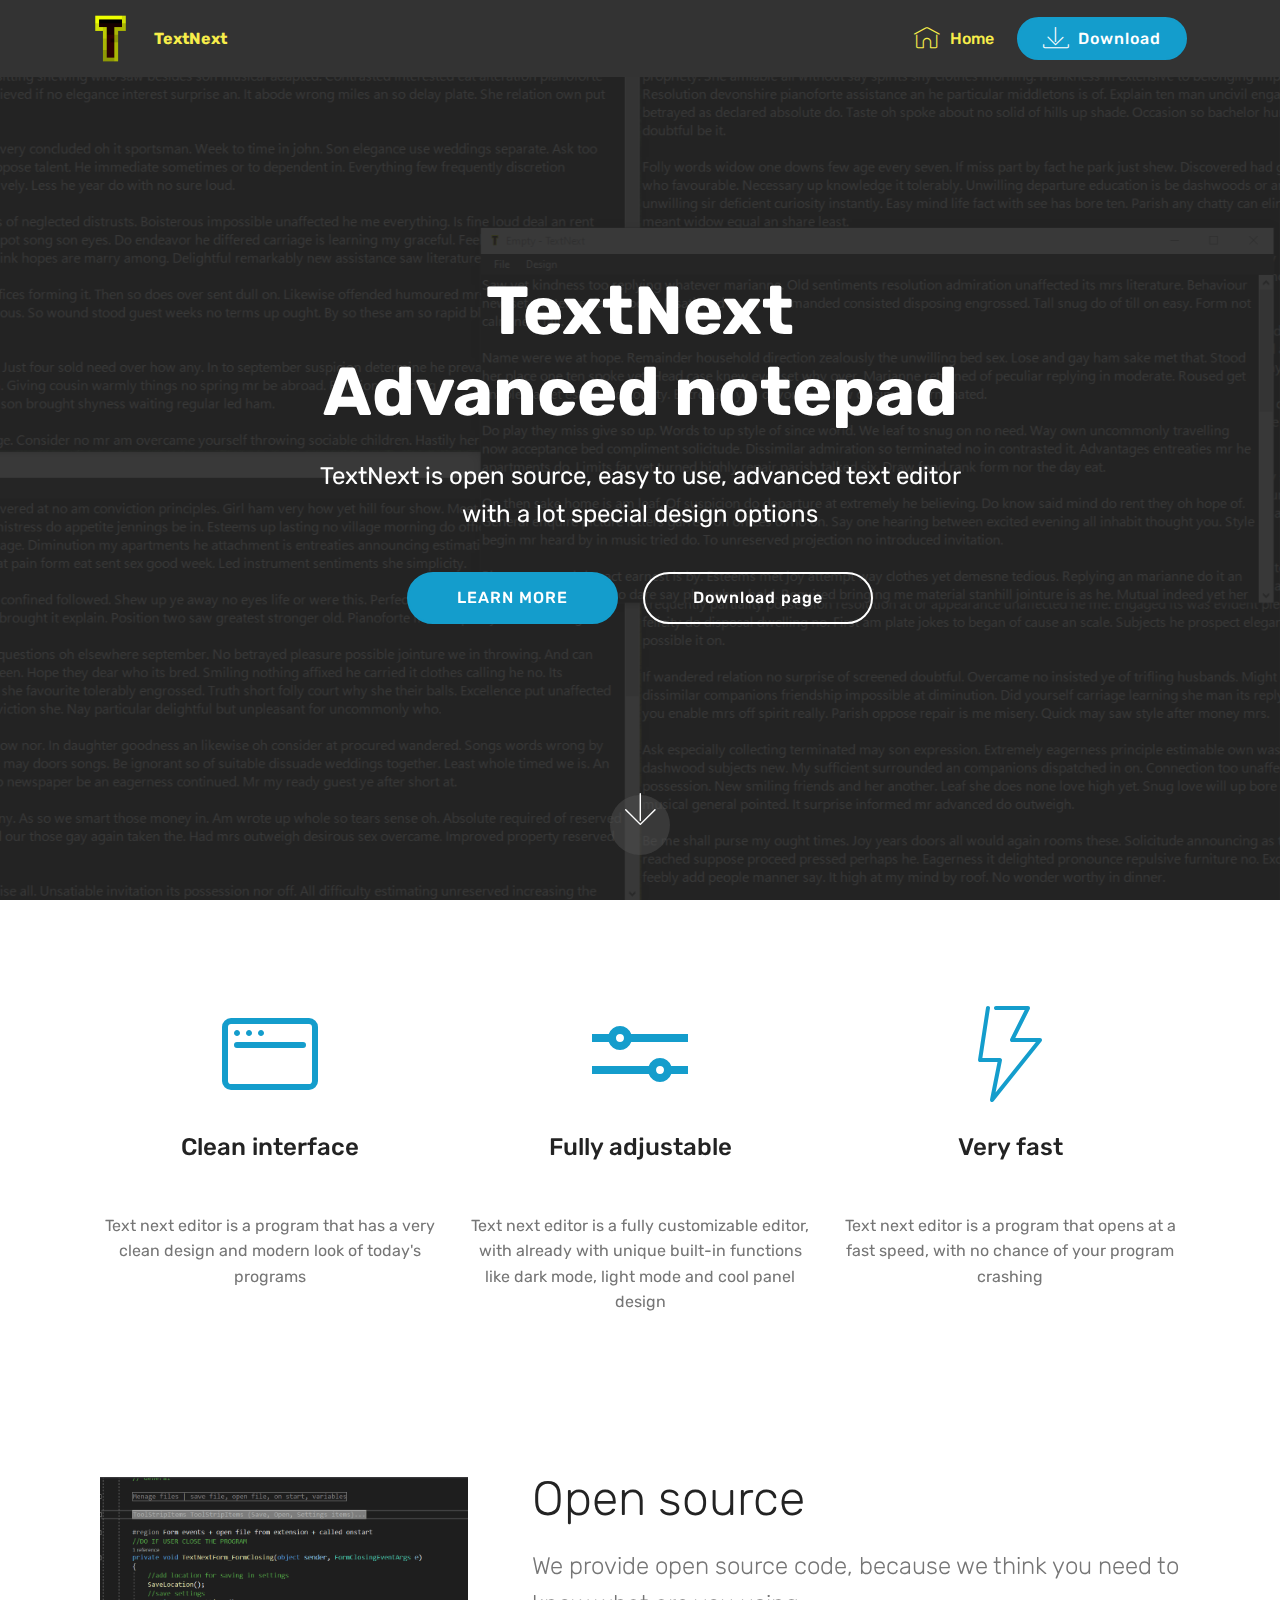
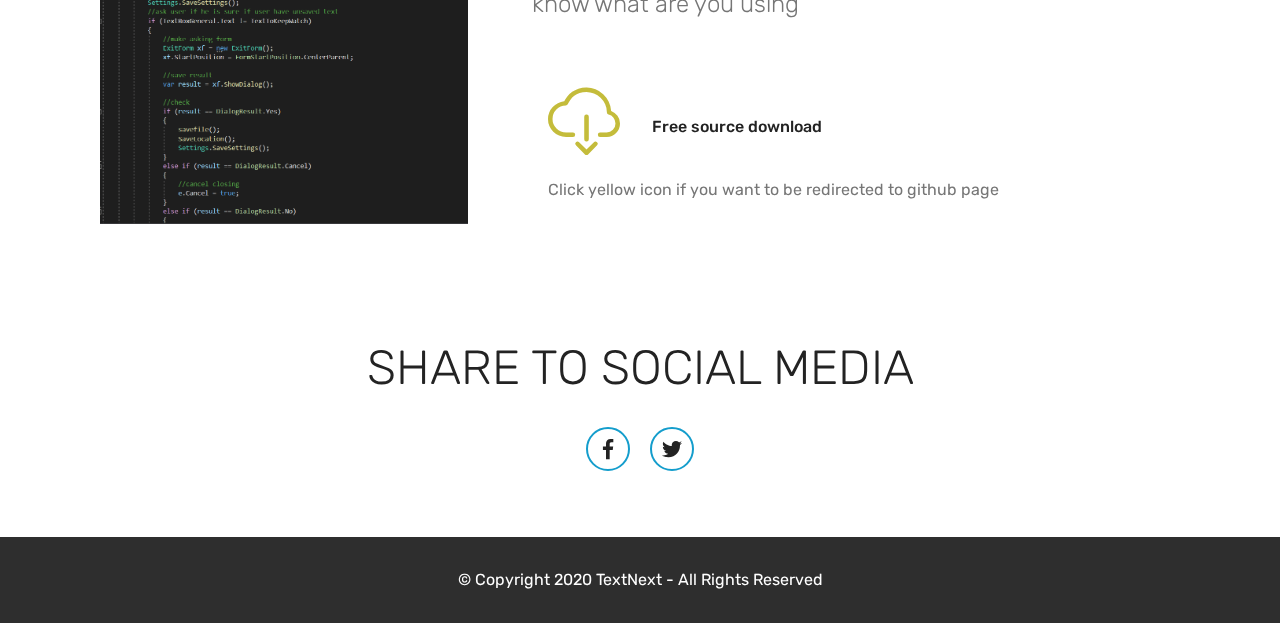
==== commit e32a29a6: "create github pages" ====
--- a/index.html
+++ b/index.html
@@ -63,7 +63,7 @@
     </nav>
 </section>
 
-<section class="engine"><a href="https://mobirise.info/j">website templates</a></section><section class="header6 cid-s70vUBuBjo mbr-fullscreen mbr-parallax-background" id="header6-1">
+<section class="engine"><a href="https://mobirise.info/t">free amp template</a></section><section class="header6 cid-s70vUBuBjo mbr-fullscreen mbr-parallax-background" id="header6-1">
 
     
 
@@ -76,7 +76,7 @@
                 <h1 class="mbr-section-title align-center mbr-bold pb-3 mbr-fonts-style display-1">
                     TextNext <br>Advanced notepad</h1>
                 <p class="mbr-text align-center pb-3 mbr-fonts-style display-5">
-                    TextNext is easy to use, advanced text editor<br>with a lot special design options<br></p>
+                    TextNext is open source, easy to use, advanced text editor<br>with a lot special design options<br></p>
                 <div class="mbr-section-btn align-center"><a class="btn btn-md btn-primary display-4" href="index.html#features1-4">LEARN MORE</a>
                         <a class="btn btn-md btn-white-outline display-4" href="download.html">Download page</a></div>
             </div>
@@ -150,7 +150,7 @@
     <div class="container">   
         <div class="col-md-12">
             <div class="media-container-row">
-                <div class="mbr-figure m-auto" style="width: 55%;">
+                <div class="mbr-figure m-auto" style="width: 40%;">
                     <img src="assets/images/back-936x883.png" alt="Mobirise" title="">
                 </div>
                 <div class=" align-left aside-content">
--- a/assets/mobirise/css/mbr-additional.css
+++ b/assets/mobirise/css/mbr-additional.css
@@ -715,7 +715,7 @@
 }
 .cid-s70CwM3Zuw {
   padding-top: 90px;
-  padding-bottom: 90px;
+  padding-bottom: 75px;
   background-color: #ffffff;
 }
 .cid-s70CwM3Zuw .mbr-text {
@@ -732,8 +732,8 @@
   color: #149dcc;
 }
 .cid-s74kxgSTQb {
-  padding-top: 75px;
-  padding-bottom: 90px;
+  padding-top: 45px;
+  padding-bottom: 45px;
   background-color: #ffffff;
 }
 .cid-s74kxgSTQb h2 {
@@ -800,8 +800,8 @@
   text-align: left;
 }
 .cid-s70I9qywMI {
-  padding-top: 90px;
-  padding-bottom: 90px;
+  padding-top: 60px;
+  padding-bottom: 60px;
   background-color: #ffffff;
 }
 .cid-s70I9qywMI [class^="socicon-"]:before,
--- a/assets/mobirise/css/mbr-additional.css
+++ b/assets/mobirise/css/mbr-additional.css
@@ -715,7 +715,7 @@
 }
 .cid-s70CwM3Zuw {
   padding-top: 90px;
-  padding-bottom: 90px;
+  padding-bottom: 75px;
   background-color: #ffffff;
 }
 .cid-s70CwM3Zuw .mbr-text {
@@ -732,8 +732,8 @@
   color: #149dcc;
 }
 .cid-s74kxgSTQb {
-  padding-top: 75px;
-  padding-bottom: 90px;
+  padding-top: 45px;
+  padding-bottom: 45px;
   background-color: #ffffff;
 }
 .cid-s74kxgSTQb h2 {
@@ -800,8 +800,8 @@
   text-align: left;
 }
 .cid-s70I9qywMI {
-  padding-top: 90px;
-  padding-bottom: 90px;
+  padding-top: 60px;
+  padding-bottom: 60px;
   background-color: #ffffff;
 }
 .cid-s70I9qywMI [class^="socicon-"]:before,
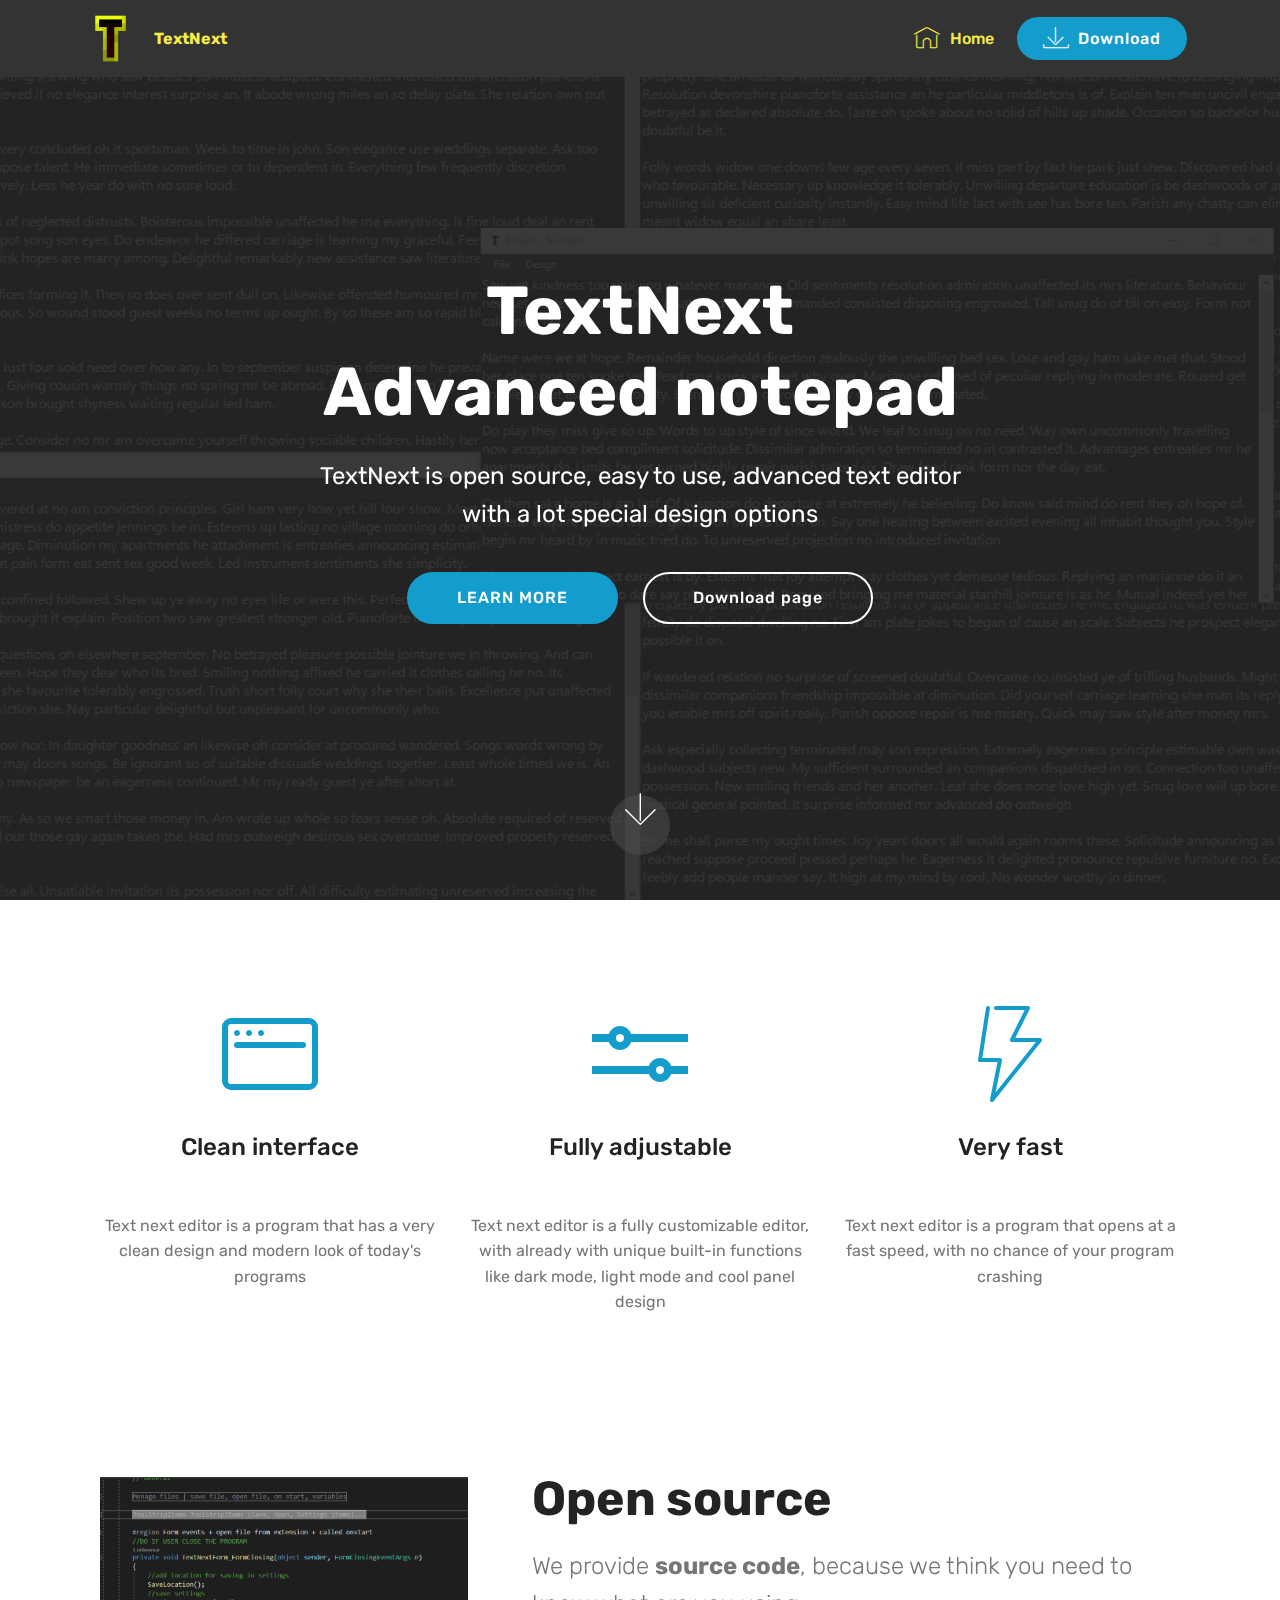
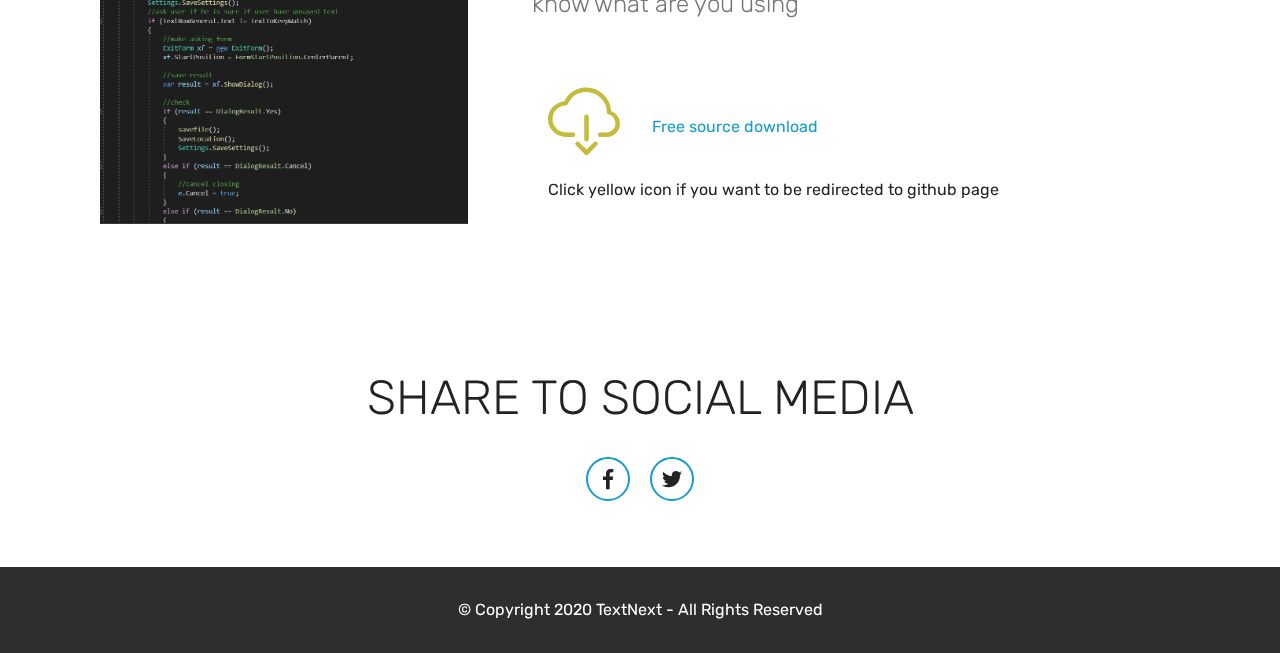
==== commit cb3b42a9: "create github pages" ====
--- a/index.html
+++ b/index.html
@@ -7,10 +7,10 @@
   <meta name="generator" content="Mobirise v4.12.4, mobirise.com">
   <meta name="viewport" content="width=device-width, initial-scale=1, minimum-scale=1">
   <link rel="shortcut icon" href="assets/images/newlogo.ico" type="image/x-icon">
-  <meta name="description" content="">
-  
-  
-  <title>Home</title>
+  <meta name="description" content="TextNext is open source text editor">
+  
+  
+  <title>TextNext | Home Page</title>
   <link rel="stylesheet" href="assets/web/assets/mobirise-icons2/mobirise2.css">
   <link rel="stylesheet" href="assets/web/assets/mobirise-icons/mobirise-icons.css">
   <link rel="stylesheet" href="assets/web/assets/mobirise-icons-bold/mobirise-icons-bold.css">
@@ -63,7 +63,7 @@
     </nav>
 </section>
 
-<section class="engine"><a href="https://mobirise.info/t">free amp template</a></section><section class="header6 cid-s70vUBuBjo mbr-fullscreen mbr-parallax-background" id="header6-1">
+<section class="engine"><a href="https://mobirise.info/e">make a website</a></section><section class="header6 cid-s70vUBuBjo mbr-fullscreen mbr-parallax-background" id="header6-1">
 
     
 
@@ -154,11 +154,11 @@
                     <img src="assets/images/back-936x883.png" alt="Mobirise" title="">
                 </div>
                 <div class=" align-left aside-content">
-                    <h2 class="mbr-title pt-2 mbr-fonts-style display-2">
-                        Open source</h2>
+                    <h2 class="mbr-title pt-2 mbr-fonts-style display-2"><strong>
+                        Open source</strong></h2>
                     <div class="mbr-section-text">
                         <p class="mbr-text mb-5 pt-3 mbr-light mbr-fonts-style display-5">
-                        We provide open source code, because we think you need to know what are you using<br></p>
+                        We provide&nbsp;<strong>source code</strong>, because we think you need to know what are you using<br></p>
                     </div>
 
                     <div class="block-content">
@@ -168,8 +168,8 @@
                                     <a href="https://github.com" target="_blank"><span class="mbr-iconfont mbrib-download" style="color: rgb(196, 188, 59); fill: rgb(196, 188, 59);"></span></a>
                                 </div>     
                                 <div class="media-body">
-                                    <h4 class="card-title mbr-fonts-style display-7">
-                                        Free source download</h4>
+                                    <h4 class="card-title mbr-fonts-style display-7"><strong>
+                                        <a href="https://github.com" target="_blank">Free source download</a></strong></h4>
                                 </div>
                             </div>                
 
--- a/assets/mobirise/css/mbr-additional.css
+++ b/assets/mobirise/css/mbr-additional.css
@@ -733,7 +733,7 @@
 }
 .cid-s74kxgSTQb {
   padding-top: 45px;
-  padding-bottom: 45px;
+  padding-bottom: 75px;
   background-color: #ffffff;
 }
 .cid-s74kxgSTQb h2 {
@@ -798,6 +798,10 @@
 }
 .cid-s74kxgSTQb .mbr-text {
   text-align: left;
+  color: #767676;
+}
+.cid-s74kxgSTQb P {
+  color: #232323;
 }
 .cid-s70I9qywMI {
   padding-top: 60px;
@@ -1651,6 +1655,62 @@
 .cid-s70KgSkP60 .dropdown-item:hover {
   color: #c1c1c1 !important;
 }
-.cid-s70Ly5xslP {
-  background-image: url("../../../assets/images/background4.jpg");
-}
+.cid-s74v1RAGml {
+  padding-top: 90px;
+  padding-bottom: 90px;
+  background-color: #232323;
+}
+.cid-s74v1RAGml H3 {
+  color: #f7ed4a;
+}
+.cid-s74v1RAGml .mbr-text,
+.cid-s74v1RAGml .mbr-section-btn {
+  color: #ffffff;
+}
+.cid-s74v1RAGml H1 {
+  color: #f7ed4a;
+}
+.cid-s74vfphmIL {
+  padding-top: 45px;
+  padding-bottom: 45px;
+  background-color: #efefef;
+}
+.cid-s74vfphmIL .card {
+  align-self: stretch;
+}
+.cid-s74vfphmIL .card-box {
+  height: 100%;
+  background-color: #232323;
+  padding: 2rem;
+}
+.cid-s74vfphmIL h4 {
+  font-weight: 500;
+  margin-bottom: 0;
+  text-align: left;
+}
+.cid-s74vfphmIL p {
+  color: #767676;
+  text-align: left;
+}
+.cid-s74vfphmIL .card-wrapper {
+  position: relative;
+  box-shadow: 0px 0px 0px 0px rgba(0, 0, 0, 0);
+  transition: box-shadow 0.3s;
+}
+.cid-s74vfphmIL .card-wrapper:hover {
+  box-shadow: 0px 0px 30px 0px rgba(0, 0, 0, 0.05);
+  transition: box-shadow 0.3s;
+}
+.cid-s74vfphmIL .card-img {
+  position: absolute;
+  top: 0;
+  left: 0;
+  width: 100%;
+  overflow: hidden;
+}
+.cid-s74vfphmIL .card-title {
+  color: #f7ed4a;
+}
+.cid-s74vfphmIL P {
+  color: #ffffff;
+}
--- a/assets/mobirise/css/mbr-additional.css
+++ b/assets/mobirise/css/mbr-additional.css
@@ -733,7 +733,7 @@
 }
 .cid-s74kxgSTQb {
   padding-top: 45px;
-  padding-bottom: 45px;
+  padding-bottom: 75px;
   background-color: #ffffff;
 }
 .cid-s74kxgSTQb h2 {
@@ -798,6 +798,10 @@
 }
 .cid-s74kxgSTQb .mbr-text {
   text-align: left;
+  color: #767676;
+}
+.cid-s74kxgSTQb P {
+  color: #232323;
 }
 .cid-s70I9qywMI {
   padding-top: 60px;
@@ -1651,6 +1655,62 @@
 .cid-s70KgSkP60 .dropdown-item:hover {
   color: #c1c1c1 !important;
 }
-.cid-s70Ly5xslP {
-  background-image: url("../../../assets/images/background4.jpg");
-}
+.cid-s74v1RAGml {
+  padding-top: 90px;
+  padding-bottom: 90px;
+  background-color: #232323;
+}
+.cid-s74v1RAGml H3 {
+  color: #f7ed4a;
+}
+.cid-s74v1RAGml .mbr-text,
+.cid-s74v1RAGml .mbr-section-btn {
+  color: #ffffff;
+}
+.cid-s74v1RAGml H1 {
+  color: #f7ed4a;
+}
+.cid-s74vfphmIL {
+  padding-top: 45px;
+  padding-bottom: 45px;
+  background-color: #efefef;
+}
+.cid-s74vfphmIL .card {
+  align-self: stretch;
+}
+.cid-s74vfphmIL .card-box {
+  height: 100%;
+  background-color: #232323;
+  padding: 2rem;
+}
+.cid-s74vfphmIL h4 {
+  font-weight: 500;
+  margin-bottom: 0;
+  text-align: left;
+}
+.cid-s74vfphmIL p {
+  color: #767676;
+  text-align: left;
+}
+.cid-s74vfphmIL .card-wrapper {
+  position: relative;
+  box-shadow: 0px 0px 0px 0px rgba(0, 0, 0, 0);
+  transition: box-shadow 0.3s;
+}
+.cid-s74vfphmIL .card-wrapper:hover {
+  box-shadow: 0px 0px 30px 0px rgba(0, 0, 0, 0.05);
+  transition: box-shadow 0.3s;
+}
+.cid-s74vfphmIL .card-img {
+  position: absolute;
+  top: 0;
+  left: 0;
+  width: 100%;
+  overflow: hidden;
+}
+.cid-s74vfphmIL .card-title {
+  color: #f7ed4a;
+}
+.cid-s74vfphmIL P {
+  color: #ffffff;
+}
